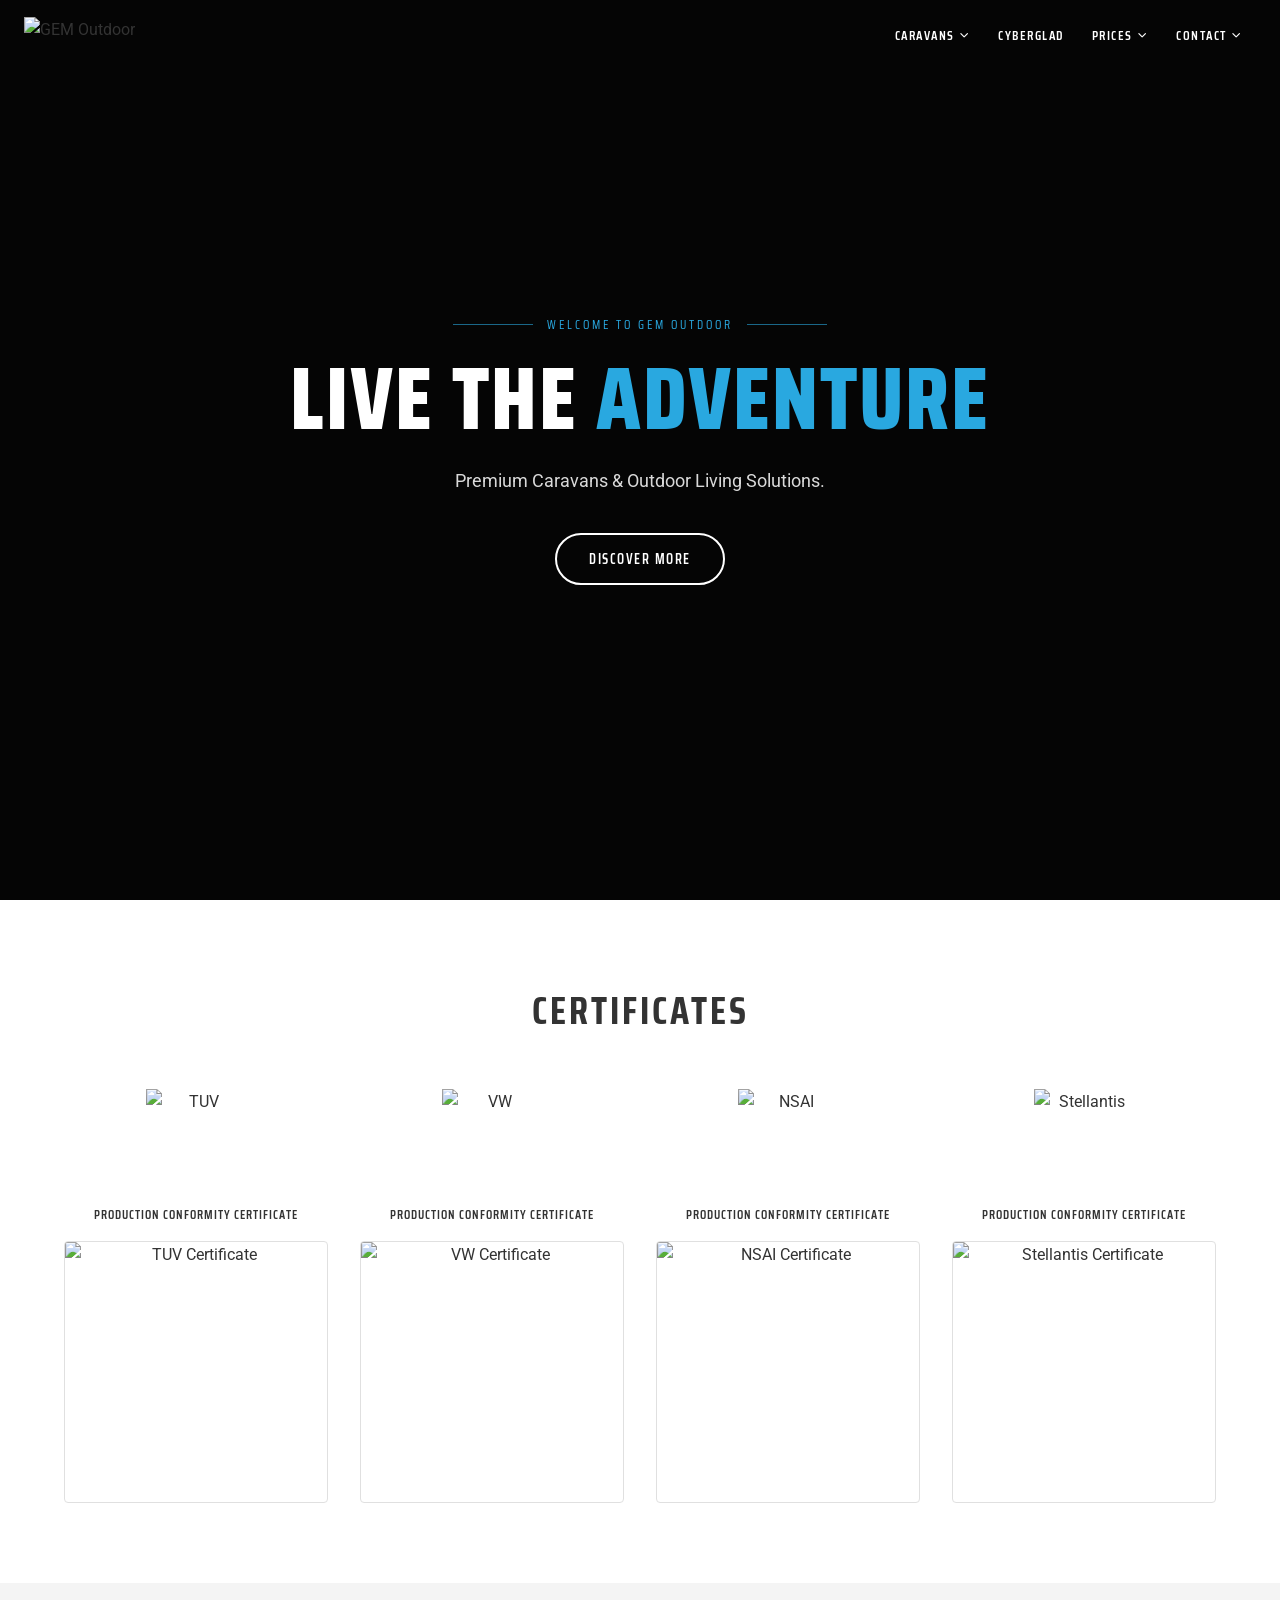
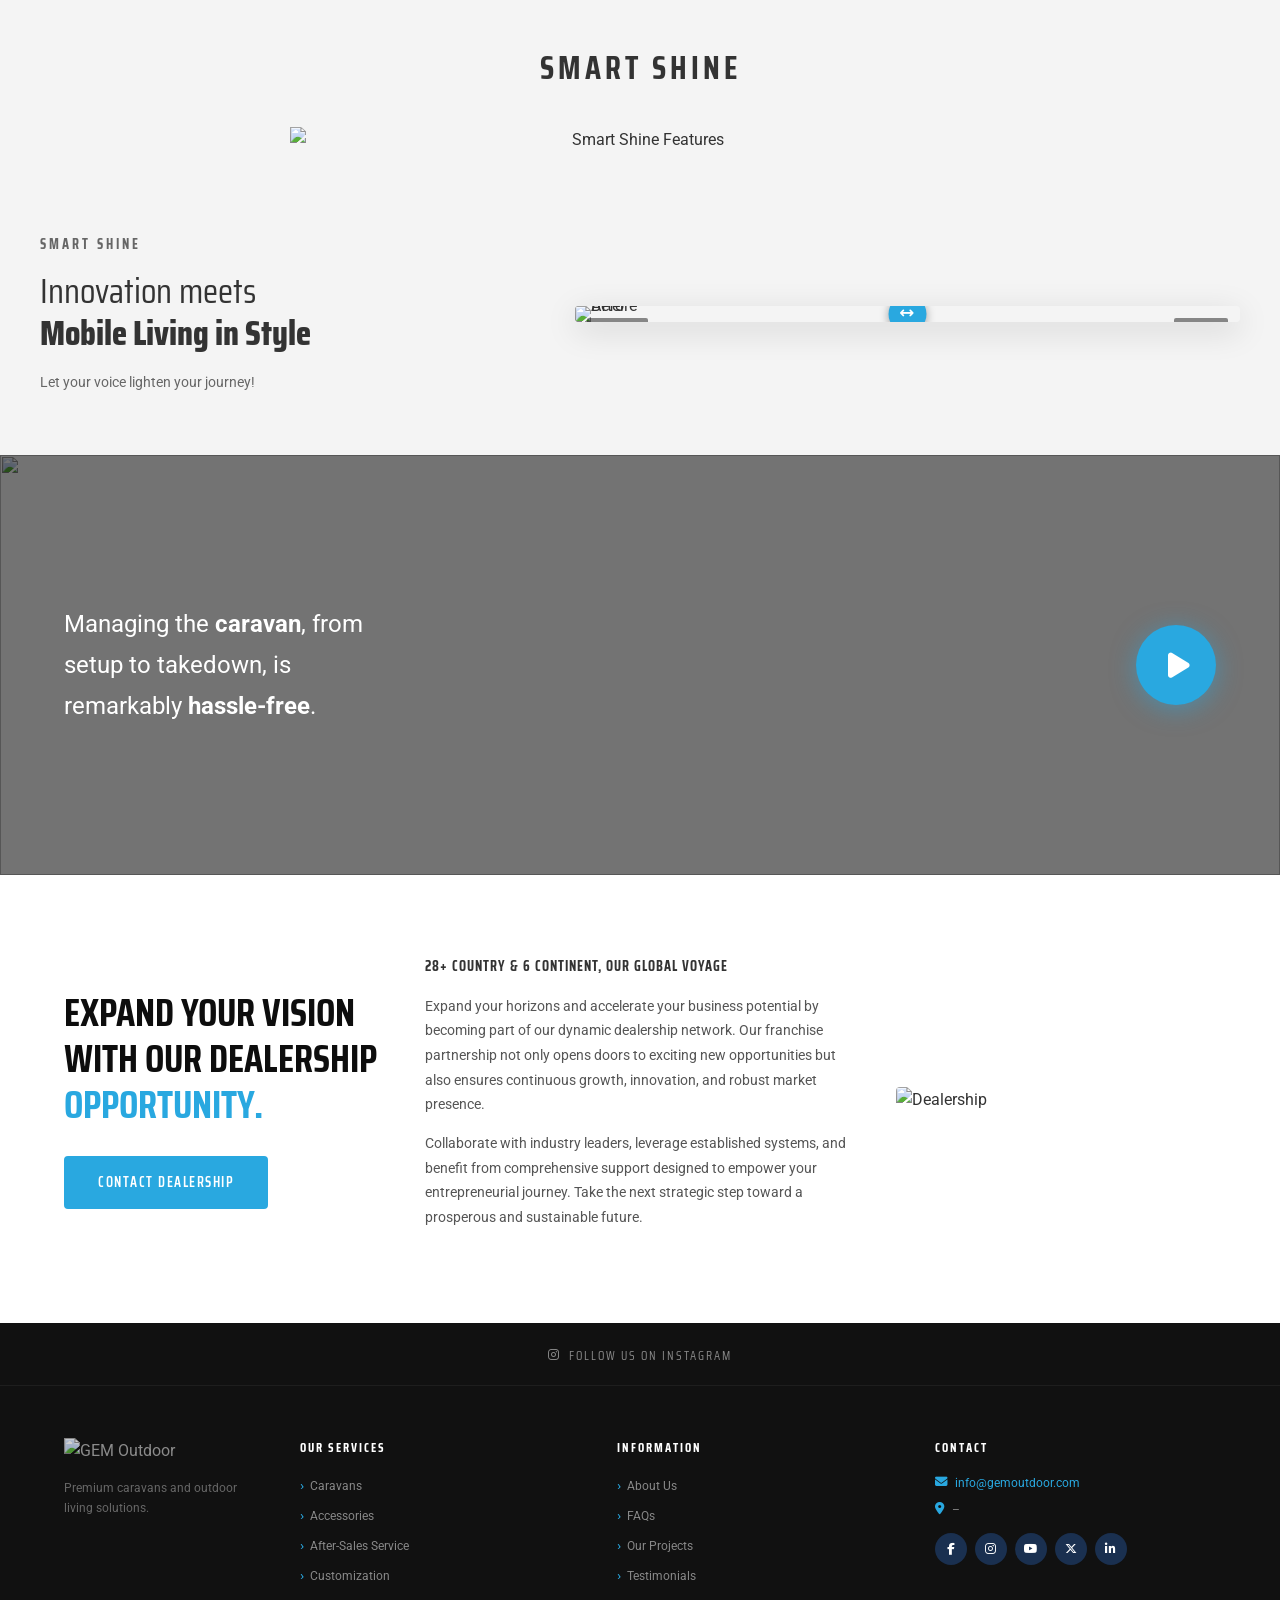
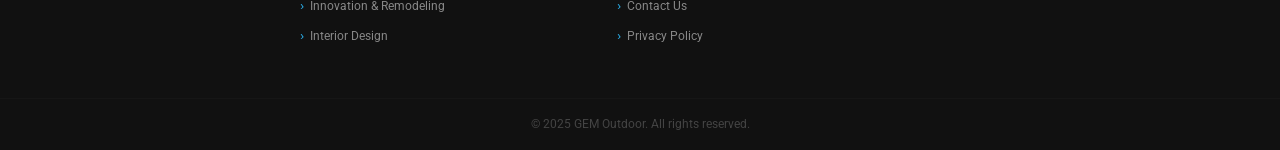
==== index.html @ bcacc9af "fix: video bölümü arka plan+play buton formatına döndürüldü, sertifika grid 4 sütun" ====
<!DOCTYPE html>
<html lang="en">
<head>
  <meta charset="UTF-8" />
  <meta name="viewport" content="width=device-width, initial-scale=1.0" />
  <title>GEM Outdoor – Caravans & Adventure</title>
  <meta name="description" content="GEM Outdoor – Premium caravans and outdoor living solutions. Cyberglad, Smart Shine and more." />
  <link rel="stylesheet" href="css/style.css" />
  <link rel="stylesheet" href="https://cdnjs.cloudflare.com/ajax/libs/font-awesome/6.5.0/css/all.min.css" />
  <link rel="preconnect" href="https://fonts.googleapis.com" />
  <link rel="preconnect" href="https://fonts.gstatic.com" crossorigin />
  <link href="https://fonts.googleapis.com/css2?family=Saira+Condensed:wght@300;400;500;600;700;800;900&family=Roboto:wght@300;400;500;600;700&display=swap" rel="stylesheet" />
</head>
<body>

  <!-- NAVBAR -->
  <nav class="navbar" id="navbar">
    <div class="nav-container">
      <a href="index.html" class="nav-logo">
        <img src="https://peru-dragonfly-236453.hostingersite.com/wp-content/uploads/2025/11/logo-beyaz.png" alt="GEM Outdoor" />
      </a>
      <button class="nav-toggle" id="navToggle" aria-label="Toggle menu">
        <span></span><span></span><span></span>
      </button>
      <ul class="nav-menu" id="navMenu">
        <li class="nav-item has-dropdown">
          <a href="#" class="nav-link">CARAVANS <i class="fa-solid fa-chevron-down"></i></a>
          <ul class="dropdown">
            <li class="has-subdropdown">
              <a href="#">Motorhome <i class="fa-solid fa-chevron-right"></i></a>
              <ul class="subdropdown">
                <li><a href="#">Ronin XL Motorhome</a></li>
                <li><a href="#">Freedom Motorhome</a></li>
                <li><a href="#">Reviva Camper Van</a></li>
              </ul>
            </li>
            <li class="has-subdropdown">
              <a href="#">Pick-up Caravans <i class="fa-solid fa-chevron-right"></i></a>
              <ul class="subdropdown">
                <li><a href="#">All Pick-Up Caravans</a></li>
                <li><a href="#">Atlas Cabin Box</a></li>
                <li><a href="#">Gladiator Pick-up Caravans</a></li>
                <li><a href="#">Cabin Fitcheck Service</a></li>
              </ul>
            </li>
            <li class="has-subdropdown">
              <a href="#">Pop-up Camper <i class="fa-solid fa-chevron-right"></i></a>
              <ul class="subdropdown">
                <li><a href="#">Loft Pop-up Camper</a></li>
              </ul>
            </li>
            <li><a href="#">Vehicle Solutions</a></li>
          </ul>
        </li>
        <li class="nav-item">
          <a href="https://cyberglad.hotomobil.com" class="nav-link" target="_blank" rel="noopener">CYBERGLAD</a>
        </li>
        <li class="nav-item has-dropdown">
          <a href="#" class="nav-link">PRICES <i class="fa-solid fa-chevron-down"></i></a>
          <ul class="dropdown">
            <li><a href="#">Price List</a></li>
          </ul>
        </li>
        <li class="nav-item has-dropdown">
          <a href="contact.html" class="nav-link">CONTACT <i class="fa-solid fa-chevron-down"></i></a>
          <ul class="dropdown">
            <li><a href="contact.html">General Contact</a></li>
            <li><a href="contact.html">Dealer Contact</a></li>
          </ul>
        </li>
      </ul>
    </div>
  </nav>

  <!-- HERO -->
  <section class="hero" id="home">
    <div class="hero-video-wrapper">
      <iframe
        src="https://www.youtube.com/embed/_C7p3nY3hiw?autoplay=1&mute=1&loop=1&playlist=_C7p3nY3hiw&controls=0&showinfo=0&rel=0&iv_load_policy=3&modestbranding=1&playsinline=1&start=2"
        frameborder="0" allow="autoplay; encrypted-media" allowfullscreen title="Hero Background Video">
      </iframe>
    </div>
    <div class="hero-overlay"></div>
    <div class="hero-content">
      <p class="hero-eyebrow">
        <span class="line"></span>
        <span>WELCOME TO GEM OUTDOOR</span>
        <span class="line"></span>
      </p>
      <h1 class="hero-title">LIVE THE <span class="text-blue">ADVENTURE</span></h1>
      <p class="hero-subtitle">Premium Caravans &amp; Outdoor Living Solutions.</p>
      <a href="#certificates" class="btn btn-outline-white">DISCOVER MORE</a>
    </div>
  </section>

  <!-- CERTIFICATES -->
  <section class="section certificates" id="certificates">
    <div class="container">
      <h2 class="section-title text-center">CERTIFICATES</h2>
      <div class="cert-grid">
        <div class="cert-card">
          <div class="cert-brand">
            <img src="https://peru-dragonfly-236453.hostingersite.com/wp-content/uploads/2025/11/gorsel_2025-11-07_143934641.png" alt="TUV" />
          </div>
          <p class="cert-name">Production Conformity Certificate</p>
          <div class="cert-img-wrap">
            <a href="#" class="lightbox-trigger" data-img="https://peru-dragonfly-236453.hostingersite.com/wp-content/uploads/2025/11/gorsel_2025-11-07_143843300.png">
              <img src="https://peru-dragonfly-236453.hostingersite.com/wp-content/uploads/2025/11/gorsel_2025-11-07_143843300-235x300.png" alt="TUV Certificate" />
            </a>
          </div>
        </div>
        <div class="cert-card">
          <div class="cert-brand">
            <img src="https://peru-dragonfly-236453.hostingersite.com/wp-content/uploads/2025/11/gorsel_2025-11-07_144142274.png" alt="VW" />
          </div>
          <p class="cert-name">Production Conformity Certificate</p>
          <div class="cert-img-wrap">
            <a href="#" class="lightbox-trigger" data-img="https://peru-dragonfly-236453.hostingersite.com/wp-content/uploads/2025/11/gorsel_2025-11-07_144225161.png">
              <img src="https://peru-dragonfly-236453.hostingersite.com/wp-content/uploads/2025/11/gorsel_2025-11-07_144225161-235x300.png" alt="VW Certificate" />
            </a>
          </div>
        </div>
        <div class="cert-card">
          <div class="cert-brand">
            <img src="https://peru-dragonfly-236453.hostingersite.com/wp-content/uploads/2025/11/gorsel_2025-11-07_144157222.png" alt="NSAI" />
          </div>
          <p class="cert-name">Production Conformity Certificate</p>
          <div class="cert-img-wrap">
            <a href="#" class="lightbox-trigger" data-img="https://peru-dragonfly-236453.hostingersite.com/wp-content/uploads/2025/11/gorsel_2025-11-07_144245689.png">
              <img src="https://peru-dragonfly-236453.hostingersite.com/wp-content/uploads/2025/11/gorsel_2025-11-07_144245689-235x300.png" alt="NSAI Certificate" />
            </a>
          </div>
        </div>
        <div class="cert-card">
          <div class="cert-brand">
            <img src="https://peru-dragonfly-236453.hostingersite.com/wp-content/uploads/2025/11/gorsel_2025-11-07_144210581.png" alt="Stellantis" />
          </div>
          <p class="cert-name">Production Conformity Certificate</p>
          <div class="cert-img-wrap">
            <a href="#" class="lightbox-trigger" data-img="https://peru-dragonfly-236453.hostingersite.com/wp-content/uploads/2025/11/gorsel_2025-11-07_144306504.png">
              <img src="https://peru-dragonfly-236453.hostingersite.com/wp-content/uploads/2025/11/gorsel_2025-11-07_144306504-235x300.png" alt="Stellantis Certificate" />
            </a>
          </div>
        </div>
      </div>
    </div>
  </section>

  <!-- Lightbox -->
  <div class="lightbox" id="lightbox">
    <div class="lightbox-backdrop" id="lightboxBackdrop"></div>
    <div class="lightbox-inner">
      <button class="lightbox-close" id="lightboxClose"><i class="fa-solid fa-xmark"></i></button>
      <img id="lightboxImg" src="" alt="Certificate" />
    </div>
  </div>

  <!-- SMART SHINE -->
  <section class="section shine-section" id="smart-shine">
    <div class="shine-top container">
      <h2 class="shine-title text-center">SMART SHINE</h2>
      <img class="shine-icons-img" src="https://peru-dragonfly-236453.hostingersite.com/wp-content/uploads/2025/11/ikonlar-1024x225.png" alt="Smart Shine Features" />
    </div>
    <div class="shine-bottom container">
      <div class="shine-grid">
        <div class="shine-text-col">
          <p class="shine-label">SMART SHINE</p>
          <h3>Innovation meets<br /><strong>Mobile Living in Style</strong></h3>
          <p>Let your voice lighten your journey!</p>
        </div>
        <div class="shine-slider-col">
          <div class="ba-slider" id="baSlider">
            <img class="ba-img-after" src="https://peru-dragonfly-236453.hostingersite.com/wp-content/uploads/2025/11/after.png" alt="After" />
            <div class="ba-before" id="baBefore">
              <img class="ba-img-before" src="https://peru-dragonfly-236453.hostingersite.com/wp-content/uploads/2025/11/gorsel_2025-11-09_164137048.png" alt="Before" />
            </div>
            <div class="ba-handle" id="baHandle">
              <div class="ba-handle-btn"><i class="fa-solid fa-arrows-left-right"></i></div>
            </div>
            <span class="ba-label ba-label-before">Before</span>
            <span class="ba-label ba-label-after">After</span>
          </div>
        </div>
      </div>
    </div>
  </section>

  <!-- VIDEO SECTION -->
  <section class="section video-section" id="cyberglad-video">
    <div class="video-bg">
      <img src="https://peru-dragonfly-236453.hostingersite.com/wp-content/uploads/2025/11/gorsel_2025-11-09_162807841-1024x480.png" alt="" />
    </div>
    <div class="video-overlay"></div>
    <div class="video-content container">
      <div class="video-text">
        <p>Managing the <strong>caravan</strong>, from<br />setup to takedown, is<br />remarkably <strong>hassle-free</strong>.</p>
      </div>
      <button class="video-play-btn" id="videoPlayBtn" aria-label="Play video">
        <i class="fa-solid fa-play"></i>
      </button>
    </div>
    <div class="video-modal" id="videoModal">
      <div class="modal-backdrop" id="modalBackdrop"></div>
      <div class="modal-content">
        <button class="modal-close" id="modalClose"><i class="fa-solid fa-xmark"></i></button>
        <iframe id="modalIframe" src="" frameborder="0" allow="autoplay; encrypted-media" allowfullscreen title="Product Video"></iframe>
      </div>
    </div>
  </section>

  <!-- DEALERSHIP -->
  <section class="section dealership" id="dealership">
    <div class="dealership-inner container">
      <div class="dealership-text-col">
        <h2 class="dealership-title">
          EXPAND YOUR VISION<br />WITH OUR DEALERSHIP<br /><span class="text-blue">OPPORTUNITY.</span>
        </h2>
        <a href="contact.html" class="btn btn-primary">CONTACT DEALERSHIP</a>
      </div>
      <div class="dealership-info-col">
        <p class="dealership-badge"><strong>28+ Country &amp; 6 Continent, Our Global Voyage</strong></p>
        <p class="dealership-desc">Expand your horizons and accelerate your business potential by becoming part of our dynamic dealership network. Our franchise partnership not only opens doors to exciting new opportunities but also ensures continuous growth, innovation, and robust market presence.</p>
        <p class="dealership-desc">Collaborate with industry leaders, leverage established systems, and benefit from comprehensive support designed to empower your entrepreneurial journey. Take the next strategic step toward a prosperous and sustainable future.</p>
      </div>
      <div class="dealership-img-col">
        <img src="https://peru-dragonfly-236453.hostingersite.com/wp-content/uploads/2025/11/gorsel_2025-11-09_163249534.png" alt="Dealership" />
      </div>
    </div>
  </section>

  <!-- FOOTER -->
  <footer class="footer" id="contact">
    <div class="footer-instagram">
      <a href="#" target="_blank" rel="noopener">
        <i class="fa-brands fa-instagram"></i> FOLLOW US ON INSTAGRAM
      </a>
    </div>
    <div class="footer-main">
      <div class="footer-logo-col">
        <a href="index.html">
          <img src="https://peru-dragonfly-236453.hostingersite.com/wp-content/uploads/2025/11/logo-beyaz.png" alt="GEM Outdoor" class="footer-logo" />
        </a>
        <p class="footer-tagline">Premium caravans and outdoor living solutions.</p>
      </div>
      <div class="footer-col">
        <h4>Our Services</h4>
        <ul>
          <li><a href="#">Caravans</a></li>
          <li><a href="#">Accessories</a></li>
          <li><a href="#">After-Sales Service</a></li>
          <li><a href="#">Customization</a></li>
          <li><a href="#">Innovation &amp; Remodeling</a></li>
          <li><a href="#">Interior Design</a></li>
        </ul>
      </div>
      <div class="footer-col">
        <h4>Information</h4>
        <ul>
          <li><a href="#">About Us</a></li>
          <li><a href="#">FAQs</a></li>
          <li><a href="#">Our Projects</a></li>
          <li><a href="#">Testimonials</a></li>
          <li><a href="contact.html">Contact Us</a></li>
          <li><a href="#">Privacy Policy</a></li>
        </ul>
      </div>
      <div class="footer-col footer-contact-col">
        <h4>Contact</h4>
        <p><i class="fa-solid fa-envelope"></i> <a href="mailto:info@gemoutdoor.com">info@gemoutdoor.com</a></p>
        <p><i class="fa-solid fa-location-dot"></i> –</p>
        <div class="footer-socials">
          <a href="#" aria-label="Facebook"><i class="fa-brands fa-facebook-f"></i></a>
          <a href="#" aria-label="Instagram"><i class="fa-brands fa-instagram"></i></a>
          <a href="#" aria-label="YouTube"><i class="fa-brands fa-youtube"></i></a>
          <a href="#" aria-label="Twitter"><i class="fa-brands fa-x-twitter"></i></a>
          <a href="#" aria-label="LinkedIn"><i class="fa-brands fa-linkedin-in"></i></a>
        </div>
      </div>
    </div>
    <div class="footer-bottom">
      <p>&copy; 2025 GEM Outdoor. All rights reserved.</p>
    </div>
  </footer>

  <script src="js/main.js"></script>
</body>
</html>
---- css/style.css ----
/* ============================================================
   GEM OUTDOOR / HOTOMOBIL USA – Main Stylesheet
   ============================================================ */

:root {
  --blue: #29a8e0;
  --blue-dark: #1d8fc0;
  --dark: #0d0d0d;
  --dark2: #111;
  --dark3: #1a1a1a;
  --gray-bg: #f4f4f4;
  --gray-mid: #d4d4d4;
  --white: #ffffff;
  --text: #333;
  --text-muted: #666;
  --font-heading: 'Saira Condensed', sans-serif;
  --font-body: 'Roboto', sans-serif;
  --nav-height: 70px;
  --radius: 4px;
}

/* ---- Reset ---- */
*, *::before, *::after { box-sizing: border-box; margin: 0; padding: 0; }
html { scroll-behavior: smooth; -webkit-text-size-adjust: 100%; }
body { font-family: var(--font-body); color: var(--text); background: var(--white); overflow-x: hidden; line-height: 1.6; }
a { text-decoration: none; color: inherit; }
ul { list-style: none; }
img { max-width: 100%; height: auto; display: block; }
.container { width: 100%; max-width: 1200px; margin: 0 auto; padding: 0 24px; }

/* ---- Buttons ---- */
.btn {
  display: inline-block;
  padding: 13px 32px;
  font-family: var(--font-heading);
  font-size: 0.88rem;
  font-weight: 600;
  letter-spacing: 1.5px;
  text-transform: uppercase;
  cursor: pointer;
  transition: all .3s;
  border: 2px solid transparent;
  border-radius: var(--radius);
  white-space: nowrap;
}
.btn-primary { background: var(--blue); color: var(--white); border-color: var(--blue); }
.btn-primary:hover { background: var(--blue-dark); border-color: var(--blue-dark); }
.btn-outline-white { border-color: var(--white); color: var(--white); background: transparent; border-radius: 30px; }
.btn-outline-white:hover { background: var(--white); color: var(--dark); }
.btn-outline-blue { border-color: var(--blue); color: var(--blue); background: transparent; }
.btn-outline-blue:hover { background: var(--blue); color: var(--white); }
.btn-lg { padding: 16px 42px; font-size: 1rem; }

/* ---- Section utilities ---- */
.section-title {
  font-family: var(--font-heading);
  font-size: clamp(1.7rem, 4vw, 2.4rem);
  font-weight: 700;
  letter-spacing: 3px;
  text-transform: uppercase;
  margin-bottom: 12px;
}
.section-subtitle {
  font-size: 1rem;
  color: var(--text-muted);
  max-width: 640px;
  margin: 0 auto 48px;
  line-height: 1.7;
}
.text-center { text-align: center; }
.text-white { color: var(--white); }
.text-blue { color: var(--blue); }

/* ============================================================
   NAVBAR
   ============================================================ */
.navbar {
  position: fixed;
  top: 0; left: 0; right: 0;
  height: var(--nav-height);
  z-index: 1000;
  background: transparent;
  transition: background .4s, box-shadow .4s;
}
.navbar.scrolled {
  background: rgba(8,8,8,0.97);
  box-shadow: 0 2px 20px rgba(0,0,0,.5);
}
.navbar.solid {
  background: rgba(8,8,8,0.97);
  box-shadow: 0 2px 20px rgba(0,0,0,.4);
}
.nav-container {
  display: flex;
  align-items: center;
  justify-content: space-between;
  height: 100%;
  max-width: 1300px;
  margin: 0 auto;
  padding: 0 24px;
}
.nav-logo img { height: 36px; width: auto; }

.nav-menu { display: flex; align-items: center; gap: 0; height: 100%; }
.nav-item { position: relative; height: 100%; display: flex; align-items: center; }
.nav-link {
  display: flex; align-items: center; gap: 5px;
  padding: 0 14px; height: 100%;
  font-family: var(--font-heading);
  font-size: 0.82rem; font-weight: 600;
  letter-spacing: 1.5px;
  color: var(--white);
  text-transform: uppercase;
  white-space: nowrap;
  transition: color .2s;
}
.nav-link:hover { color: var(--blue); }
.nav-link i.fa-chevron-down { font-size: 0.55rem; transition: transform .2s; }
.nav-item.has-dropdown:hover > .nav-link .fa-chevron-down { transform: rotate(180deg); }

/* Dropdown */
.dropdown {
  position: absolute; top: 100%; left: 0;
  min-width: 210px;
  background: rgba(8,8,8,0.97);
  border-top: 2px solid var(--blue);
  opacity: 0; visibility: hidden;
  transform: translateY(-6px);
  transition: opacity .2s, transform .2s, visibility .2s;
  z-index: 200;
}
.nav-item.has-dropdown:hover > .dropdown { opacity: 1; visibility: visible; transform: translateY(0); }
.dropdown li a {
  display: block; padding: 11px 16px;
  font-family: var(--font-heading); font-size: 0.76rem;
  font-weight: 500; letter-spacing: 1px;
  color: #ccc; text-transform: uppercase; white-space: nowrap;
  transition: color .15s, background .15s;
}
.dropdown li a:hover { color: var(--white); background: rgba(41,168,224,0.12); }

/* Hamburger */
.nav-toggle {
  display: none; flex-direction: column; justify-content: center;
  gap: 5px; width: 36px; height: 36px;
  background: none; border: none; cursor: pointer; padding: 4px;
}
.nav-toggle span {
  display: block; width: 24px; height: 2px;
  background: var(--white); transition: transform .3s, opacity .3s;
}

/* ============================================================
   PAGE HERO (inner pages)
   ============================================================ */
.page-hero {
  position: relative;
  padding: 120px 0 70px;
  background: var(--dark);
  overflow: hidden;
}
.page-hero-bg {
  position: absolute; inset: 0;
}
.page-hero-bg img { width: 100%; height: 100%; object-fit: cover; filter: brightness(.35); }
.page-hero-overlay { position: absolute; inset: 0; background: rgba(0,0,0,0.3); }
.page-hero-content { position: relative; z-index: 2; }
.page-hero .breadcrumb {
  font-family: var(--font-heading);
  font-size: 0.75rem; letter-spacing: 2px;
  color: var(--blue); text-transform: uppercase;
  margin-bottom: 14px;
}
.page-hero .breadcrumb a { color: var(--blue); opacity: .7; }
.page-hero .breadcrumb a:hover { opacity: 1; }
.page-hero .breadcrumb span { margin: 0 8px; opacity: .5; }
.page-hero h1 {
  font-family: var(--font-heading);
  font-size: clamp(2.2rem, 6vw, 4rem);
  font-weight: 800; text-transform: uppercase;
  letter-spacing: 2px; line-height: 1;
  color: var(--white); margin-bottom: 16px;
}
.page-hero p {
  font-size: 1.05rem; color: rgba(255,255,255,0.8);
  max-width: 560px; line-height: 1.7;
}

/* ============================================================
   HOME HERO
   ============================================================ */
.hero {
  position: relative; width: 100%; height: 100vh;
  min-height: 560px;
  display: flex; align-items: center; justify-content: center;
  overflow: hidden; background: var(--dark);
}
.hero-video-wrapper { position: absolute; inset: 0; pointer-events: none; overflow: hidden; }
.hero-video-wrapper iframe {
  position: absolute; top: 50%; left: 50%;
  transform: translate(-50%, -50%);
  width: max(100%, calc(100vh * 16/9));
  height: max(100%, calc(100vw * 9/16));
}
.hero-overlay { position: absolute; inset: 0; background: rgba(0,0,0,0.58); z-index: 1; }
.hero-content {
  position: relative; z-index: 2;
  text-align: center; color: var(--white);
  padding: 0 20px; max-width: 860px;
}
.hero-eyebrow {
  display: flex; align-items: center; justify-content: center;
  gap: 14px;
  font-family: var(--font-heading); font-size: 0.78rem;
  letter-spacing: 3px; color: var(--blue); text-transform: uppercase;
  margin-bottom: 18px;
}
.hero-eyebrow .line { flex: 1; max-width: 80px; height: 1px; background: var(--blue); opacity: .6; }
.hero-title {
  font-family: var(--font-heading);
  font-size: clamp(2.6rem, 7vw, 5.5rem);
  font-weight: 800; text-transform: uppercase;
  letter-spacing: 2px; line-height: 1.05;
  margin-bottom: 20px;
}
.hero-subtitle {
  font-size: clamp(0.95rem, 2vw, 1.15rem);
  color: rgba(255,255,255,0.85);
  margin-bottom: 36px;
  max-width: 620px;
  margin-left: auto; margin-right: auto;
  line-height: 1.7;
}

/* ============================================================
   HOME – INTRO
   ============================================================ */
.home-intro {
  padding: 80px 0;
  background: var(--white);
}
.home-intro-inner {
  display: grid;
  grid-template-columns: 1fr 1fr;
  gap: 60px;
  align-items: center;
}
.home-intro-text h2 {
  font-family: var(--font-heading);
  font-size: clamp(1.6rem, 3vw, 2.2rem);
  font-weight: 700; text-transform: uppercase;
  letter-spacing: 2px; margin-bottom: 20px;
}
.home-intro-text p { font-size: 0.95rem; color: var(--text-muted); line-height: 1.8; margin-bottom: 14px; }
.feature-list { margin: 20px 0; }
.feature-list li {
  display: flex; align-items: flex-start; gap: 10px;
  font-size: 0.9rem; color: var(--text); margin-bottom: 8px;
}
.feature-list li i { color: var(--blue); margin-top: 3px; flex-shrink: 0; }
.home-intro-img img { width: 100%; border-radius: var(--radius); }

/* ============================================================
   HOME – PRODUCTS GRID
   ============================================================ */
.products-section {
  padding: 80px 0;
  background: var(--gray-bg);
}
.products-grid {
  display: grid;
  grid-template-columns: repeat(3, 1fr);
  gap: 24px;
}
.product-card {
  background: var(--white);
  border-radius: var(--radius);
  overflow: hidden;
  transition: transform .3s, box-shadow .3s;
  display: flex; flex-direction: column;
}
.product-card:hover { transform: translateY(-4px); box-shadow: 0 12px 40px rgba(0,0,0,.12); }
.product-card-img {
  position: relative; overflow: hidden;
  background: var(--dark3);
  aspect-ratio: 16/10;
}
.product-card-img img { width: 100%; height: 100%; object-fit: cover; transition: transform .4s; }
.product-card:hover .product-card-img img { transform: scale(1.04); }
.product-card-badge {
  position: absolute; top: 14px; left: 14px;
  background: var(--blue);
  color: var(--white);
  font-family: var(--font-heading);
  font-size: 0.68rem; font-weight: 700;
  letter-spacing: 1.5px; text-transform: uppercase;
  padding: 4px 10px; border-radius: 2px;
}
.product-card-body { padding: 22px; flex: 1; display: flex; flex-direction: column; }
.product-card-body h3 {
  font-family: var(--font-heading);
  font-size: 1.3rem; font-weight: 700;
  text-transform: uppercase; letter-spacing: 1px;
  margin-bottom: 8px;
}
.product-card-body p { font-size: 0.82rem; color: var(--text-muted); line-height: 1.6; flex: 1; }
.product-card-meta {
  display: flex; align-items: center; justify-content: space-between;
  margin-top: 16px; padding-top: 14px;
  border-top: 1px solid #eee;
}
.product-card-price {
  font-family: var(--font-heading);
  font-size: 1rem; font-weight: 700; color: var(--blue);
}
.product-card-link {
  font-family: var(--font-heading);
  font-size: 0.72rem; font-weight: 600;
  letter-spacing: 1.5px; text-transform: uppercase;
  color: var(--blue);
  display: flex; align-items: center; gap: 5px;
  transition: gap .2s;
}
.product-card-link:hover { gap: 9px; }

/* ============================================================
   HOME – FEATURES
   ============================================================ */
.features-section {
  padding: 80px 0;
  background: var(--dark);
}
.features-grid {
  display: grid;
  grid-template-columns: repeat(4, 1fr);
  gap: 32px;
}
.feature-item { text-align: center; padding: 20px 10px; }
.feature-icon {
  width: 64px; height: 64px;
  border-radius: 50%;
  background: rgba(41,168,224,0.15);
  display: flex; align-items: center; justify-content: center;
  margin: 0 auto 18px;
  font-size: 1.6rem; color: var(--blue);
}
.feature-item h4 {
  font-family: var(--font-heading);
  font-size: 1rem; font-weight: 700;
  letter-spacing: 1.5px; text-transform: uppercase;
  color: var(--white); margin-bottom: 10px;
}
.feature-item p { font-size: 0.82rem; color: #999; line-height: 1.7; }

/* ============================================================
   HOME – SMART SHINE + BEFORE/AFTER
   ============================================================ */
.shine-section {
  background: var(--gray-bg);
}
.shine-top {
  padding: 60px 0 40px;
  text-align: center;
}
.shine-title {
  font-family: var(--font-heading);
  font-size: clamp(1.4rem, 3vw, 2rem);
  font-weight: 700;
  letter-spacing: 4px;
  text-transform: uppercase;
  color: var(--text);
  margin-bottom: 32px;
}
.shine-icons-img {
  display: block;
  max-width: 700px;
  width: 100%;
  margin: 0 auto;
}
.shine-bottom {
  padding: 40px 0 60px;
}
.shine-grid {
  display: grid;
  grid-template-columns: 1fr 1.4fr;
  gap: 60px;
  align-items: center;
}
.shine-label {
  font-family: var(--font-heading);
  font-size: 0.72rem;
  font-weight: 700;
  letter-spacing: 3px;
  text-transform: uppercase;
  color: var(--blue);
  margin-bottom: 12px;
}
.shine-text-col h3 {
  font-family: var(--font-heading);
  font-size: clamp(1.6rem, 3vw, 2.2rem);
  font-weight: 400;
  color: var(--text);
  line-height: 1.2;
  margin-bottom: 16px;
}
.shine-text-col h3 strong { font-weight: 800; }
.shine-text-col p { font-size: 0.88rem; color: var(--text-muted); line-height: 1.8; }

/* Before / After Slider */
.ba-slider {
  position: relative;
  overflow: hidden;
  cursor: col-resize;
  border-radius: 4px;
  line-height: 0;
  user-select: none;
  -webkit-user-select: none;
  box-shadow: 0 8px 32px rgba(0,0,0,0.15);
}
.ba-img-after {
  display: block;
  width: 100%;
  height: auto;
}
.ba-before {
  position: absolute;
  top: 0; left: 0; bottom: 0;
  width: 50%;
  overflow: hidden;
}
.ba-img-before {
  position: absolute;
  top: 0; left: 0;
  height: 100%;
  max-width: none;
  display: block;
}
.ba-handle {
  position: absolute;
  top: 0; bottom: 0;
  left: 50%;
  transform: translateX(-50%);
  width: 3px;
  background: rgba(255,255,255,0.85);
  display: flex;
  align-items: center;
  justify-content: center;
  cursor: col-resize;
  z-index: 10;
}
.ba-handle-btn {
  width: 38px; height: 38px;
  border-radius: 50%;
  background: var(--blue);
  display: flex; align-items: center; justify-content: center;
  color: var(--white);
  font-size: 0.85rem;
  box-shadow: 0 2px 10px rgba(0,0,0,0.35);
  flex-shrink: 0;
}
.ba-label {
  position: absolute;
  top: 12px;
  padding: 3px 8px;
  font-size: 0.62rem;
  font-weight: 700;
  letter-spacing: 1.5px;
  text-transform: uppercase;
  color: var(--white);
  background: rgba(0,0,0,0.45);
  border-radius: 2px;
  line-height: 1.6;
}
.ba-label-before { left: 12px; }
.ba-label-after { right: 12px; }

/* ============================================================
   HOME – CTA BANNER
   ============================================================ */
.cta-banner {
  padding: 80px 0;
  background: var(--blue);
  text-align: center;
}
.cta-banner h2 {
  font-family: var(--font-heading);
  font-size: clamp(1.8rem, 4vw, 2.8rem);
  font-weight: 800; text-transform: uppercase;
  letter-spacing: 2px; color: var(--white);
  margin-bottom: 14px;
}
.cta-banner p { font-size: 1rem; color: rgba(255,255,255,0.85); margin-bottom: 32px; max-width: 500px; margin-left: auto; margin-right: auto; }
.btn-cta {
  background: var(--white); color: var(--blue);
  border: 2px solid var(--white); border-radius: var(--radius);
}
.btn-cta:hover { background: transparent; color: var(--white); }

/* ============================================================
   TRUCK CAMPERS OVERVIEW PAGE
   ============================================================ */
.overview-intro {
  padding: 70px 0;
  background: var(--white);
}
.overview-intro p { font-size: 1rem; color: var(--text-muted); line-height: 1.8; max-width: 800px; }
.standard-features {
  padding: 60px 0;
  background: var(--gray-bg);
}
.features-list-grid {
  display: grid;
  grid-template-columns: repeat(4, 1fr);
  gap: 20px;
}
.features-list-item {
  display: flex; align-items: flex-start; gap: 10px;
  font-size: 0.88rem; color: var(--text); line-height: 1.5;
}
.features-list-item i { color: var(--blue); margin-top: 3px; flex-shrink: 0; }
.models-section { padding: 70px 0; background: var(--white); }

/* ============================================================
   PRODUCT PAGE
   ============================================================ */
.product-detail { padding: 70px 0; background: var(--white); }
.product-layout {
  display: grid;
  grid-template-columns: 1fr 380px;
  gap: 52px;
  align-items: start;
}
.product-main-img {
  border-radius: var(--radius);
  overflow: hidden;
  background: var(--dark3);
  aspect-ratio: 16/10;
}
.product-main-img img { width: 100%; height: 100%; object-fit: cover; }
.product-img-placeholder {
  width: 100%; aspect-ratio: 16/10;
  background: linear-gradient(135deg, #1a1a2e 0%, #16213e 100%);
  display: flex; align-items: center; justify-content: center;
  border-radius: var(--radius);
}
.product-img-placeholder span {
  font-family: var(--font-heading);
  font-size: 1rem; letter-spacing: 3px;
  text-transform: uppercase; color: rgba(255,255,255,0.3);
}
.product-description { margin-bottom: 32px; }
.product-description p { font-size: 0.95rem; color: var(--text-muted); line-height: 1.8; }

/* Compatible trucks */
.compat-trucks { margin-bottom: 32px; }
.compat-trucks h3 {
  font-family: var(--font-heading); font-size: 0.8rem;
  font-weight: 700; letter-spacing: 2px; text-transform: uppercase;
  color: var(--text-muted); margin-bottom: 12px;
}
.truck-tags { display: flex; flex-wrap: wrap; gap: 8px; }
.truck-tag {
  display: inline-flex; align-items: center; gap: 6px;
  background: var(--gray-bg); border: 1px solid #ddd;
  border-radius: 20px; padding: 5px 12px;
  font-size: 0.78rem; color: var(--text); font-weight: 500;
}
.truck-tag i { color: var(--blue); font-size: 0.7rem; }
.bed-length {
  margin-top: 10px;
  font-size: 0.8rem; color: var(--text-muted);
  display: flex; align-items: center; gap: 6px;
}
.bed-length i { color: var(--blue); }

/* Specs sidebar */
.product-sidebar {}
.specs-card {
  background: var(--dark);
  border-radius: var(--radius);
  overflow: hidden;
  margin-bottom: 20px;
}
.specs-card-header {
  background: var(--blue);
  padding: 14px 20px;
}
.specs-card-header h3 {
  font-family: var(--font-heading); font-size: 0.82rem;
  font-weight: 700; letter-spacing: 2px;
  text-transform: uppercase; color: var(--white);
}
.specs-table { width: 100%; }
.specs-table tr { border-bottom: 1px solid #1e1e1e; }
.specs-table tr:last-child { border-bottom: none; }
.specs-table td {
  padding: 11px 20px; font-size: 0.82rem;
}
.specs-table td:first-child { color: #888; font-weight: 500; }
.specs-table td:last-child { color: var(--white); font-weight: 600; text-align: right; }

.price-card {
  background: var(--gray-bg);
  border-radius: var(--radius);
  padding: 24px 20px;
  border: 2px solid #e5e5e5;
  margin-bottom: 16px;
}
.price-label {
  font-family: var(--font-heading); font-size: 0.72rem;
  letter-spacing: 2px; text-transform: uppercase;
  color: var(--text-muted); margin-bottom: 6px;
}
.price-value {
  font-family: var(--font-heading);
  font-size: 2rem; font-weight: 800; color: var(--blue);
  letter-spacing: 1px;
}
.price-note { font-size: 0.75rem; color: var(--text-muted); margin-top: 6px; }
.sidebar-cta { width: 100%; text-align: center; padding: 14px; }

/* ============================================================
   COMPATIBLE TRUCKS PAGE
   ============================================================ */
.compat-page { padding: 70px 0; background: var(--white); }
.truck-categories {
  display: grid;
  grid-template-columns: repeat(3, 1fr);
  gap: 28px;
}
.truck-cat-card {
  border: 2px solid #eee;
  border-radius: var(--radius);
  overflow: hidden;
  transition: border-color .3s, box-shadow .3s;
}
.truck-cat-card:hover { border-color: var(--blue); box-shadow: 0 8px 30px rgba(41,168,224,0.12); }
.truck-cat-header {
  background: var(--dark);
  padding: 22px 24px;
}
.truck-cat-header h3 {
  font-family: var(--font-heading);
  font-size: 1.2rem; font-weight: 700;
  text-transform: uppercase; letter-spacing: 2px;
  color: var(--white); margin-bottom: 4px;
}
.truck-cat-header p { font-size: 0.75rem; color: #888; letter-spacing: 1px; text-transform: uppercase; }
.truck-cat-body { padding: 24px; }
.truck-list { margin-bottom: 20px; }
.truck-list li {
  display: flex; align-items: center; gap: 8px;
  padding: 7px 0; border-bottom: 1px solid #f0f0f0;
  font-size: 0.88rem; color: var(--text);
}
.truck-list li:last-child { border-bottom: none; }
.truck-list li i { color: var(--blue); font-size: 0.7rem; }
.compat-camper-label {
  font-family: var(--font-heading); font-size: 0.7rem;
  letter-spacing: 2px; text-transform: uppercase;
  color: var(--text-muted); margin-bottom: 10px;
}
.compat-camper-tags { display: flex; flex-wrap: wrap; gap: 6px; }
.compat-camper-tag {
  background: var(--blue);
  color: var(--white);
  font-family: var(--font-heading);
  font-size: 0.72rem; font-weight: 700;
  letter-spacing: 1px; text-transform: uppercase;
  padding: 5px 12px; border-radius: 20px;
}
.compat-camper-tag a { color: inherit; }
.compat-camper-tag:hover { background: var(--blue-dark); }

/* ============================================================
   ABOUT PAGE
   ============================================================ */
.about-section { padding: 80px 0; background: var(--white); }
.about-grid {
  display: grid;
  grid-template-columns: 1fr 1fr;
  gap: 60px; align-items: center;
}
.about-text h2 {
  font-family: var(--font-heading);
  font-size: clamp(1.7rem, 3vw, 2.4rem); font-weight: 700;
  text-transform: uppercase; letter-spacing: 2px;
  margin-bottom: 20px;
}
.about-text p { font-size: 0.95rem; color: var(--text-muted); line-height: 1.85; margin-bottom: 16px; }
.about-img img { width: 100%; border-radius: var(--radius); }
.about-stats {
  padding: 60px 0;
  background: var(--dark);
}
.stats-grid {
  display: grid;
  grid-template-columns: repeat(4, 1fr);
  gap: 24px;
  text-align: center;
}
.stat-item {}
.stat-number {
  font-family: var(--font-heading);
  font-size: clamp(2.2rem, 4vw, 3rem);
  font-weight: 800; color: var(--blue);
  line-height: 1; margin-bottom: 8px;
}
.stat-label {
  font-family: var(--font-heading);
  font-size: 0.75rem; letter-spacing: 2px;
  text-transform: uppercase; color: #888;
}

/* ============================================================
   CONTACT PAGE
   ============================================================ */
.contact-section { padding: 70px 0; background: var(--white); }
.contact-layout {
  display: grid;
  grid-template-columns: 1fr 380px;
  gap: 52px;
  align-items: start;
}
.contact-form-wrap h2 {
  font-family: var(--font-heading);
  font-size: 1.6rem; font-weight: 700;
  text-transform: uppercase; letter-spacing: 2px;
  margin-bottom: 8px;
}
.contact-form-wrap > p { font-size: 0.9rem; color: var(--text-muted); margin-bottom: 28px; }

/* Form */
.form-grid {
  display: grid;
  grid-template-columns: 1fr 1fr;
  gap: 16px;
}
.form-grid .form-full { grid-column: 1 / -1; }
.form-group { display: flex; flex-direction: column; gap: 6px; }
.form-group label {
  font-family: var(--font-heading); font-size: 0.72rem;
  font-weight: 700; letter-spacing: 1.5px;
  text-transform: uppercase; color: var(--text-muted);
}
.form-group input,
.form-group select,
.form-group textarea {
  width: 100%;
  padding: 12px 14px;
  border: 1.5px solid #ddd;
  border-radius: var(--radius);
  font-family: var(--font-body); font-size: 0.88rem;
  color: var(--text); background: var(--white);
  transition: border-color .2s, box-shadow .2s;
  outline: none;
  appearance: none; -webkit-appearance: none;
}
.form-group input:focus,
.form-group select:focus,
.form-group textarea:focus {
  border-color: var(--blue);
  box-shadow: 0 0 0 3px rgba(41,168,224,0.12);
}
.form-group textarea { resize: vertical; min-height: 120px; }
.form-group select { background-image: url("data:image/svg+xml,%3Csvg xmlns='http://www.w3.org/2000/svg' width='12' height='8' viewBox='0 0 12 8'%3E%3Cpath d='M1 1l5 5 5-5' stroke='%23666' stroke-width='1.5' fill='none' stroke-linecap='round'/%3E%3C/svg%3E"); background-repeat: no-repeat; background-position: right 12px center; padding-right: 36px; }
.form-submit { margin-top: 8px; }
.form-submit .btn { width: 100%; text-align: center; padding: 15px; font-size: 0.9rem; }
.form-note { font-size: 0.75rem; color: var(--text-muted); margin-top: 10px; }
.form-success {
  display: none; background: #e8f7e9;
  border: 1px solid #4caf50; border-radius: var(--radius);
  padding: 16px 20px; font-size: 0.9rem; color: #2e7d32;
  margin-bottom: 20px;
}

/* Contact info sidebar */
.contact-info-card {
  background: var(--dark);
  border-radius: var(--radius);
  padding: 28px 24px;
}
.contact-info-card h3 {
  font-family: var(--font-heading); font-size: 1rem;
  font-weight: 700; letter-spacing: 2px;
  text-transform: uppercase; color: var(--white);
  margin-bottom: 20px; padding-bottom: 14px;
  border-bottom: 1px solid #1e1e1e;
}
.contact-info-item {
  display: flex; align-items: flex-start; gap: 12px;
  margin-bottom: 16px;
}
.contact-info-item i {
  color: var(--blue); font-size: 0.9rem;
  margin-top: 3px; flex-shrink: 0;
}
.contact-info-item div {}
.contact-info-item .ci-label {
  font-family: var(--font-heading); font-size: 0.68rem;
  letter-spacing: 2px; text-transform: uppercase;
  color: #888; margin-bottom: 2px;
}
.contact-info-item .ci-value { font-size: 0.88rem; color: #ddd; }
.contact-info-item .ci-value a { color: var(--blue); }
.contact-info-item .ci-value a:hover { text-decoration: underline; }

/* ============================================================
   FOOTER
   ============================================================ */
.footer { background: var(--dark2); color: #aaa; }
.footer-instagram { border-bottom: 1px solid #1e1e1e; text-align: center; padding: 18px; }
.footer-instagram a {
  font-family: var(--font-heading); font-size: 0.78rem;
  letter-spacing: 2px; color: #888; text-transform: uppercase;
  display: inline-flex; align-items: center; gap: 8px;
  transition: color .2s;
}
.footer-instagram a:hover { color: var(--white); }
.footer-main {
  display: grid;
  grid-template-columns: 200px 1fr 1fr 1fr;
  gap: 36px;
  padding: 52px 24px 44px;
  max-width: 1200px; margin: 0 auto;
}
.footer-logo-col { display: flex; flex-direction: column; gap: 14px; }
.footer-logo { max-width: 150px; opacity: 0.8; transition: opacity .2s; }
.footer-logo:hover { opacity: 1; }
.footer-tagline { font-size: 0.78rem; color: #666; line-height: 1.6; }
.footer-col h4 {
  font-family: var(--font-heading); font-size: 0.78rem;
  font-weight: 700; letter-spacing: 2px; text-transform: uppercase;
  color: var(--white); margin-bottom: 16px;
}
.footer-col ul li { margin-bottom: 7px; display: flex; align-items: center; gap: 6px; }
.footer-col ul li::before { content: '›'; color: var(--blue); font-size: 0.9rem; flex-shrink: 0; }
.footer-col ul li a { font-size: 0.78rem; color: #888; transition: color .2s; }
.footer-col ul li a:hover { color: var(--white); }
.footer-contact-col p { font-size: 0.78rem; color: #888; margin-bottom: 8px; display: flex; align-items: flex-start; gap: 8px; line-height: 1.5; }
.footer-contact-col p i { color: var(--blue); margin-top: 2px; flex-shrink: 0; }
.footer-contact-col a { color: var(--blue); }
.footer-contact-col a:hover { text-decoration: underline; }
.footer-socials { display: flex; gap: 8px; margin-top: 14px; }
.footer-socials a {
  width: 32px; height: 32px; border-radius: 50%;
  background: #1a3050;
  display: flex; align-items: center; justify-content: center;
  color: var(--white); font-size: 0.75rem;
  transition: background .2s;
}
.footer-socials a:hover { background: var(--blue); }
.footer-bottom { border-top: 1px solid #161616; text-align: center; padding: 16px; font-size: 0.72rem; color: #444; }

/* ============================================================
   ABOUT PAGE
   ============================================================ */
.about-intro { padding: 80px 0; }
.about-intro-grid {
  display: grid;
  grid-template-columns: 1fr 1fr;
  gap: 60px;
  align-items: center;
}
.about-intro-text .about-label,
.about-construction-text .about-label {
  font-family: var(--font-heading);
  font-size: 0.75rem;
  font-weight: 700;
  letter-spacing: 3px;
  text-transform: uppercase;
  color: var(--blue);
  margin-bottom: 12px;
}
.about-intro-text h2,
.about-construction-text h2 {
  font-family: var(--font-heading);
  font-size: clamp(1.6rem, 3vw, 2.2rem);
  font-weight: 700;
  text-transform: uppercase;
  letter-spacing: 1px;
  color: var(--white);
  line-height: 1.15;
  margin-bottom: 20px;
}
.about-intro-text p { font-size: 0.9rem; color: #bbb; line-height: 1.8; margin-bottom: 14px; }
.about-intro-img img { width: 100%; border-radius: 4px; display: block; }

.about-pillars { padding: 80px 0; background: #0a0a0a; }
.pillars-grid {
  display: grid;
  grid-template-columns: repeat(3, 1fr);
  gap: 28px;
  margin-top: 48px;
}
.pillar-card {
  background: #111;
  border: 1px solid #1a1a1a;
  border-radius: 4px;
  padding: 32px 28px;
  transition: border-color .2s;
}
.pillar-card:hover { border-color: var(--blue); }
.pillar-icon {
  width: 48px; height: 48px;
  border-radius: 50%;
  background: rgba(41,168,224,0.1);
  display: flex; align-items: center; justify-content: center;
  color: var(--blue);
  font-size: 1.2rem;
  margin-bottom: 18px;
}
.pillar-card h3 {
  font-family: var(--font-heading);
  font-size: 1rem;
  font-weight: 700;
  text-transform: uppercase;
  letter-spacing: 1.5px;
  color: var(--white);
  margin-bottom: 10px;
}
.pillar-card p { font-size: 0.83rem; color: #999; line-height: 1.75; }

.about-construction { padding: 80px 0; }
.about-construction-grid {
  display: grid;
  grid-template-columns: 1fr 1fr;
  gap: 60px;
  align-items: center;
}
.about-construction-img img { width: 100%; border-radius: 4px; display: block; }
.about-construction-text p { font-size: 0.9rem; color: #bbb; line-height: 1.8; margin-bottom: 20px; }
.about-feature-list { list-style: none; display: flex; flex-direction: column; gap: 10px; }
.about-feature-list li {
  font-size: 0.86rem; color: #ccc; line-height: 1.5;
  display: flex; align-items: flex-start; gap: 10px;
}
.about-feature-list li i { color: var(--blue); margin-top: 3px; flex-shrink: 0; }

.about-stats { padding: 60px 0; background: var(--blue); }
.about-stats .stats-grid {
  display: grid;
  grid-template-columns: repeat(4, 1fr);
  gap: 20px;
  text-align: center;
}
.about-stats .stat-item { display: flex; flex-direction: column; gap: 6px; }
.about-stats .stat-number {
  font-family: var(--font-heading);
  font-size: clamp(2rem, 4vw, 3rem);
  font-weight: 900;
  color: var(--white);
  line-height: 1;
}
.about-stats .stat-label {
  font-size: 0.78rem;
  color: rgba(255,255,255,0.75);
  text-transform: uppercase;
  letter-spacing: 1.5px;
  font-weight: 600;
}
.cta-buttons { display: flex; gap: 14px; justify-content: center; flex-wrap: wrap; margin-top: 24px; }
.btn-outline {
  display: inline-block;
  padding: 14px 32px;
  border: 2px solid rgba(255,255,255,0.4);
  color: var(--white);
  font-family: var(--font-heading);
  font-size: 0.85rem;
  font-weight: 700;
  letter-spacing: 2px;
  text-transform: uppercase;
  border-radius: 2px;
  transition: border-color .2s, background .2s;
  text-decoration: none;
}
.btn-outline:hover { border-color: var(--white); background: rgba(255,255,255,0.08); }

/* ============================================================
   CONTACT PAGE
   ============================================================ */
.contact-page { padding: 80px 0; }
.contact-layout {
  display: grid;
  grid-template-columns: 1fr 340px;
  gap: 48px;
  align-items: start;
}
.contact-form-title {
  font-family: var(--font-heading);
  font-size: 1.6rem;
  font-weight: 700;
  text-transform: uppercase;
  letter-spacing: 1.5px;
  color: var(--white);
  margin-bottom: 8px;
}
.contact-form-subtitle { font-size: 0.86rem; color: #999; margin-bottom: 28px; }

.contact-form { display: flex; flex-direction: column; gap: 0; }
.form-row {
  display: grid;
  grid-template-columns: 1fr 1fr;
  gap: 20px;
  margin-bottom: 20px;
}
.form-group { display: flex; flex-direction: column; gap: 6px; }
.form-group-full { margin-bottom: 20px; }
.form-group label {
  font-family: var(--font-heading);
  font-size: 0.72rem;
  font-weight: 700;
  letter-spacing: 1.5px;
  text-transform: uppercase;
  color: #aaa;
}
.form-group label .required { color: var(--blue); }
.form-group input,
.form-group select,
.form-group textarea {
  background: #111;
  border: 1px solid #222;
  border-radius: 2px;
  color: var(--white);
  font-family: var(--font-body);
  font-size: 0.86rem;
  padding: 10px 14px;
  transition: border-color .2s;
  outline: none;
  width: 100%;
  box-sizing: border-box;
}
.form-group input::placeholder,
.form-group textarea::placeholder { color: #555; }
.form-group input:focus,
.form-group select:focus,
.form-group textarea:focus { border-color: var(--blue); }
.form-group select { appearance: none; cursor: pointer; }
.form-group select option { background: #111; }
.form-group textarea { resize: vertical; min-height: 120px; }
.form-submit { margin-top: 8px; }

.form-success,
.form-error {
  display: flex;
  align-items: flex-start;
  gap: 12px;
  padding: 16px 20px;
  border-radius: 4px;
  margin-bottom: 24px;
  font-size: 0.86rem;
  line-height: 1.5;
}
.form-success { background: rgba(41,168,100,0.12); border: 1px solid rgba(41,168,100,0.3); color: #5fd68a; }
.form-success i { color: #5fd68a; font-size: 1.2rem; margin-top: 2px; flex-shrink: 0; }
.form-error { background: rgba(224,68,68,0.1); border: 1px solid rgba(224,68,68,0.25); color: #e06060; }
.form-error i { color: #e06060; font-size: 1.2rem; margin-top: 2px; flex-shrink: 0; }

.contact-info-col { display: flex; flex-direction: column; gap: 20px; }
.contact-info-card,
.contact-models-card {
  background: #0f0f0f;
  border: 1px solid #1a1a1a;
  border-radius: 4px;
  padding: 24px;
}
.contact-info-card h3,
.contact-models-card h3 {
  font-family: var(--font-heading);
  font-size: 0.85rem;
  font-weight: 700;
  letter-spacing: 2px;
  text-transform: uppercase;
  color: var(--white);
  margin-bottom: 18px;
}
.contact-info-item {
  display: flex;
  align-items: flex-start;
  gap: 14px;
  padding: 14px 0;
  border-bottom: 1px solid #1a1a1a;
}
.contact-info-item:last-child { border-bottom: none; padding-bottom: 0; }
.contact-info-item > i { color: var(--blue); font-size: 1rem; margin-top: 2px; flex-shrink: 0; }
.contact-info-label {
  font-family: var(--font-heading);
  font-size: 0.68rem;
  font-weight: 700;
  letter-spacing: 1.5px;
  text-transform: uppercase;
  color: #666;
  margin-bottom: 4px;
}
.contact-info-item div p { font-size: 0.83rem; color: #aaa; margin: 0; }
.contact-info-item div a { font-size: 0.83rem; color: var(--blue); text-decoration: none; }
.contact-info-item div a:hover { text-decoration: underline; }

.contact-models-card p { font-size: 0.83rem; color: #999; line-height: 1.7; margin-bottom: 16px; }
.btn-secondary {
  display: block;
  width: 100%;
  text-align: center;
  padding: 10px 16px;
  background: #1a1a1a;
  border: 1px solid #252525;
  color: var(--white);
  font-family: var(--font-heading);
  font-size: 0.75rem;
  font-weight: 700;
  letter-spacing: 1.5px;
  text-transform: uppercase;
  border-radius: 2px;
  text-decoration: none;
  transition: background .2s, border-color .2s;
}
.btn-secondary:hover { background: #222; border-color: var(--blue); color: var(--blue); }

/* ============================================================
   RESPONSIVE
   ============================================================ */

/* ---- Mobile base improvements ---- */
* { -webkit-tap-highlight-color: transparent; }

html {
  -webkit-text-size-adjust: 100%;
  text-size-adjust: 100%;
}

body {
  -webkit-font-smoothing: antialiased;
  -moz-osx-font-smoothing: grayscale;
}

/* iOS input zoom fix — font-size min 16px on all inputs */
input, select, textarea {
  font-size: max(16px, 1em);
}

/* Touch momentum scrolling on iOS */
.nav-menu { -webkit-overflow-scrolling: touch; }

/* Reduced motion */
@media (prefers-reduced-motion: reduce) {
  *, *::before, *::after { animation-duration: 0.01ms !important; transition-duration: 0.01ms !important; }
}

/* ---- Tablet ---- */
@media (max-width: 1024px) {
  .home-intro-inner { grid-template-columns: 1fr; gap: 36px; }
  .home-intro-img { order: -1; }
  .products-grid { grid-template-columns: repeat(2, 1fr); }
  .features-grid { grid-template-columns: repeat(2, 1fr); }
  .product-layout { grid-template-columns: 1fr; }
  .product-sidebar { display: grid; grid-template-columns: 1fr 1fr; gap: 20px; }
  .sidebar-cta { grid-column: 1 / -1; }
  .truck-categories { grid-template-columns: 1fr; max-width: 560px; margin: 0 auto; }
  .about-grid { grid-template-columns: 1fr; gap: 36px; }
  .about-img { order: -1; }
  .shine-grid { grid-template-columns: 1fr; gap: 36px; }
  .about-intro-grid { grid-template-columns: 1fr; gap: 36px; }
  .about-construction-grid { grid-template-columns: 1fr; gap: 36px; }
  .about-construction-img { order: -1; }
  .about-stats .stats-grid { grid-template-columns: repeat(2, 1fr); }
  .pillars-grid { grid-template-columns: repeat(2, 1fr); }
  .stats-grid { grid-template-columns: repeat(2, 1fr); gap: 36px; }
  .contact-layout { grid-template-columns: 1fr; }
  .contact-info-col { display: grid; grid-template-columns: 1fr 1fr; gap: 20px; }
  .features-list-grid { grid-template-columns: repeat(2, 1fr); }
  .footer-main { grid-template-columns: 1fr 1fr; row-gap: 36px; }
  .footer-logo-col { grid-column: 1 / -1; flex-direction: row; align-items: center; gap: 20px; }
}

/* ---- Mobile ---- */
@media (max-width: 768px) {
  /* Navbar */
  .nav-toggle {
    display: flex;
    width: 44px; height: 44px; /* min touch target */
    align-items: center; justify-content: center;
  }
  .nav-menu {
    display: none;
    position: fixed; top: 0; left: 0; right: 0; bottom: 0;
    flex-direction: column; align-items: flex-start;
    background: rgba(6,6,6,0.99);
    padding: 80px 24px 40px;
    padding-bottom: max(40px, env(safe-area-inset-bottom));
    overflow-y: auto; height: 100%;
    gap: 0; z-index: 999;
    overscroll-behavior: contain;
  }
  .nav-menu.open { display: flex; }
  .nav-item { width: 100%; height: auto; flex-direction: column; align-items: flex-start; border-bottom: 1px solid #1a1a1a; }
  .nav-link {
    width: 100%; height: auto;
    padding: 16px 0; /* larger tap target */
    font-size: 1rem; justify-content: space-between;
    min-height: 44px; display: flex; align-items: center;
  }
  .dropdown {
    position: static; opacity: 1; visibility: visible; transform: none;
    background: transparent; border: none;
    border-left: 2px solid var(--blue);
    padding-left: 14px; margin-bottom: 8px;
    display: none; width: 100%;
  }
  .nav-item.open > .dropdown { display: block; }
  .dropdown li a {
    padding: 12px 0; /* larger tap target */
    font-size: 0.88rem; color: #bbb;
    border-bottom: 1px solid #111;
    min-height: 44px; display: flex; align-items: center;
  }

  /* Hero */
  .hero-title { font-size: 2.4rem; letter-spacing: 1px; }
  .hero-subtitle { font-size: 0.95rem; }
  .hero-content { padding: 0 16px; }
  .hero { min-height: 100svh; } /* svh = small viewport height, better on mobile browsers */

  /* Sections padding */
  .home-intro { padding: 56px 0; }
  .products-section { padding: 56px 0; }
  .features-section { padding: 56px 0; }
  .cta-banner { padding: 56px 0; }

  /* Buttons */
  .btn { padding: 14px 28px; min-height: 44px; display: inline-flex; align-items: center; justify-content: center; }
  .btn-lg { padding: 15px 32px; }

  /* Products */
  .products-grid { grid-template-columns: 1fr; gap: 20px; }

  /* Features */
  .features-grid { grid-template-columns: 1fr 1fr; gap: 20px; }
  .features-list-grid { grid-template-columns: 1fr 1fr; }

  /* Forms */
  .form-grid { grid-template-columns: 1fr; }
  .form-grid .form-full { grid-column: 1; }
  .form-row { grid-template-columns: 1fr; }
  .form-group input,
  .form-group select,
  .form-group textarea { padding: 14px; font-size: 16px; } /* 16px prevents iOS zoom */

  /* Product detail */
  .product-sidebar { grid-template-columns: 1fr; }

  /* Footer */
  .footer-main { grid-template-columns: 1fr; padding: 36px 20px; gap: 28px; padding-bottom: max(36px, env(safe-area-inset-bottom)); }
  .footer-logo-col { display: none; }
  .footer-bottom { padding-bottom: max(16px, env(safe-area-inset-bottom)); }

  /* Contact */
  .contact-info-col { display: flex; flex-direction: column; gap: 16px; }

  /* About */
  .stats-grid { grid-template-columns: repeat(2, 1fr); }
  .about-intro-grid { grid-template-columns: 1fr; gap: 28px; }
  .about-construction-grid { grid-template-columns: 1fr; gap: 28px; }
  .pillars-grid { grid-template-columns: 1fr; }
  .about-stats .stats-grid { grid-template-columns: repeat(2, 1fr); }

  /* Specs */
  .specs-table td { padding: 10px 14px; font-size: 0.8rem; }

  /* Section title */
  .section-title { font-size: 1.5rem; letter-spacing: 2px; }

  /* Page hero */
  .page-hero { padding: 100px 0 50px; }
  .page-hero h1 { font-size: 2rem; }
}

/* ---- Small Mobile ---- */
@media (max-width: 480px) {
  .container { padding: 0 16px; }

  /* Hero */
  .hero-title { font-size: 1.9rem; letter-spacing: 0; }
  .hero-eyebrow .line { display: none; }
  .hero-eyebrow { font-size: 0.7rem; }

  /* Features */
  .features-grid { grid-template-columns: 1fr; }
  .features-list-grid { grid-template-columns: 1fr; }

  /* Stats */
  .stats-grid { grid-template-columns: 1fr 1fr; }

  /* Products */
  .products-grid { grid-template-columns: 1fr; }
  .product-card-body h3 { font-size: 1.1rem; }

  /* CTA Banner */
  .cta-banner h2 { font-size: 1.6rem; }
  .cta-buttons { flex-direction: column; align-items: center; }
  .cta-buttons .btn { width: 100%; max-width: 300px; }

  /* About pillars */
  .pillars-grid { grid-template-columns: 1fr; }
  .about-stats .stats-grid { grid-template-columns: 1fr 1fr; }

  /* Specs sidebar */
  .product-sidebar { display: flex; flex-direction: column; }
}

/* ---- iPhone safe area (notch / Dynamic Island) ---- */
@supports (padding: max(0px)) {
  .navbar {
    padding-left: env(safe-area-inset-left);
    padding-right: env(safe-area-inset-right);
  }
  .nav-container {
    padding-left: max(24px, env(safe-area-inset-left));
    padding-right: max(24px, env(safe-area-inset-right));
  }
}

/* ============================================================
   LIGHTBOX
   ============================================================ */
.lightbox { display: none; position: fixed; inset: 0; z-index: 9999; align-items: center; justify-content: center; }
.lightbox.open { display: flex; }
.lightbox-backdrop { position: absolute; inset: 0; background: rgba(0,0,0,0.9); }
.lightbox-inner { position: relative; z-index: 1; max-width: 90vw; max-height: 90vh; }
.lightbox-inner img { max-width: 90vw; max-height: 85vh; object-fit: contain; display: block; border-radius: 4px; }
.lightbox-close { position: absolute; top: -44px; right: 0; background: none; border: none; color: #fff; font-size: 1.8rem; cursor: pointer; transition: color .2s; }
.lightbox-close:hover { color: var(--blue); }

/* ============================================================
   SUBDROPDOWN (3rd level)
   ============================================================ */
.has-subdropdown { position: relative; }
.has-subdropdown > a { display: flex; align-items: center; justify-content: space-between; }
.has-subdropdown > a i { font-size: 0.55rem; margin-left: 6px; }
.subdropdown {
  position: absolute; left: 100%; top: 0;
  min-width: 210px;
  background: rgba(8,8,8,0.97);
  border-top: 2px solid var(--blue);
  opacity: 0; visibility: hidden;
  transform: translateX(-6px);
  transition: opacity .2s, transform .2s, visibility .2s;
  z-index: 300;
}
.has-subdropdown:hover > .subdropdown { opacity: 1; visibility: visible; transform: translateX(0); }
.subdropdown li a {
  display: block; padding: 11px 16px;
  font-family: var(--font-heading); font-size: 0.76rem;
  font-weight: 500; letter-spacing: 1px;
  color: #ccc; text-transform: uppercase; white-space: nowrap;
  transition: color .15s, background .15s;
}
.subdropdown li a:hover { color: var(--white); background: rgba(41,168,224,0.12); }

/* ============================================================
   DEALERSHIP (homepage)
   ============================================================ */
.dealership { padding: 80px 0; background: var(--white); }
.dealership-inner {
  display: grid;
  grid-template-columns: auto 1fr auto;
  gap: 48px;
  align-items: center;
}
.dealership-title {
  font-family: var(--font-heading);
  font-size: clamp(1.6rem, 3vw, 2.4rem);
  font-weight: 700; text-transform: uppercase;
  line-height: 1.2; color: var(--dark);
  margin-bottom: 28px;
}
.dealership-badge { font-family: var(--font-heading); font-size: 0.88rem; font-weight: 700; text-transform: uppercase; letter-spacing: 1px; color: #333; margin-bottom: 16px; }
.dealership-desc { font-size: 0.88rem; line-height: 1.75; color: #555; margin-bottom: 14px; }
.dealership-img-col img { width: 320px; max-width: 100%; border-radius: var(--radius); }

@media (max-width: 1024px) {
  .dealership-inner { grid-template-columns: 1fr; text-align: center; }
  .dealership-img-col img { width: 100%; max-height: 300px; object-fit: cover; }
}
@media (max-width: 768px) {
  /* Subdropdown mobile */
  .subdropdown {
    position: static; opacity: 1; visibility: visible; transform: none;
    background: transparent; border: none;
    border-left: 2px solid rgba(41,168,224,0.5);
    padding-left: 12px; margin: 4px 0 8px;
    display: none;
  }
  .has-subdropdown.open > .subdropdown { display: block; }
  .subdropdown li a { padding: 8px 0; color: #999; border-bottom: 1px solid #0d0d0d; }
}

/* ============================================================
   CERTIFICATES SECTION
   ============================================================ */
.certificates { background: #fff; padding: 80px 0; }
.cert-grid {
  display: grid;
  grid-template-columns: repeat(4, 1fr);
  gap: 32px;
  margin-top: 48px;
}
.cert-card {
  display: flex;
  flex-direction: column;
  align-items: center;
  text-align: center;
  gap: 16px;
}
.cert-brand img {
  width: 100px;
  height: 100px;
  object-fit: contain;
  display: block;
  margin: 0 auto;
}
.cert-name {
  font-family: var(--font-heading);
  font-size: 0.78rem;
  font-weight: 600;
  letter-spacing: 1px;
  text-transform: uppercase;
  color: var(--text);
}
.cert-img-wrap {
  width: 100%;
}
.cert-img-wrap a {
  display: block;
  overflow: hidden;
  border: 1px solid #e0e0e0;
  border-radius: var(--radius);
  transition: box-shadow .2s;
}
.cert-img-wrap a:hover { box-shadow: 0 4px 20px rgba(0,0,0,0.15); }
.cert-img-wrap img {
  width: 100%;
  height: 260px;
  object-fit: cover;
  display: block;
  transition: transform .3s;
}
.cert-img-wrap a:hover img { transform: scale(1.03); }

@media (max-width: 1024px) {
  .cert-grid { grid-template-columns: repeat(2, 1fr); gap: 24px; }
}
@media (max-width: 600px) {
  .cert-grid { grid-template-columns: repeat(2, 1fr); gap: 16px; }
  .cert-brand img { width: 72px; height: 72px; }
  .cert-img-wrap img { height: 180px; }
}

/* ============================================================
   VIDEO SECTION
   ============================================================ */
.video-section {
  position: relative;
  overflow: hidden;
  min-height: 420px;
  display: flex;
  align-items: center;
  justify-content: center;
}
.video-bg {
  position: absolute;
  inset: 0;
  z-index: 0;
}
.video-bg img {
  width: 100%;
  height: 100%;
  object-fit: cover;
  display: block;
}
.video-overlay {
  position: absolute;
  inset: 0;
  background: rgba(0,0,0,0.55);
  z-index: 1;
}
.video-content {
  position: relative;
  z-index: 2;
  display: flex;
  flex-direction: row;
  align-items: center;
  justify-content: space-between;
  gap: 40px;
  padding: 60px 24px;
  width: 100%;
}
.video-text {
  color: var(--white);
  font-size: 1.5rem;
  font-family: var(--font-body);
  line-height: 1.7;
  max-width: 520px;
}
.video-text strong { font-weight: 700; }
.video-play-btn {
  width: 80px;
  height: 80px;
  border-radius: 50%;
  background: var(--blue);
  border: none;
  color: var(--white);
  font-size: 1.8rem;
  display: flex;
  align-items: center;
  justify-content: center;
  cursor: pointer;
  transition: background .25s, transform .25s;
  padding-left: 5px;
  flex-shrink: 0;
  box-shadow: 0 4px 24px rgba(41,168,224,0.5);
}
.video-play-btn:hover {
  background: var(--blue-dark);
  transform: scale(1.1);
}

/* Video Modal */
.video-modal {
  display: none;
  position: fixed;
  inset: 0;
  z-index: 9000;
  align-items: center;
  justify-content: center;
}
.video-modal.open { display: flex; }
.modal-backdrop {
  position: absolute;
  inset: 0;
  background: rgba(0,0,0,0.92);
}
.modal-content {
  position: relative;
  z-index: 1;
  width: min(900px, 92vw);
  aspect-ratio: 16/9;
  background: #000;
  border-radius: 4px;
  overflow: hidden;
}
.modal-close {
  position: absolute;
  top: -44px;
  right: 0;
  background: none;
  border: none;
  color: #fff;
  font-size: 1.8rem;
  cursor: pointer;
  z-index: 2;
  transition: color .2s;
}
.modal-close:hover { color: var(--blue); }
.modal-content iframe {
  position: absolute;
  inset: 0;
  width: 100%;
  height: 100%;
  border: none;
}

@media (max-width: 768px) {
  .video-section { min-height: 280px; }
  .video-content { flex-direction: row; gap: 24px; padding: 40px 20px; }
  .video-text { font-size: 1rem; }
  .video-play-btn { width: 60px; height: 60px; font-size: 1.3rem; }
}

/* ============================================================
   VIDEO EMBED SECTION (direct YouTube embed)
   ============================================================ */
.video-embed-section {
  background: #0a0a0a;
  padding: 80px 0;
}
.video-embed-inner {
  display: flex;
  flex-direction: column;
  align-items: center;
  gap: 40px;
}
.video-embed-text {
  text-align: center;
  font-size: 1.35rem;
  font-family: var(--font-body);
  color: #ccc;
  line-height: 1.7;
  max-width: 640px;
}
.video-embed-text strong { color: var(--white); }
.video-embed-frame {
  width: 100%;
  max-width: 900px;
  aspect-ratio: 16 / 9;
  border-radius: 6px;
  overflow: hidden;
  box-shadow: 0 16px 60px rgba(0,0,0,0.6);
}
.video-embed-frame iframe {
  width: 100%;
  height: 100%;
  display: block;
  border: none;
}
@media (max-width: 768px) {
  .video-embed-section { padding: 56px 0; }
  .video-embed-text { font-size: 1.05rem; }
}
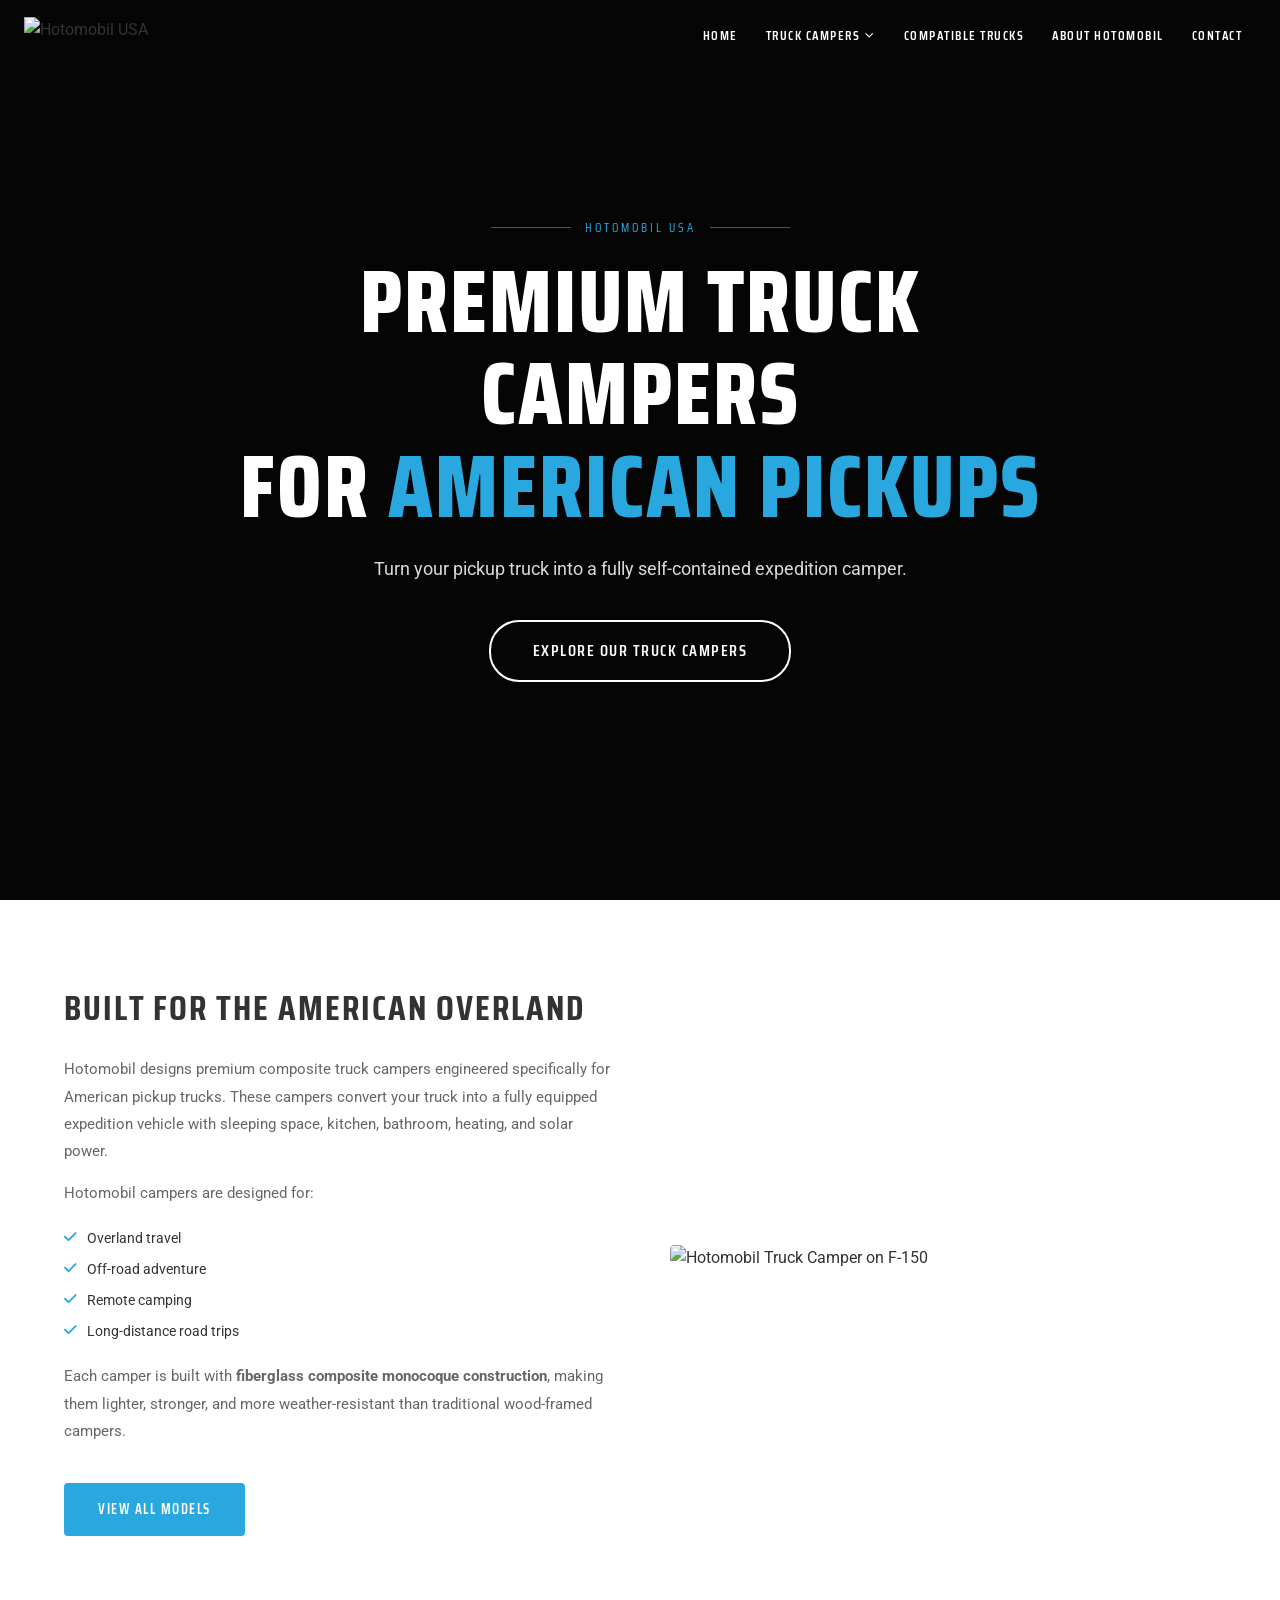
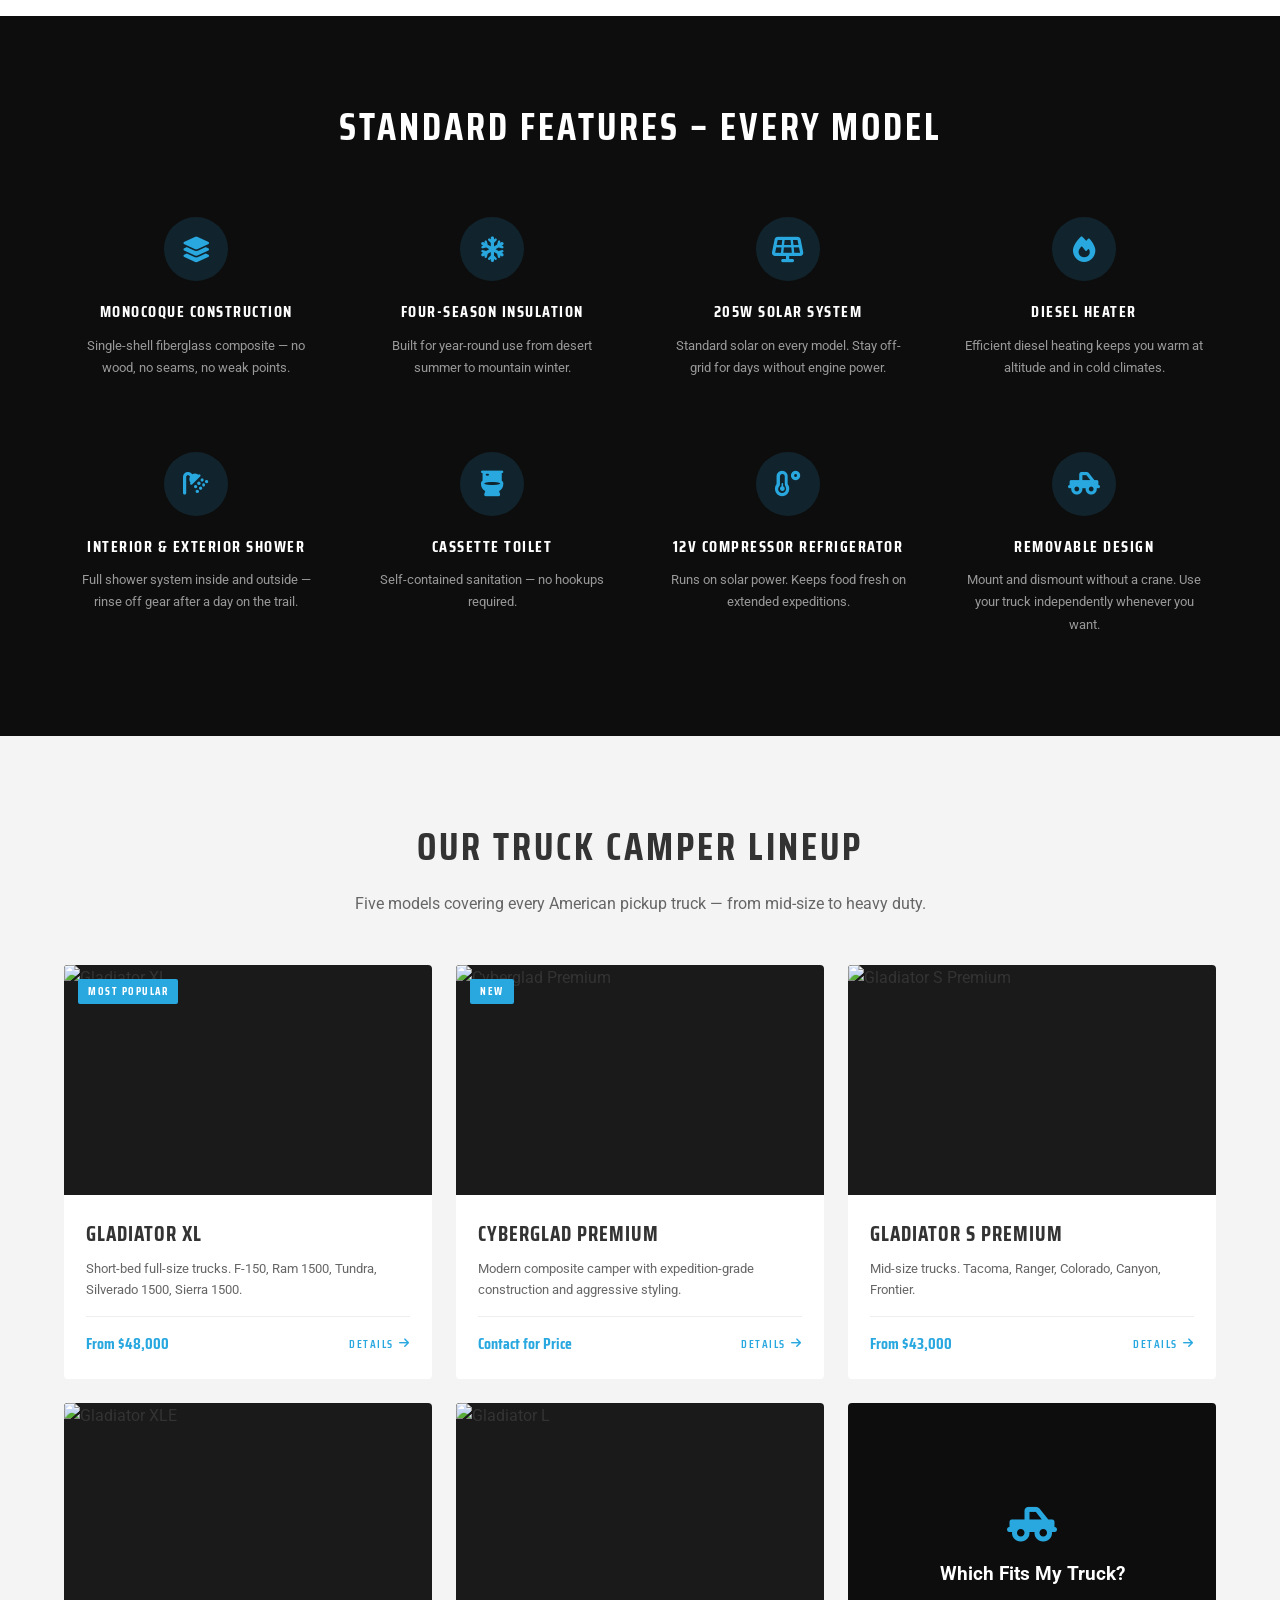
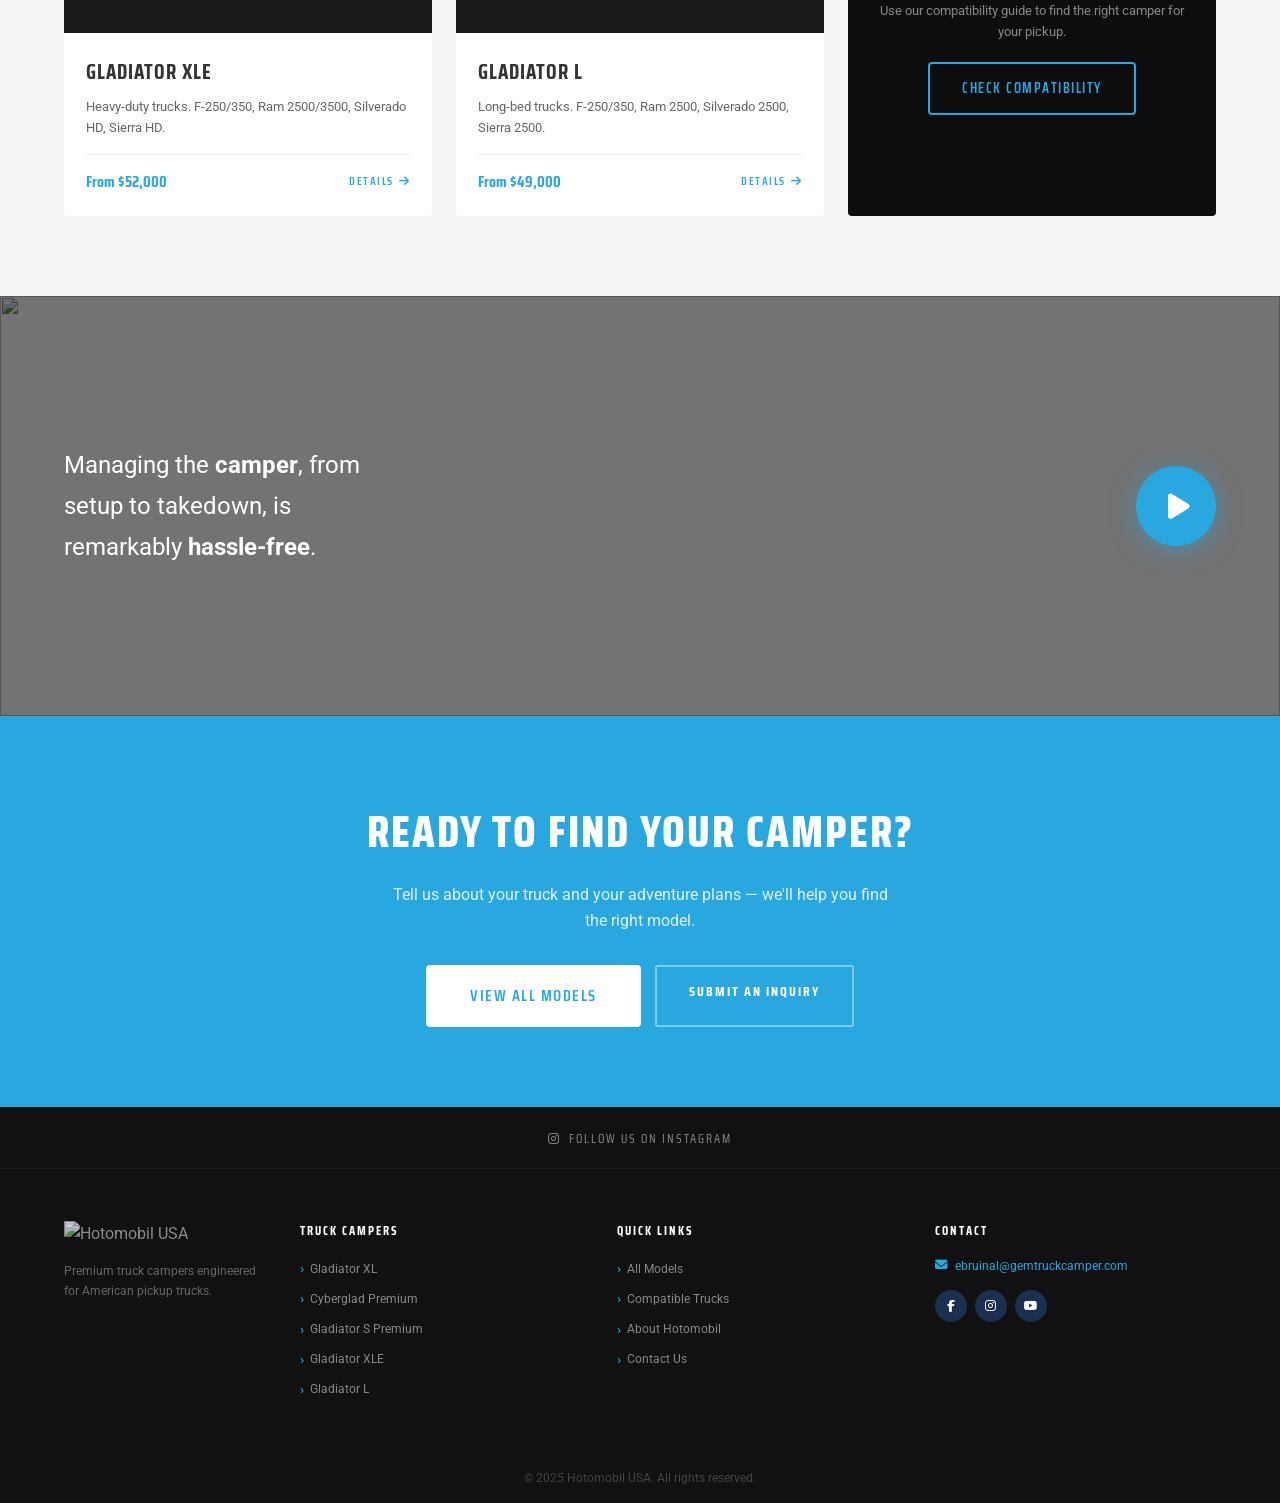
==== commit e4bc9397: "feat: ana sayfa Hotomobil USA truck camper içeriğine döndürüldü" ====
--- a/index.html
+++ b/index.html
@@ -3,8 +3,8 @@
 <head>
   <meta charset="UTF-8" />
   <meta name="viewport" content="width=device-width, initial-scale=1.0" />
-  <title>GEM Outdoor – Caravans & Adventure</title>
-  <meta name="description" content="GEM Outdoor – Premium caravans and outdoor living solutions. Cyberglad, Smart Shine and more." />
+  <title>Hotomobil USA – Premium Truck Campers for American Pickups</title>
+  <meta name="description" content="Hotomobil designs premium fiberglass composite truck campers for American pickup trucks. Turn your F-150, Tacoma, Ram 1500, or Tundra into a fully self-contained expedition camper." />
   <link rel="stylesheet" href="css/style.css" />
   <link rel="stylesheet" href="https://cdnjs.cloudflare.com/ajax/libs/font-awesome/6.5.0/css/all.min.css" />
   <link rel="preconnect" href="https://fonts.googleapis.com" />
@@ -17,57 +17,26 @@
   <nav class="navbar" id="navbar">
     <div class="nav-container">
       <a href="index.html" class="nav-logo">
-        <img src="https://peru-dragonfly-236453.hostingersite.com/wp-content/uploads/2025/11/logo-beyaz.png" alt="GEM Outdoor" />
+        <img src="https://peru-dragonfly-236453.hostingersite.com/wp-content/uploads/2025/11/logo-beyaz.png" alt="Hotomobil USA" />
       </a>
       <button class="nav-toggle" id="navToggle" aria-label="Toggle menu">
         <span></span><span></span><span></span>
       </button>
       <ul class="nav-menu" id="navMenu">
+        <li class="nav-item"><a href="index.html" class="nav-link">HOME</a></li>
         <li class="nav-item has-dropdown">
-          <a href="#" class="nav-link">CARAVANS <i class="fa-solid fa-chevron-down"></i></a>
+          <a href="truck-campers.html" class="nav-link">TRUCK CAMPERS <i class="fa-solid fa-chevron-down"></i></a>
           <ul class="dropdown">
-            <li class="has-subdropdown">
-              <a href="#">Motorhome <i class="fa-solid fa-chevron-right"></i></a>
-              <ul class="subdropdown">
-                <li><a href="#">Ronin XL Motorhome</a></li>
-                <li><a href="#">Freedom Motorhome</a></li>
-                <li><a href="#">Reviva Camper Van</a></li>
-              </ul>
-            </li>
-            <li class="has-subdropdown">
-              <a href="#">Pick-up Caravans <i class="fa-solid fa-chevron-right"></i></a>
-              <ul class="subdropdown">
-                <li><a href="#">All Pick-Up Caravans</a></li>
-                <li><a href="#">Atlas Cabin Box</a></li>
-                <li><a href="#">Gladiator Pick-up Caravans</a></li>
-                <li><a href="#">Cabin Fitcheck Service</a></li>
-              </ul>
-            </li>
-            <li class="has-subdropdown">
-              <a href="#">Pop-up Camper <i class="fa-solid fa-chevron-right"></i></a>
-              <ul class="subdropdown">
-                <li><a href="#">Loft Pop-up Camper</a></li>
-              </ul>
-            </li>
-            <li><a href="#">Vehicle Solutions</a></li>
+            <li><a href="gladiator-xl.html">Gladiator XL</a></li>
+            <li><a href="cyberglad-premium.html">Cyberglad Premium</a></li>
+            <li><a href="gladiator-s-premium.html">Gladiator S Premium</a></li>
+            <li><a href="gladiator-xle.html">Gladiator XLE</a></li>
+            <li><a href="gladiator-l.html">Gladiator L</a></li>
           </ul>
         </li>
-        <li class="nav-item">
-          <a href="https://cyberglad.hotomobil.com" class="nav-link" target="_blank" rel="noopener">CYBERGLAD</a>
-        </li>
-        <li class="nav-item has-dropdown">
-          <a href="#" class="nav-link">PRICES <i class="fa-solid fa-chevron-down"></i></a>
-          <ul class="dropdown">
-            <li><a href="#">Price List</a></li>
-          </ul>
-        </li>
-        <li class="nav-item has-dropdown">
-          <a href="contact.html" class="nav-link">CONTACT <i class="fa-solid fa-chevron-down"></i></a>
-          <ul class="dropdown">
-            <li><a href="contact.html">General Contact</a></li>
-            <li><a href="contact.html">Dealer Contact</a></li>
-          </ul>
-        </li>
+        <li class="nav-item"><a href="compatible-trucks.html" class="nav-link">COMPATIBLE TRUCKS</a></li>
+        <li class="nav-item"><a href="about.html" class="nav-link">ABOUT HOTOMOBIL</a></li>
+        <li class="nav-item"><a href="contact.html" class="nav-link">CONTACT</a></li>
       </ul>
     </div>
   </nav>
@@ -77,123 +46,194 @@
     <div class="hero-video-wrapper">
       <iframe
         src="https://www.youtube.com/embed/_C7p3nY3hiw?autoplay=1&mute=1&loop=1&playlist=_C7p3nY3hiw&controls=0&showinfo=0&rel=0&iv_load_policy=3&modestbranding=1&playsinline=1&start=2"
-        frameborder="0" allow="autoplay; encrypted-media" allowfullscreen title="Hero Background Video">
+        frameborder="0" allow="autoplay; encrypted-media" allowfullscreen title="Hotomobil Truck Camper">
       </iframe>
     </div>
     <div class="hero-overlay"></div>
     <div class="hero-content">
       <p class="hero-eyebrow">
         <span class="line"></span>
-        <span>WELCOME TO GEM OUTDOOR</span>
+        <span>HOTOMOBIL USA</span>
         <span class="line"></span>
       </p>
-      <h1 class="hero-title">LIVE THE <span class="text-blue">ADVENTURE</span></h1>
-      <p class="hero-subtitle">Premium Caravans &amp; Outdoor Living Solutions.</p>
-      <a href="#certificates" class="btn btn-outline-white">DISCOVER MORE</a>
-    </div>
-  </section>
-
-  <!-- CERTIFICATES -->
-  <section class="section certificates" id="certificates">
+      <h1 class="hero-title">Premium Truck Campers<br />for <span class="text-blue">American Pickups</span></h1>
+      <p class="hero-subtitle">Turn your pickup truck into a fully self-contained expedition camper.</p>
+      <a href="truck-campers.html" class="btn btn-outline-white btn-lg">Explore Our Truck Campers</a>
+    </div>
+  </section>
+
+  <!-- INTRO -->
+  <section class="home-intro" id="about">
     <div class="container">
-      <h2 class="section-title text-center">CERTIFICATES</h2>
-      <div class="cert-grid">
-        <div class="cert-card">
-          <div class="cert-brand">
-            <img src="https://peru-dragonfly-236453.hostingersite.com/wp-content/uploads/2025/11/gorsel_2025-11-07_143934641.png" alt="TUV" />
-          </div>
-          <p class="cert-name">Production Conformity Certificate</p>
-          <div class="cert-img-wrap">
-            <a href="#" class="lightbox-trigger" data-img="https://peru-dragonfly-236453.hostingersite.com/wp-content/uploads/2025/11/gorsel_2025-11-07_143843300.png">
-              <img src="https://peru-dragonfly-236453.hostingersite.com/wp-content/uploads/2025/11/gorsel_2025-11-07_143843300-235x300.png" alt="TUV Certificate" />
-            </a>
-          </div>
-        </div>
-        <div class="cert-card">
-          <div class="cert-brand">
-            <img src="https://peru-dragonfly-236453.hostingersite.com/wp-content/uploads/2025/11/gorsel_2025-11-07_144142274.png" alt="VW" />
-          </div>
-          <p class="cert-name">Production Conformity Certificate</p>
-          <div class="cert-img-wrap">
-            <a href="#" class="lightbox-trigger" data-img="https://peru-dragonfly-236453.hostingersite.com/wp-content/uploads/2025/11/gorsel_2025-11-07_144225161.png">
-              <img src="https://peru-dragonfly-236453.hostingersite.com/wp-content/uploads/2025/11/gorsel_2025-11-07_144225161-235x300.png" alt="VW Certificate" />
-            </a>
-          </div>
-        </div>
-        <div class="cert-card">
-          <div class="cert-brand">
-            <img src="https://peru-dragonfly-236453.hostingersite.com/wp-content/uploads/2025/11/gorsel_2025-11-07_144157222.png" alt="NSAI" />
-          </div>
-          <p class="cert-name">Production Conformity Certificate</p>
-          <div class="cert-img-wrap">
-            <a href="#" class="lightbox-trigger" data-img="https://peru-dragonfly-236453.hostingersite.com/wp-content/uploads/2025/11/gorsel_2025-11-07_144245689.png">
-              <img src="https://peru-dragonfly-236453.hostingersite.com/wp-content/uploads/2025/11/gorsel_2025-11-07_144245689-235x300.png" alt="NSAI Certificate" />
-            </a>
-          </div>
-        </div>
-        <div class="cert-card">
-          <div class="cert-brand">
-            <img src="https://peru-dragonfly-236453.hostingersite.com/wp-content/uploads/2025/11/gorsel_2025-11-07_144210581.png" alt="Stellantis" />
-          </div>
-          <p class="cert-name">Production Conformity Certificate</p>
-          <div class="cert-img-wrap">
-            <a href="#" class="lightbox-trigger" data-img="https://peru-dragonfly-236453.hostingersite.com/wp-content/uploads/2025/11/gorsel_2025-11-07_144306504.png">
-              <img src="https://peru-dragonfly-236453.hostingersite.com/wp-content/uploads/2025/11/gorsel_2025-11-07_144306504-235x300.png" alt="Stellantis Certificate" />
-            </a>
-          </div>
-        </div>
-      </div>
-    </div>
-  </section>
-
-  <!-- Lightbox -->
-  <div class="lightbox" id="lightbox">
-    <div class="lightbox-backdrop" id="lightboxBackdrop"></div>
-    <div class="lightbox-inner">
-      <button class="lightbox-close" id="lightboxClose"><i class="fa-solid fa-xmark"></i></button>
-      <img id="lightboxImg" src="" alt="Certificate" />
-    </div>
-  </div>
-
-  <!-- SMART SHINE -->
-  <section class="section shine-section" id="smart-shine">
-    <div class="shine-top container">
-      <h2 class="shine-title text-center">SMART SHINE</h2>
-      <img class="shine-icons-img" src="https://peru-dragonfly-236453.hostingersite.com/wp-content/uploads/2025/11/ikonlar-1024x225.png" alt="Smart Shine Features" />
-    </div>
-    <div class="shine-bottom container">
-      <div class="shine-grid">
-        <div class="shine-text-col">
-          <p class="shine-label">SMART SHINE</p>
-          <h3>Innovation meets<br /><strong>Mobile Living in Style</strong></h3>
-          <p>Let your voice lighten your journey!</p>
-        </div>
-        <div class="shine-slider-col">
-          <div class="ba-slider" id="baSlider">
-            <img class="ba-img-after" src="https://peru-dragonfly-236453.hostingersite.com/wp-content/uploads/2025/11/after.png" alt="After" />
-            <div class="ba-before" id="baBefore">
-              <img class="ba-img-before" src="https://peru-dragonfly-236453.hostingersite.com/wp-content/uploads/2025/11/gorsel_2025-11-09_164137048.png" alt="Before" />
-            </div>
-            <div class="ba-handle" id="baHandle">
-              <div class="ba-handle-btn"><i class="fa-solid fa-arrows-left-right"></i></div>
-            </div>
-            <span class="ba-label ba-label-before">Before</span>
-            <span class="ba-label ba-label-after">After</span>
-          </div>
-        </div>
+      <div class="home-intro-inner">
+        <div class="home-intro-text">
+          <h2>Built for the American Overland</h2>
+          <p>Hotomobil designs premium composite truck campers engineered specifically for American pickup trucks. These campers convert your truck into a fully equipped expedition vehicle with sleeping space, kitchen, bathroom, heating, and solar power.</p>
+          <p>Hotomobil campers are designed for:</p>
+          <ul class="feature-list">
+            <li><i class="fa-solid fa-check"></i> Overland travel</li>
+            <li><i class="fa-solid fa-check"></i> Off-road adventure</li>
+            <li><i class="fa-solid fa-check"></i> Remote camping</li>
+            <li><i class="fa-solid fa-check"></i> Long-distance road trips</li>
+          </ul>
+          <p style="margin-top:16px;">Each camper is built with <strong>fiberglass composite monocoque construction</strong>, making them lighter, stronger, and more weather-resistant than traditional wood-framed campers.</p>
+          <a href="truck-campers.html" class="btn btn-primary" style="margin-top:24px;">View All Models</a>
+        </div>
+        <div class="home-intro-img">
+          <img src="https://peru-dragonfly-236453.hostingersite.com/wp-content/uploads/2025/11/gorsel_2025-11-09_164137048.png" alt="Hotomobil Truck Camper on F-150" />
+        </div>
+      </div>
+    </div>
+  </section>
+
+  <!-- FEATURES -->
+  <section class="features-section">
+    <div class="container">
+      <h2 class="section-title text-center" style="color:#fff;margin-bottom:40px;">Standard Features – Every Model</h2>
+      <div class="features-grid">
+        <div class="feature-item">
+          <div class="feature-icon"><i class="fa-solid fa-layer-group"></i></div>
+          <h4>Monocoque Construction</h4>
+          <p>Single-shell fiberglass composite — no wood, no seams, no weak points.</p>
+        </div>
+        <div class="feature-item">
+          <div class="feature-icon"><i class="fa-solid fa-snowflake"></i></div>
+          <h4>Four-Season Insulation</h4>
+          <p>Built for year-round use from desert summer to mountain winter.</p>
+        </div>
+        <div class="feature-item">
+          <div class="feature-icon"><i class="fa-solid fa-solar-panel"></i></div>
+          <h4>205W Solar System</h4>
+          <p>Standard solar on every model. Stay off-grid for days without engine power.</p>
+        </div>
+        <div class="feature-item">
+          <div class="feature-icon"><i class="fa-solid fa-fire"></i></div>
+          <h4>Diesel Heater</h4>
+          <p>Efficient diesel heating keeps you warm at altitude and in cold climates.</p>
+        </div>
+        <div class="feature-item">
+          <div class="feature-icon"><i class="fa-solid fa-shower"></i></div>
+          <h4>Interior &amp; Exterior Shower</h4>
+          <p>Full shower system inside and outside — rinse off gear after a day on the trail.</p>
+        </div>
+        <div class="feature-item">
+          <div class="feature-icon"><i class="fa-solid fa-toilet"></i></div>
+          <h4>Cassette Toilet</h4>
+          <p>Self-contained sanitation — no hookups required.</p>
+        </div>
+        <div class="feature-item">
+          <div class="feature-icon"><i class="fa-solid fa-temperature-low"></i></div>
+          <h4>12V Compressor Refrigerator</h4>
+          <p>Runs on solar power. Keeps food fresh on extended expeditions.</p>
+        </div>
+        <div class="feature-item">
+          <div class="feature-icon"><i class="fa-solid fa-truck-pickup"></i></div>
+          <h4>Removable Design</h4>
+          <p>Mount and dismount without a crane. Use your truck independently whenever you want.</p>
+        </div>
+      </div>
+    </div>
+  </section>
+
+  <!-- PRODUCTS -->
+  <section class="products-section" id="models">
+    <div class="container">
+      <h2 class="section-title text-center">Our Truck Camper Lineup</h2>
+      <p class="section-subtitle text-center">Five models covering every American pickup truck — from mid-size to heavy duty.</p>
+      <div class="products-grid">
+
+        <div class="product-card">
+          <div class="product-card-img">
+            <img src="https://peru-dragonfly-236453.hostingersite.com/wp-content/uploads/2025/11/after.png" alt="Gladiator XL" />
+            <span class="product-card-badge">Most Popular</span>
+          </div>
+          <div class="product-card-body">
+            <h3>Gladiator XL</h3>
+            <p>Short-bed full-size trucks. F-150, Ram 1500, Tundra, Silverado 1500, Sierra 1500.</p>
+            <div class="product-card-meta">
+              <span class="product-card-price">From $48,000</span>
+              <a href="gladiator-xl.html" class="product-card-link">Details <i class="fa-solid fa-arrow-right"></i></a>
+            </div>
+          </div>
+        </div>
+
+        <div class="product-card">
+          <div class="product-card-img">
+            <img src="https://peru-dragonfly-236453.hostingersite.com/wp-content/uploads/2025/11/gorsel_2025-11-09_164137048.png" alt="Cyberglad Premium" />
+            <span class="product-card-badge">New</span>
+          </div>
+          <div class="product-card-body">
+            <h3>Cyberglad Premium</h3>
+            <p>Modern composite camper with expedition-grade construction and aggressive styling.</p>
+            <div class="product-card-meta">
+              <span class="product-card-price">Contact for Price</span>
+              <a href="cyberglad-premium.html" class="product-card-link">Details <i class="fa-solid fa-arrow-right"></i></a>
+            </div>
+          </div>
+        </div>
+
+        <div class="product-card">
+          <div class="product-card-img">
+            <img src="https://peru-dragonfly-236453.hostingersite.com/wp-content/uploads/2025/11/after.png" alt="Gladiator S Premium" />
+          </div>
+          <div class="product-card-body">
+            <h3>Gladiator S Premium</h3>
+            <p>Mid-size trucks. Tacoma, Ranger, Colorado, Canyon, Frontier.</p>
+            <div class="product-card-meta">
+              <span class="product-card-price">From $43,000</span>
+              <a href="gladiator-s-premium.html" class="product-card-link">Details <i class="fa-solid fa-arrow-right"></i></a>
+            </div>
+          </div>
+        </div>
+
+        <div class="product-card">
+          <div class="product-card-img">
+            <img src="https://peru-dragonfly-236453.hostingersite.com/wp-content/uploads/2025/11/gorsel_2025-11-09_164137048.png" alt="Gladiator XLE" />
+          </div>
+          <div class="product-card-body">
+            <h3>Gladiator XLE</h3>
+            <p>Heavy-duty trucks. F-250/350, Ram 2500/3500, Silverado HD, Sierra HD.</p>
+            <div class="product-card-meta">
+              <span class="product-card-price">From $52,000</span>
+              <a href="gladiator-xle.html" class="product-card-link">Details <i class="fa-solid fa-arrow-right"></i></a>
+            </div>
+          </div>
+        </div>
+
+        <div class="product-card">
+          <div class="product-card-img">
+            <img src="https://peru-dragonfly-236453.hostingersite.com/wp-content/uploads/2025/11/after.png" alt="Gladiator L" />
+          </div>
+          <div class="product-card-body">
+            <h3>Gladiator L</h3>
+            <p>Long-bed trucks. F-250/350, Ram 2500, Silverado 2500, Sierra 2500.</p>
+            <div class="product-card-meta">
+              <span class="product-card-price">From $49,000</span>
+              <a href="gladiator-l.html" class="product-card-link">Details <i class="fa-solid fa-arrow-right"></i></a>
+            </div>
+          </div>
+        </div>
+
+        <div class="product-card" style="background:#0d0d0d;display:flex;flex-direction:column;align-items:center;justify-content:center;padding:40px 24px;text-align:center;">
+          <i class="fa-solid fa-truck-pickup" style="font-size:2.5rem;color:var(--blue);margin-bottom:16px;"></i>
+          <h3 style="color:#fff;margin-bottom:10px;">Which Fits My Truck?</h3>
+          <p style="color:#888;font-size:0.82rem;margin-bottom:20px;">Use our compatibility guide to find the right camper for your pickup.</p>
+          <a href="compatible-trucks.html" class="btn btn-outline-blue">Check Compatibility</a>
+        </div>
+
       </div>
     </div>
   </section>
 
   <!-- VIDEO SECTION -->
-  <section class="section video-section" id="cyberglad-video">
+  <section class="section video-section" id="video">
     <div class="video-bg">
       <img src="https://peru-dragonfly-236453.hostingersite.com/wp-content/uploads/2025/11/gorsel_2025-11-09_162807841-1024x480.png" alt="" />
     </div>
     <div class="video-overlay"></div>
     <div class="video-content container">
       <div class="video-text">
-        <p>Managing the <strong>caravan</strong>, from<br />setup to takedown, is<br />remarkably <strong>hassle-free</strong>.</p>
+        <p>Managing the <strong>camper</strong>, from<br />setup to takedown, is<br />remarkably <strong>hassle-free</strong>.</p>
       </div>
       <button class="video-play-btn" id="videoPlayBtn" aria-label="Play video">
         <i class="fa-solid fa-play"></i>
@@ -203,82 +243,68 @@
       <div class="modal-backdrop" id="modalBackdrop"></div>
       <div class="modal-content">
         <button class="modal-close" id="modalClose"><i class="fa-solid fa-xmark"></i></button>
-        <iframe id="modalIframe" src="" frameborder="0" allow="autoplay; encrypted-media" allowfullscreen title="Product Video"></iframe>
-      </div>
-    </div>
-  </section>
-
-  <!-- DEALERSHIP -->
-  <section class="section dealership" id="dealership">
-    <div class="dealership-inner container">
-      <div class="dealership-text-col">
-        <h2 class="dealership-title">
-          EXPAND YOUR VISION<br />WITH OUR DEALERSHIP<br /><span class="text-blue">OPPORTUNITY.</span>
-        </h2>
-        <a href="contact.html" class="btn btn-primary">CONTACT DEALERSHIP</a>
-      </div>
-      <div class="dealership-info-col">
-        <p class="dealership-badge"><strong>28+ Country &amp; 6 Continent, Our Global Voyage</strong></p>
-        <p class="dealership-desc">Expand your horizons and accelerate your business potential by becoming part of our dynamic dealership network. Our franchise partnership not only opens doors to exciting new opportunities but also ensures continuous growth, innovation, and robust market presence.</p>
-        <p class="dealership-desc">Collaborate with industry leaders, leverage established systems, and benefit from comprehensive support designed to empower your entrepreneurial journey. Take the next strategic step toward a prosperous and sustainable future.</p>
-      </div>
-      <div class="dealership-img-col">
-        <img src="https://peru-dragonfly-236453.hostingersite.com/wp-content/uploads/2025/11/gorsel_2025-11-09_163249534.png" alt="Dealership" />
+        <iframe id="modalIframe" src="" frameborder="0" allow="autoplay; encrypted-media" allowfullscreen title="Hotomobil Product Video"></iframe>
+      </div>
+    </div>
+  </section>
+
+  <!-- CTA BANNER -->
+  <section class="cta-banner">
+    <div class="container">
+      <h2>Ready to Find Your Camper?</h2>
+      <p>Tell us about your truck and your adventure plans — we'll help you find the right model.</p>
+      <div class="cta-buttons">
+        <a href="truck-campers.html" class="btn btn-cta btn-lg">View All Models</a>
+        <a href="contact.html" class="btn btn-outline btn-lg">Submit an Inquiry</a>
       </div>
     </div>
   </section>
 
   <!-- FOOTER -->
-  <footer class="footer" id="contact">
+  <footer class="footer">
     <div class="footer-instagram">
-      <a href="#" target="_blank" rel="noopener">
-        <i class="fa-brands fa-instagram"></i> FOLLOW US ON INSTAGRAM
+      <a href="https://instagram.com" target="_blank" rel="noopener">
+        <i class="fa-brands fa-instagram"></i> Follow us on Instagram
       </a>
     </div>
     <div class="footer-main">
       <div class="footer-logo-col">
         <a href="index.html">
-          <img src="https://peru-dragonfly-236453.hostingersite.com/wp-content/uploads/2025/11/logo-beyaz.png" alt="GEM Outdoor" class="footer-logo" />
+          <img src="https://peru-dragonfly-236453.hostingersite.com/wp-content/uploads/2025/11/logo-beyaz.png" alt="Hotomobil USA" class="footer-logo" />
         </a>
-        <p class="footer-tagline">Premium caravans and outdoor living solutions.</p>
+        <p class="footer-tagline">Premium truck campers engineered for American pickup trucks.</p>
       </div>
       <div class="footer-col">
-        <h4>Our Services</h4>
+        <h4>Truck Campers</h4>
         <ul>
-          <li><a href="#">Caravans</a></li>
-          <li><a href="#">Accessories</a></li>
-          <li><a href="#">After-Sales Service</a></li>
-          <li><a href="#">Customization</a></li>
-          <li><a href="#">Innovation &amp; Remodeling</a></li>
-          <li><a href="#">Interior Design</a></li>
+          <li><a href="gladiator-xl.html">Gladiator XL</a></li>
+          <li><a href="cyberglad-premium.html">Cyberglad Premium</a></li>
+          <li><a href="gladiator-s-premium.html">Gladiator S Premium</a></li>
+          <li><a href="gladiator-xle.html">Gladiator XLE</a></li>
+          <li><a href="gladiator-l.html">Gladiator L</a></li>
         </ul>
       </div>
       <div class="footer-col">
-        <h4>Information</h4>
+        <h4>Quick Links</h4>
         <ul>
-          <li><a href="#">About Us</a></li>
-          <li><a href="#">FAQs</a></li>
-          <li><a href="#">Our Projects</a></li>
-          <li><a href="#">Testimonials</a></li>
+          <li><a href="truck-campers.html">All Models</a></li>
+          <li><a href="compatible-trucks.html">Compatible Trucks</a></li>
+          <li><a href="about.html">About Hotomobil</a></li>
           <li><a href="contact.html">Contact Us</a></li>
-          <li><a href="#">Privacy Policy</a></li>
         </ul>
       </div>
       <div class="footer-col footer-contact-col">
         <h4>Contact</h4>
-        <p><i class="fa-solid fa-envelope"></i> <a href="mailto:info@gemoutdoor.com">info@gemoutdoor.com</a></p>
-        <p><i class="fa-solid fa-location-dot"></i> –</p>
+        <p><i class="fa-solid fa-envelope"></i> <a href="mailto:ebruinal@gemtruckcamper.com">ebruinal@gemtruckcamper.com</a></p>
         <div class="footer-socials">
           <a href="#" aria-label="Facebook"><i class="fa-brands fa-facebook-f"></i></a>
           <a href="#" aria-label="Instagram"><i class="fa-brands fa-instagram"></i></a>
           <a href="#" aria-label="YouTube"><i class="fa-brands fa-youtube"></i></a>
-          <a href="#" aria-label="Twitter"><i class="fa-brands fa-x-twitter"></i></a>
-          <a href="#" aria-label="LinkedIn"><i class="fa-brands fa-linkedin-in"></i></a>
         </div>
       </div>
     </div>
     <div class="footer-bottom">
-      <p>&copy; 2025 GEM Outdoor. All rights reserved.</p>
+      <p>&copy; 2025 Hotomobil USA. All rights reserved.</p>
     </div>
   </footer>
 
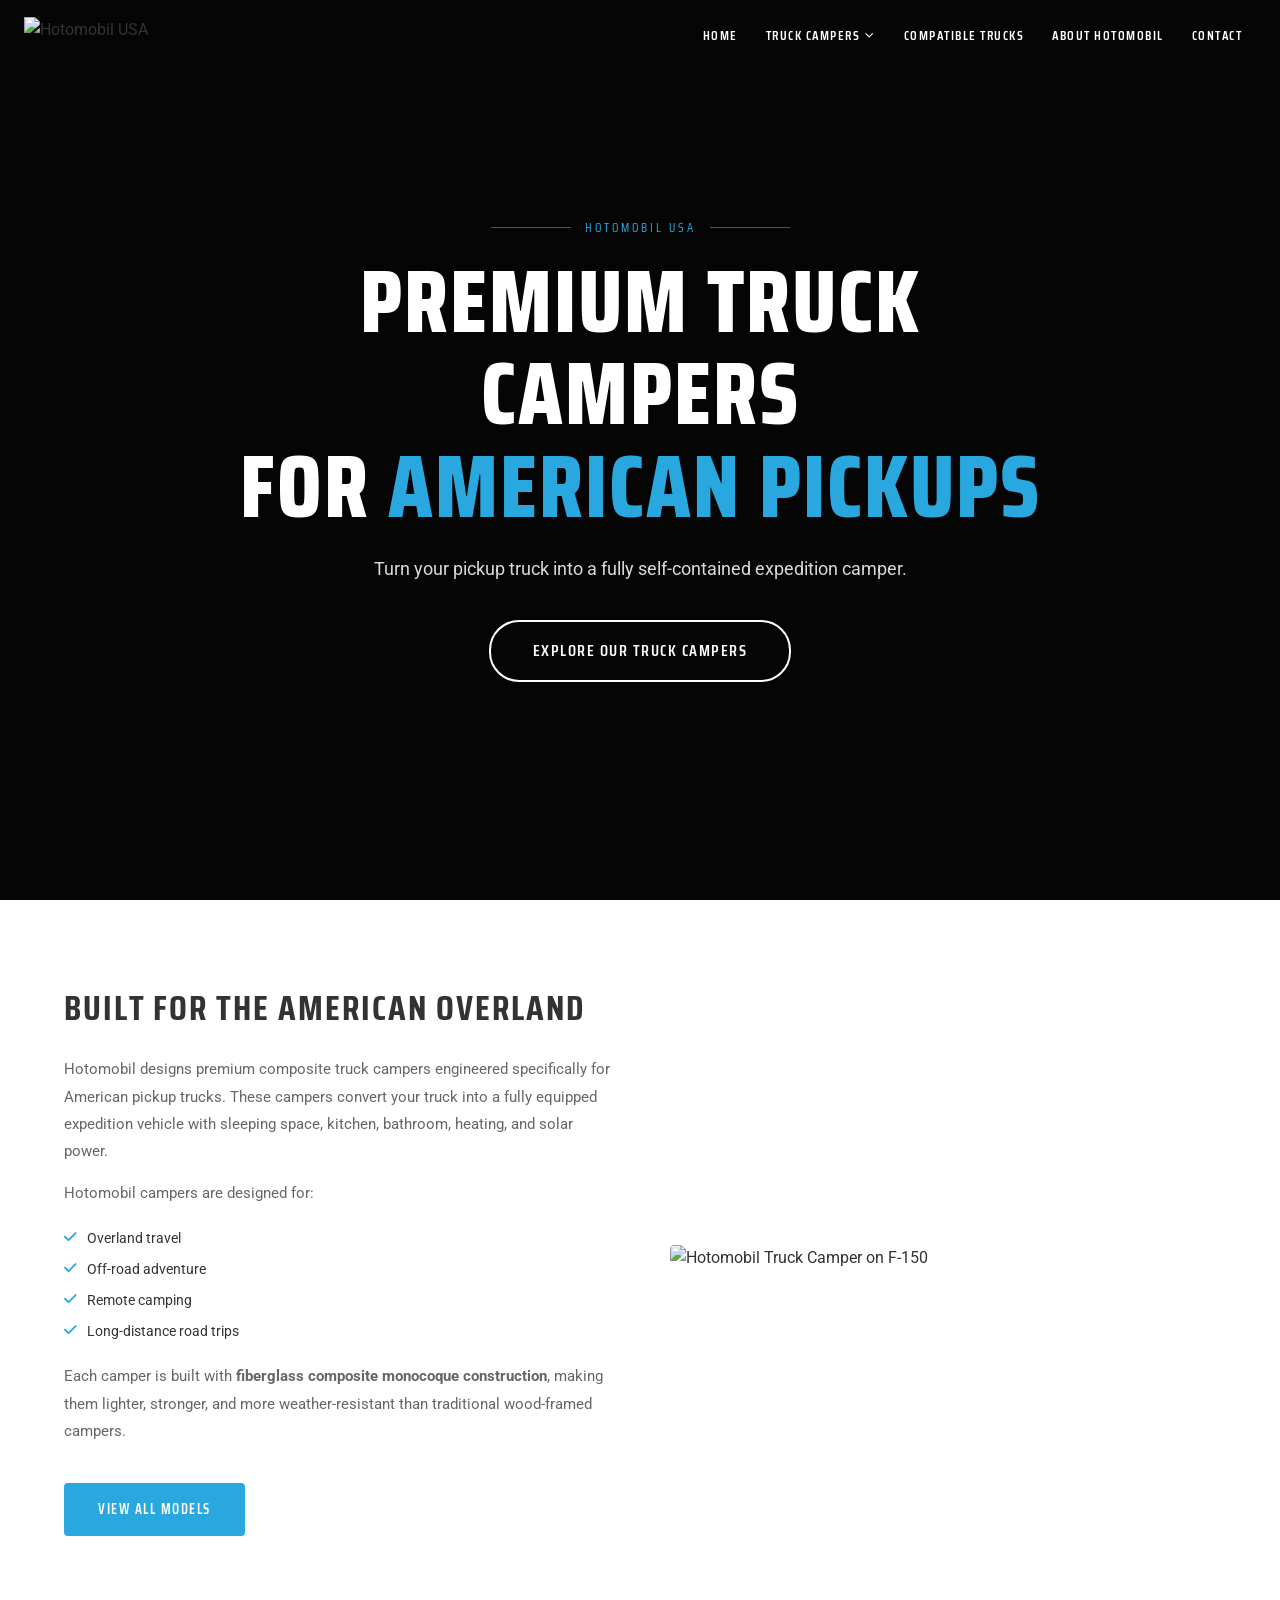
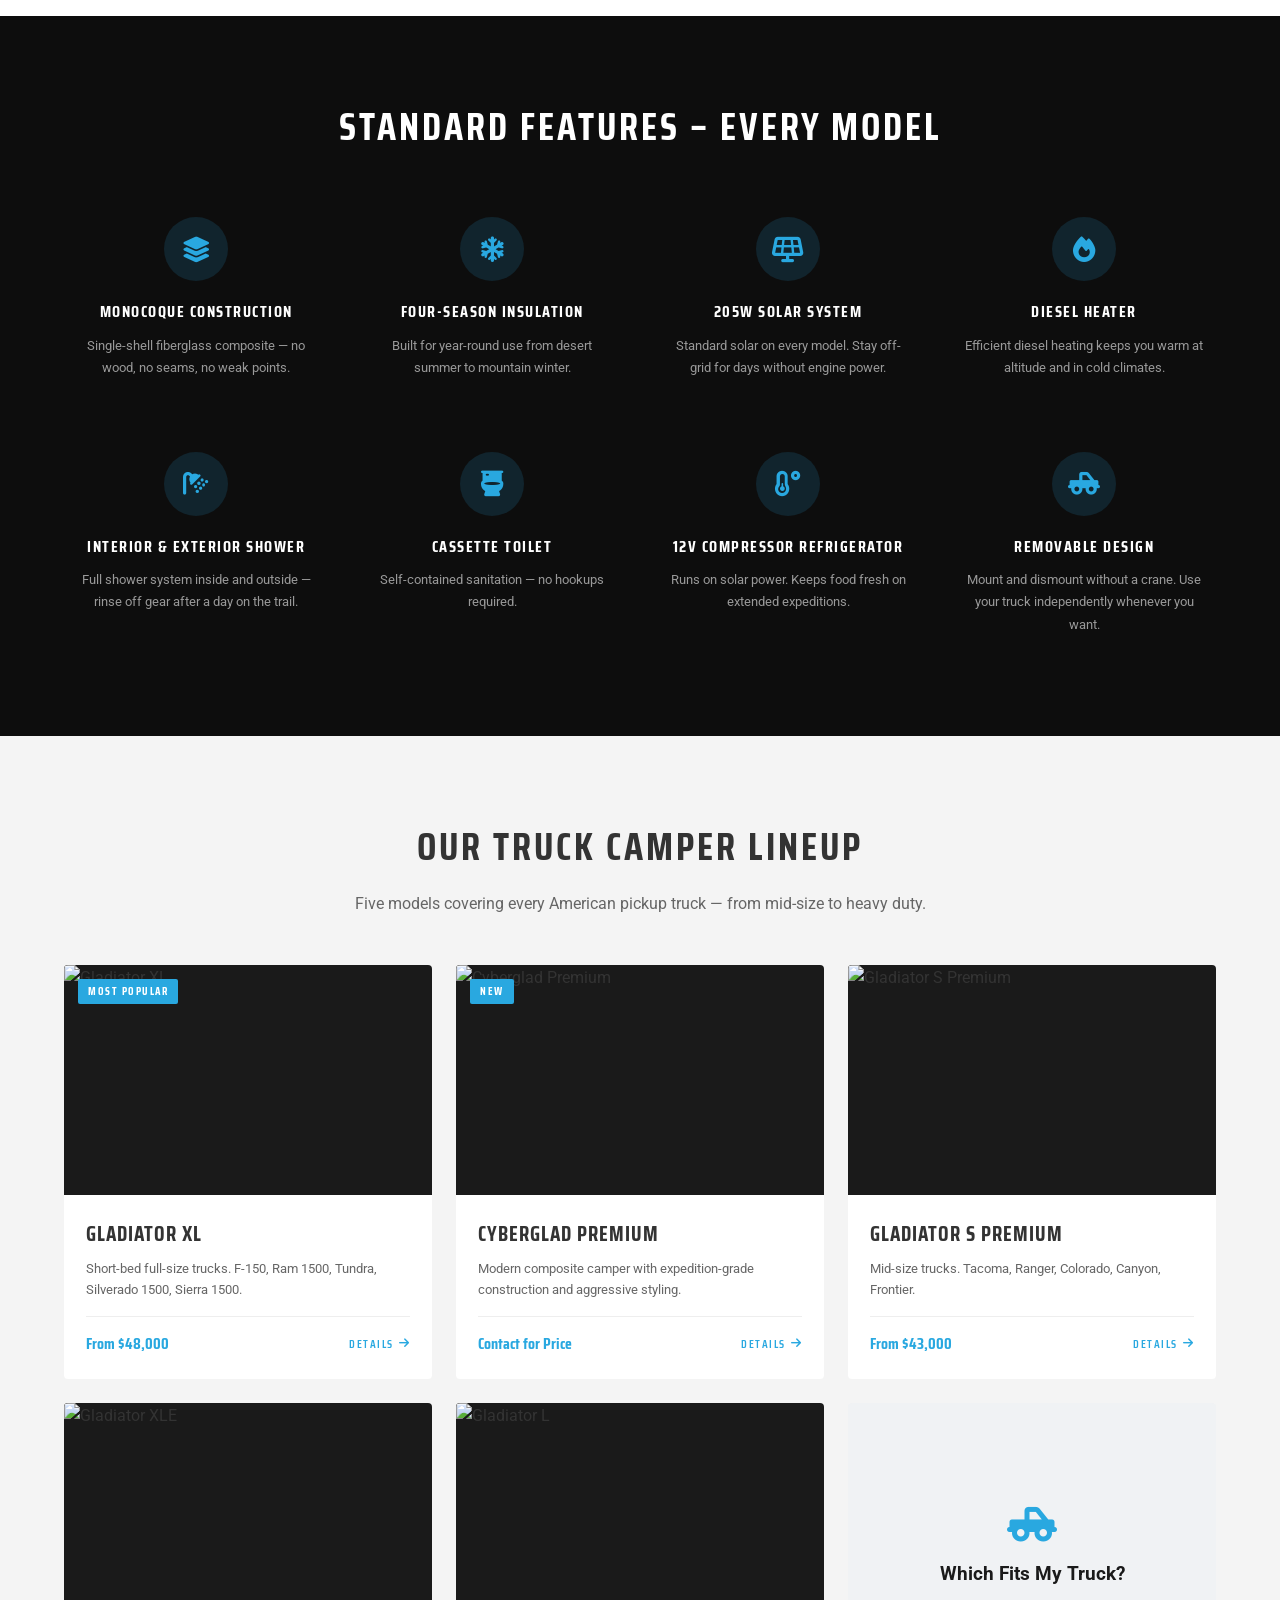
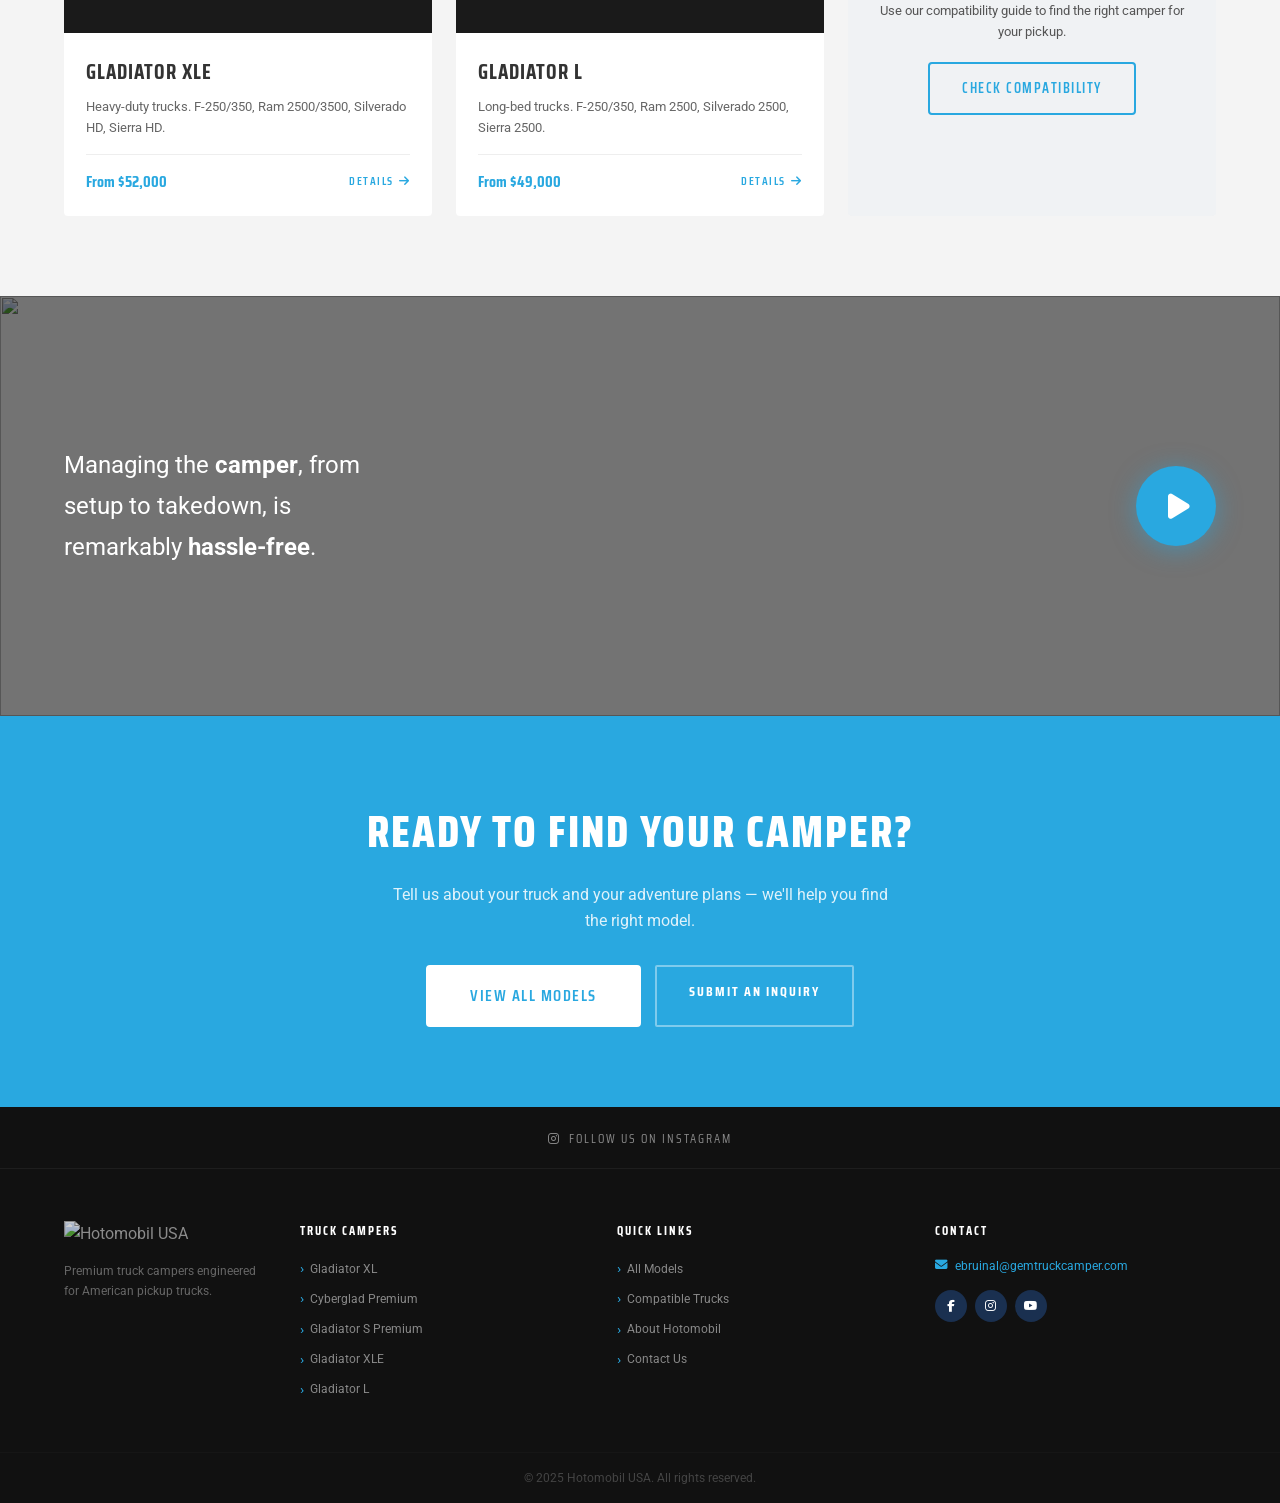
==== commit f9656d2b: "fix: uyumluluk kartı arka planı siyahtan açık griye çevrildi" ====
--- a/index.html
+++ b/index.html
@@ -214,10 +214,10 @@
           </div>
         </div>
 
-        <div class="product-card" style="background:#0d0d0d;display:flex;flex-direction:column;align-items:center;justify-content:center;padding:40px 24px;text-align:center;">
+        <div class="product-card" style="background:#f0f2f4;display:flex;flex-direction:column;align-items:center;justify-content:center;padding:40px 24px;text-align:center;">
           <i class="fa-solid fa-truck-pickup" style="font-size:2.5rem;color:var(--blue);margin-bottom:16px;"></i>
-          <h3 style="color:#fff;margin-bottom:10px;">Which Fits My Truck?</h3>
-          <p style="color:#888;font-size:0.82rem;margin-bottom:20px;">Use our compatibility guide to find the right camper for your pickup.</p>
+          <h3 style="color:#1a1a1a;margin-bottom:10px;">Which Fits My Truck?</h3>
+          <p style="color:#555;font-size:0.82rem;margin-bottom:20px;">Use our compatibility guide to find the right camper for your pickup.</p>
           <a href="compatible-trucks.html" class="btn btn-outline-blue">Check Compatibility</a>
         </div>
 
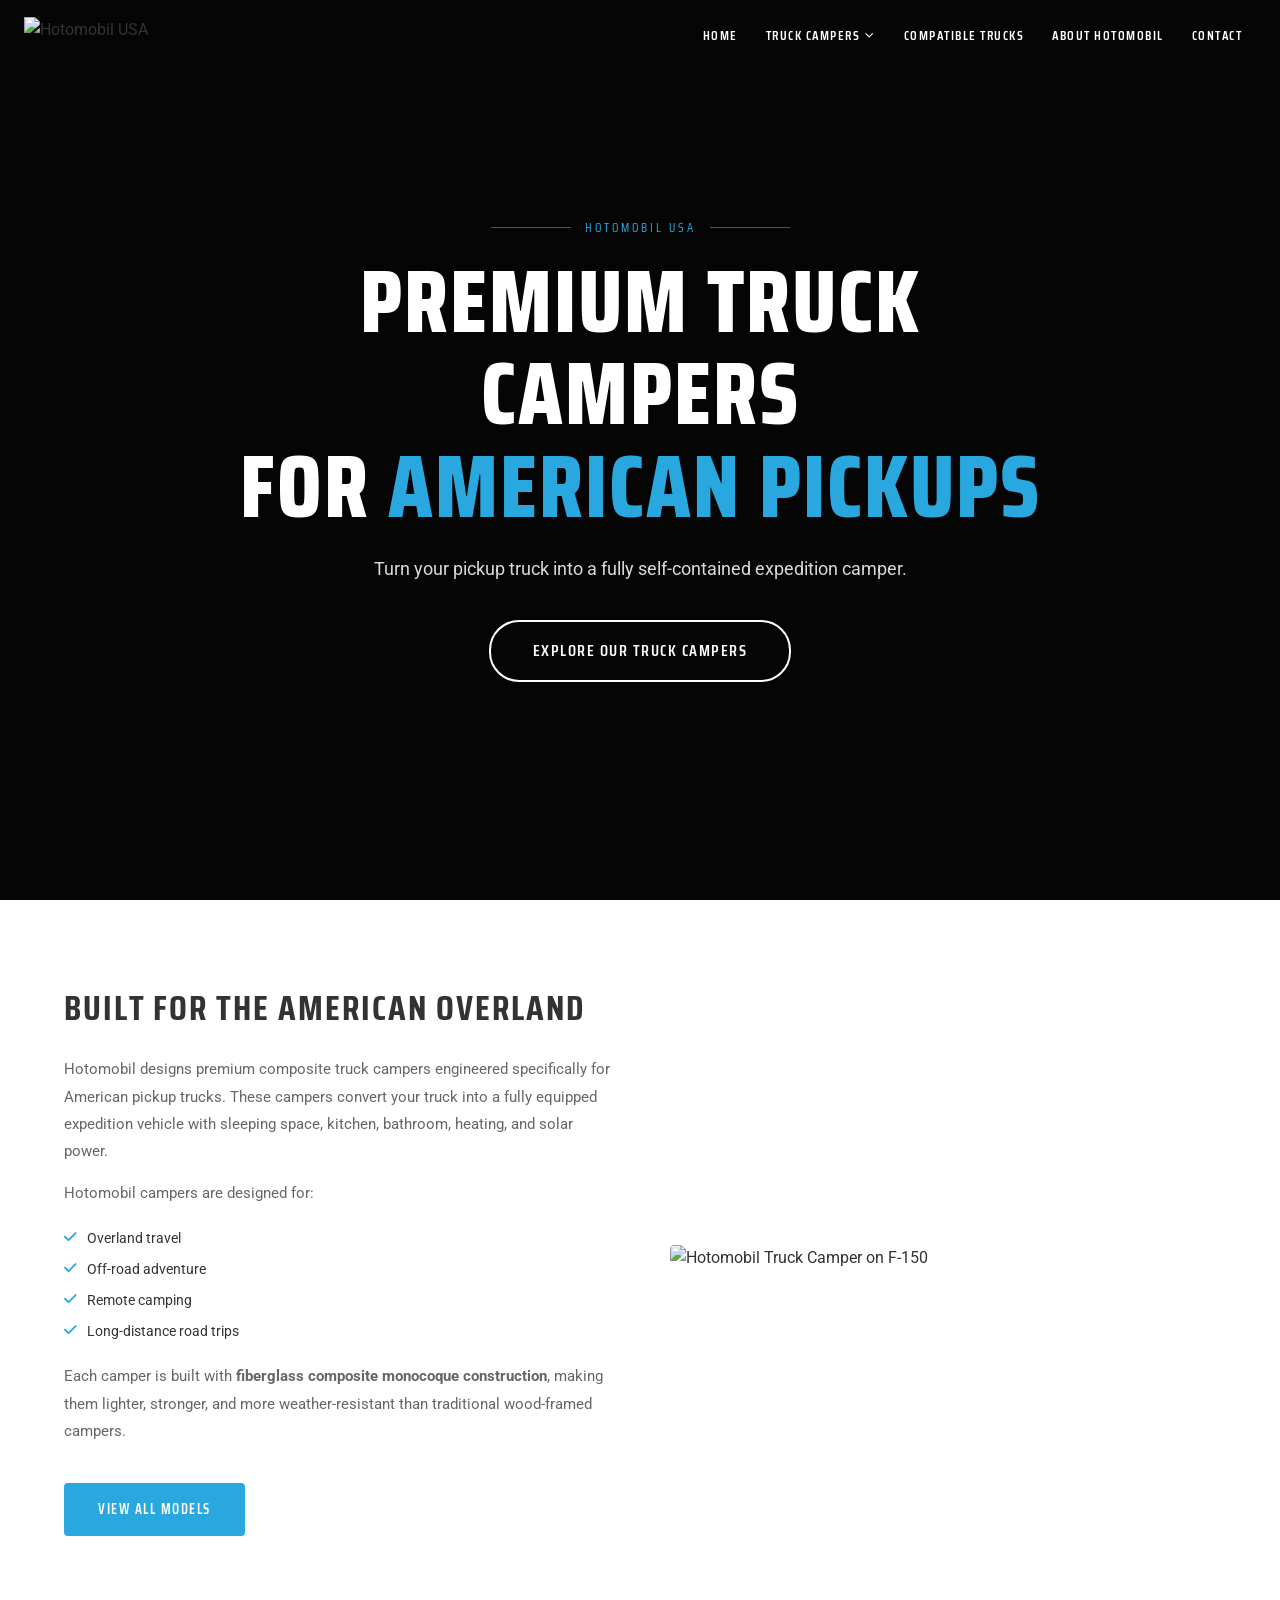
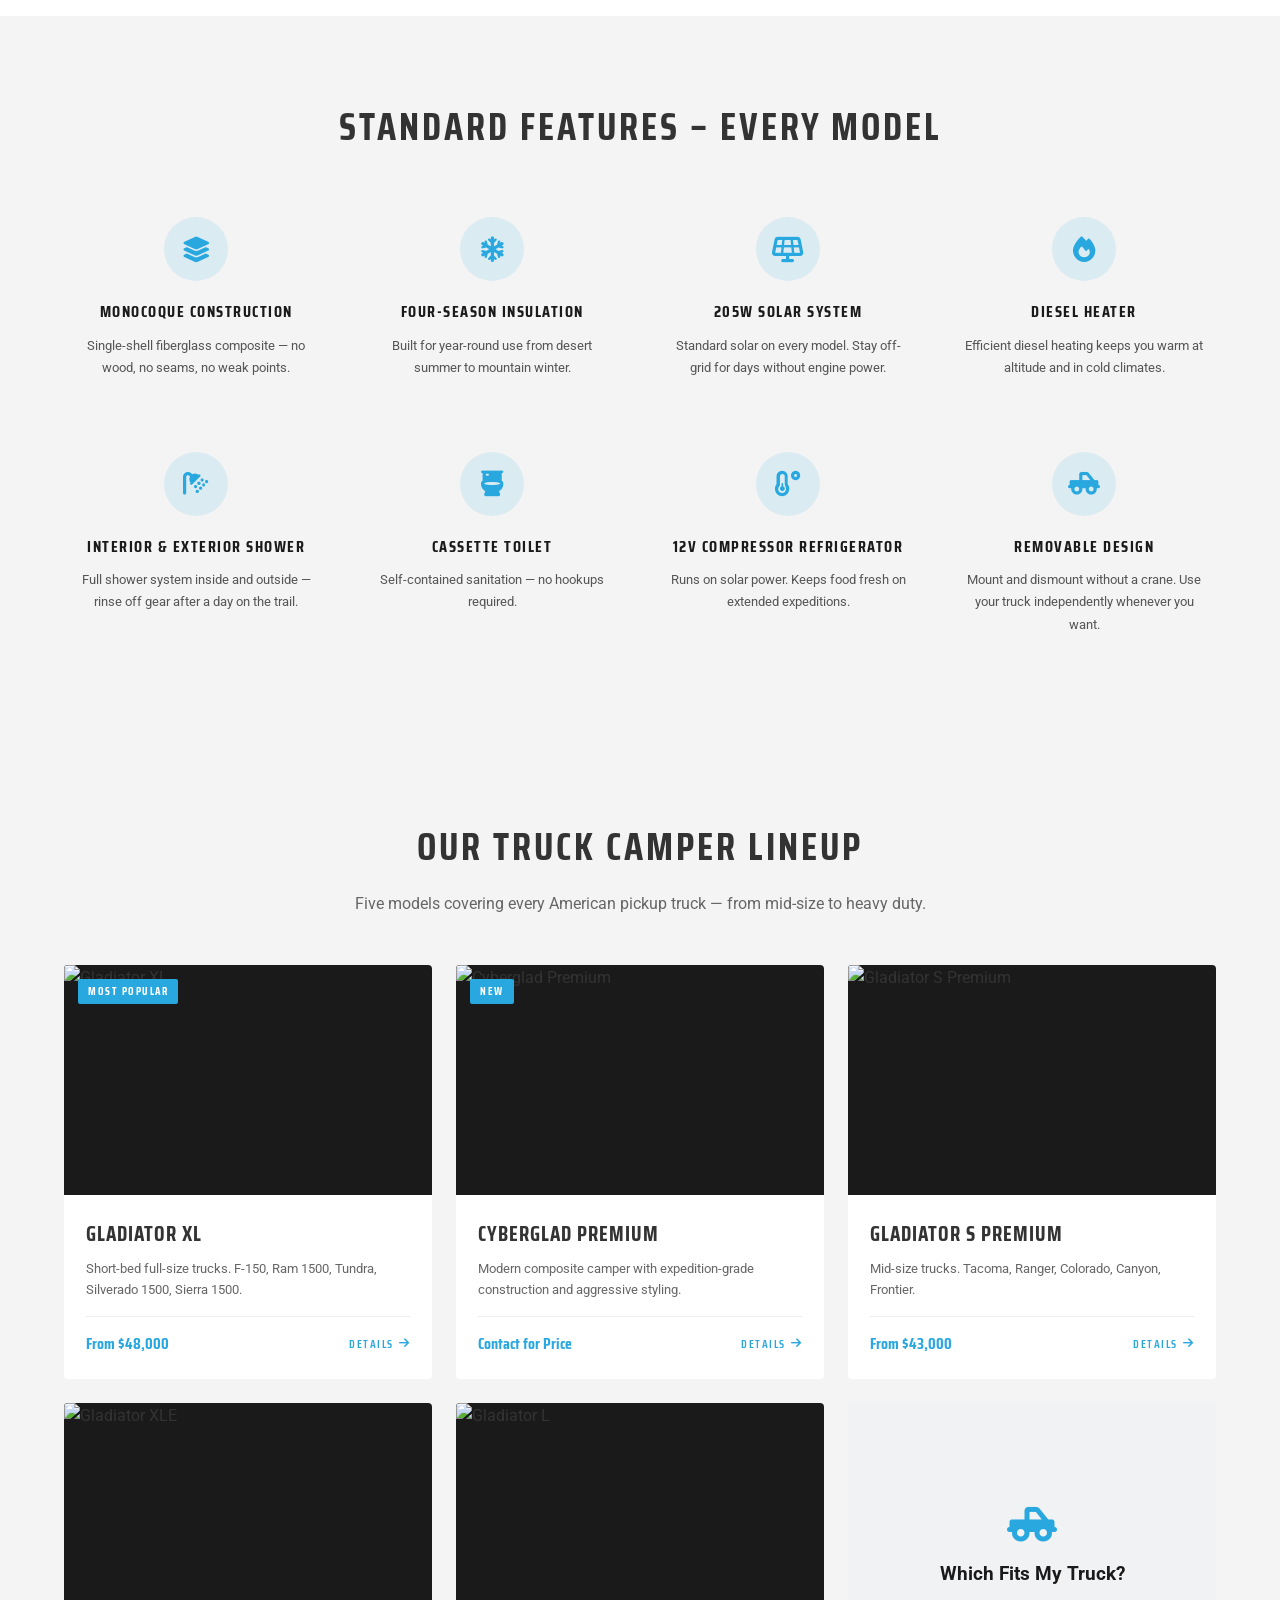
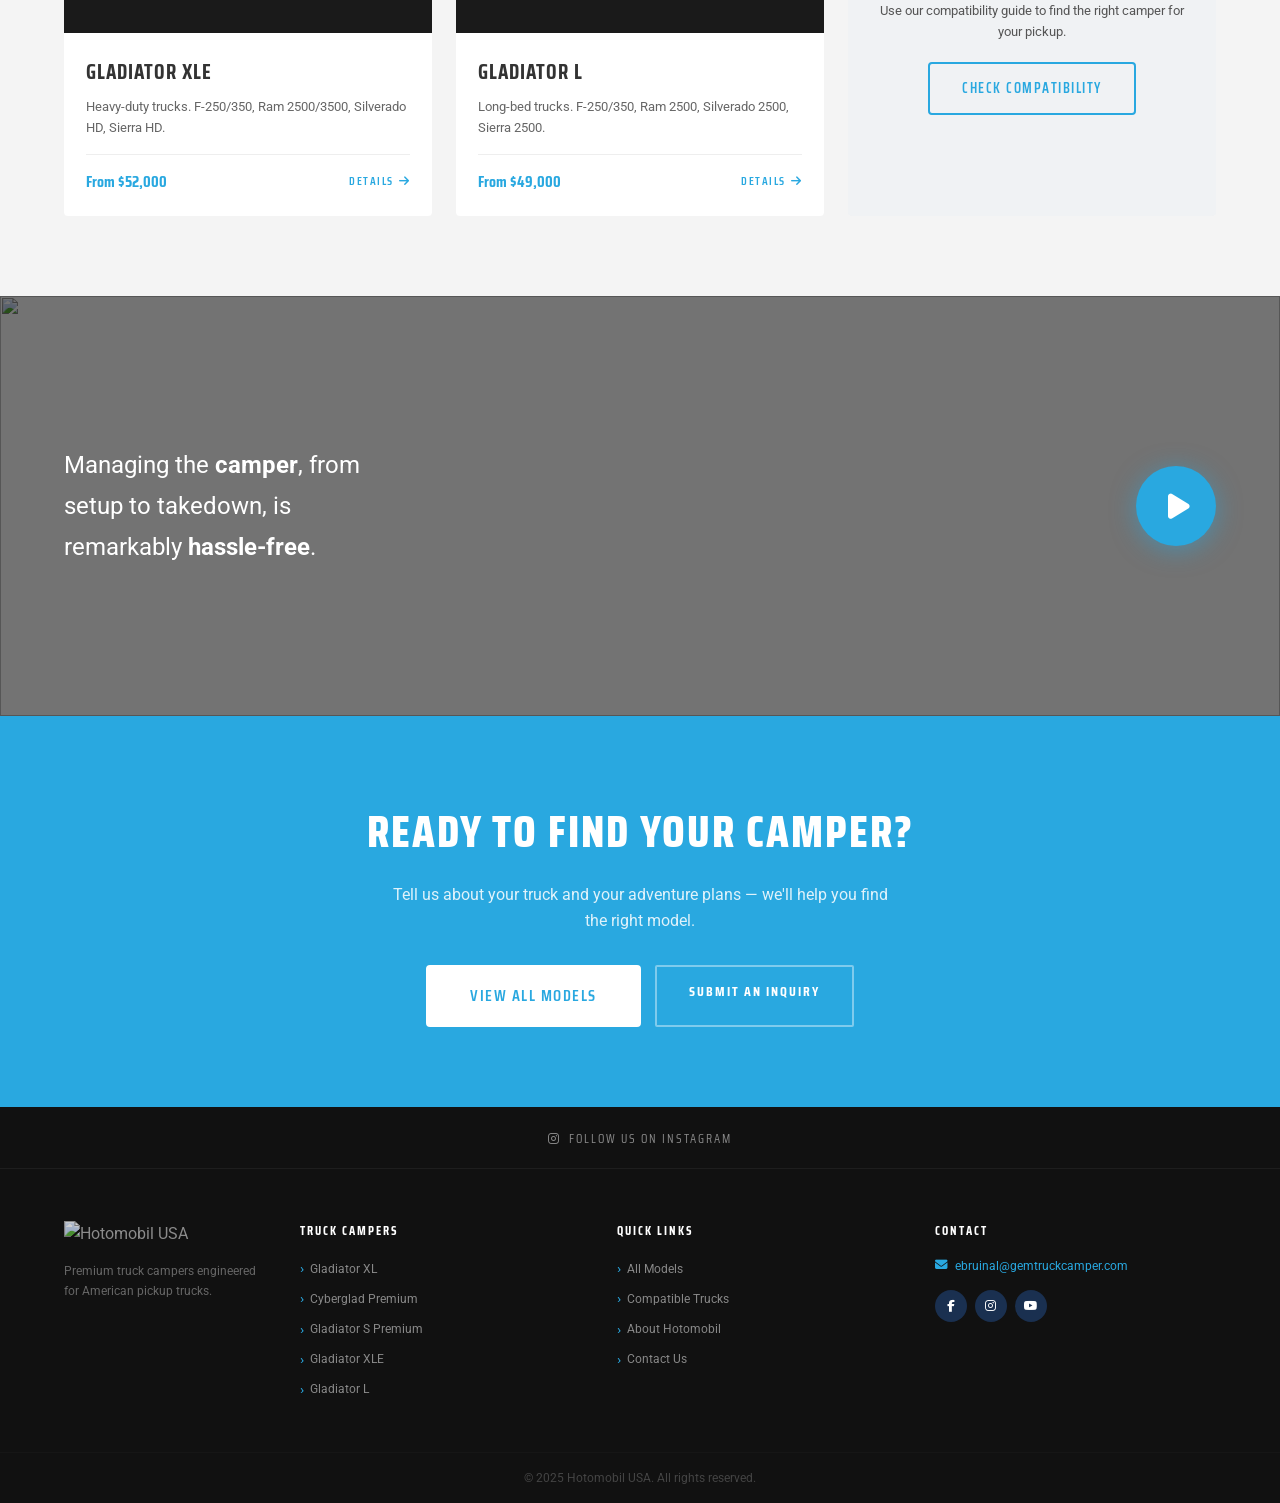
==== commit 3c6f766b: "fix: about/homepage siyah alanlar açık temaya çevrildi (pillars, features, about-intro/construction " ====
--- a/index.html
+++ b/index.html
@@ -89,7 +89,7 @@
   <!-- FEATURES -->
   <section class="features-section">
     <div class="container">
-      <h2 class="section-title text-center" style="color:#fff;margin-bottom:40px;">Standard Features – Every Model</h2>
+      <h2 class="section-title text-center" style="margin-bottom:40px;">Standard Features – Every Model</h2>
       <div class="features-grid">
         <div class="feature-item">
           <div class="feature-icon"><i class="fa-solid fa-layer-group"></i></div>
--- a/css/style.css
+++ b/css/style.css
@@ -328,7 +328,7 @@
    ============================================================ */
 .features-section {
   padding: 80px 0;
-  background: var(--dark);
+  background: var(--gray-bg);
 }
 .features-grid {
   display: grid;
@@ -339,7 +339,7 @@
 .feature-icon {
   width: 64px; height: 64px;
   border-radius: 50%;
-  background: rgba(41,168,224,0.15);
+  background: rgba(41,168,224,0.12);
   display: flex; align-items: center; justify-content: center;
   margin: 0 auto 18px;
   font-size: 1.6rem; color: var(--blue);
@@ -348,9 +348,9 @@
   font-family: var(--font-heading);
   font-size: 1rem; font-weight: 700;
   letter-spacing: 1.5px; text-transform: uppercase;
-  color: var(--white); margin-bottom: 10px;
-}
-.feature-item p { font-size: 0.82rem; color: #999; line-height: 1.7; }
+  color: var(--dark3); margin-bottom: 10px;
+}
+.feature-item p { font-size: 0.82rem; color: #555; line-height: 1.7; }
 
 /* ============================================================
    HOME – SMART SHINE + BEFORE/AFTER
@@ -576,7 +576,7 @@
 /* Specs sidebar */
 .product-sidebar {}
 .specs-card {
-  background: var(--dark);
+  background: #f0f2f4;
   border-radius: var(--radius);
   overflow: hidden;
   margin-bottom: 20px;
@@ -591,13 +591,13 @@
   text-transform: uppercase; color: var(--white);
 }
 .specs-table { width: 100%; }
-.specs-table tr { border-bottom: 1px solid #1e1e1e; }
+.specs-table tr { border-bottom: 1px solid #dde0e4; }
 .specs-table tr:last-child { border-bottom: none; }
 .specs-table td {
   padding: 11px 20px; font-size: 0.82rem;
 }
-.specs-table td:first-child { color: #888; font-weight: 500; }
-.specs-table td:last-child { color: var(--white); font-weight: 600; text-align: right; }
+.specs-table td:first-child { color: #666; font-weight: 500; }
+.specs-table td:last-child { color: #1a1a1a; font-weight: 600; text-align: right; }
 
 .price-card {
   background: var(--gray-bg);
@@ -636,7 +636,7 @@
 }
 .truck-cat-card:hover { border-color: var(--blue); box-shadow: 0 8px 30px rgba(41,168,224,0.12); }
 .truck-cat-header {
-  background: var(--dark);
+  background: var(--blue);
   padding: 22px 24px;
 }
 .truck-cat-header h3 {
@@ -645,7 +645,7 @@
   text-transform: uppercase; letter-spacing: 2px;
   color: var(--white); margin-bottom: 4px;
 }
-.truck-cat-header p { font-size: 0.75rem; color: #888; letter-spacing: 1px; text-transform: uppercase; }
+.truck-cat-header p { font-size: 0.75rem; color: rgba(255,255,255,0.75); letter-spacing: 1px; text-transform: uppercase; }
 .truck-cat-body { padding: 24px; }
 .truck-list { margin-bottom: 20px; }
 .truck-list li {
@@ -776,16 +776,16 @@
 
 /* Contact info sidebar */
 .contact-info-card {
-  background: var(--dark);
+  background: #f0f2f4;
   border-radius: var(--radius);
   padding: 28px 24px;
 }
 .contact-info-card h3 {
   font-family: var(--font-heading); font-size: 1rem;
   font-weight: 700; letter-spacing: 2px;
-  text-transform: uppercase; color: var(--white);
+  text-transform: uppercase; color: #1a1a1a;
   margin-bottom: 20px; padding-bottom: 14px;
-  border-bottom: 1px solid #1e1e1e;
+  border-bottom: 1px solid #dde0e4;
 }
 .contact-info-item {
   display: flex; align-items: flex-start; gap: 12px;
@@ -799,9 +799,9 @@
 .contact-info-item .ci-label {
   font-family: var(--font-heading); font-size: 0.68rem;
   letter-spacing: 2px; text-transform: uppercase;
-  color: #888; margin-bottom: 2px;
-}
-.contact-info-item .ci-value { font-size: 0.88rem; color: #ddd; }
+  color: #666; margin-bottom: 2px;
+}
+.contact-info-item .ci-value { font-size: 0.88rem; color: #333; }
 .contact-info-item .ci-value a { color: var(--blue); }
 .contact-info-item .ci-value a:hover { text-decoration: underline; }
 
@@ -879,14 +879,14 @@
   font-weight: 700;
   text-transform: uppercase;
   letter-spacing: 1px;
-  color: var(--white);
+  color: var(--dark3);
   line-height: 1.15;
   margin-bottom: 20px;
 }
-.about-intro-text p { font-size: 0.9rem; color: #bbb; line-height: 1.8; margin-bottom: 14px; }
+.about-intro-text p { font-size: 0.9rem; color: var(--text-muted); line-height: 1.8; margin-bottom: 14px; }
 .about-intro-img img { width: 100%; border-radius: 4px; display: block; }
 
-.about-pillars { padding: 80px 0; background: #0a0a0a; }
+.about-pillars { padding: 80px 0; background: var(--gray-bg); }
 .pillars-grid {
   display: grid;
   grid-template-columns: repeat(3, 1fr);
@@ -894,13 +894,13 @@
   margin-top: 48px;
 }
 .pillar-card {
-  background: #111;
-  border: 1px solid #1a1a1a;
+  background: var(--white);
+  border: 1px solid #e0e3e8;
   border-radius: 4px;
   padding: 32px 28px;
-  transition: border-color .2s;
-}
-.pillar-card:hover { border-color: var(--blue); }
+  transition: border-color .2s, box-shadow .2s;
+}
+.pillar-card:hover { border-color: var(--blue); box-shadow: 0 6px 24px rgba(41,168,224,0.1); }
 .pillar-icon {
   width: 48px; height: 48px;
   border-radius: 50%;
@@ -916,10 +916,10 @@
   font-weight: 700;
   text-transform: uppercase;
   letter-spacing: 1.5px;
-  color: var(--white);
+  color: var(--dark3);
   margin-bottom: 10px;
 }
-.pillar-card p { font-size: 0.83rem; color: #999; line-height: 1.75; }
+.pillar-card p { font-size: 0.83rem; color: #555; line-height: 1.75; }
 
 .about-construction { padding: 80px 0; }
 .about-construction-grid {
@@ -929,10 +929,10 @@
   align-items: center;
 }
 .about-construction-img img { width: 100%; border-radius: 4px; display: block; }
-.about-construction-text p { font-size: 0.9rem; color: #bbb; line-height: 1.8; margin-bottom: 20px; }
+.about-construction-text p { font-size: 0.9rem; color: var(--text-muted); line-height: 1.8; margin-bottom: 20px; }
 .about-feature-list { list-style: none; display: flex; flex-direction: column; gap: 10px; }
 .about-feature-list li {
-  font-size: 0.86rem; color: #ccc; line-height: 1.5;
+  font-size: 0.86rem; color: var(--text); line-height: 1.5;
   display: flex; align-items: flex-start; gap: 10px;
 }
 .about-feature-list li i { color: var(--blue); margin-top: 3px; flex-shrink: 0; }
@@ -992,10 +992,10 @@
   font-weight: 700;
   text-transform: uppercase;
   letter-spacing: 1.5px;
-  color: var(--white);
+  color: var(--dark3);
   margin-bottom: 8px;
 }
-.contact-form-subtitle { font-size: 0.86rem; color: #999; margin-bottom: 28px; }
+.contact-form-subtitle { font-size: 0.86rem; color: #666; margin-bottom: 28px; }
 
 .contact-form { display: flex; flex-direction: column; gap: 0; }
 .form-row {
@@ -1012,16 +1012,16 @@
   font-weight: 700;
   letter-spacing: 1.5px;
   text-transform: uppercase;
-  color: #aaa;
+  color: #555;
 }
 .form-group label .required { color: var(--blue); }
 .form-group input,
 .form-group select,
 .form-group textarea {
-  background: #111;
-  border: 1px solid #222;
+  background: #fff;
+  border: 1px solid #d0d4d9;
   border-radius: 2px;
-  color: var(--white);
+  color: #1a1a1a;
   font-family: var(--font-body);
   font-size: 0.86rem;
   padding: 10px 14px;
@@ -1031,12 +1031,12 @@
   box-sizing: border-box;
 }
 .form-group input::placeholder,
-.form-group textarea::placeholder { color: #555; }
+.form-group textarea::placeholder { color: #aaa; }
 .form-group input:focus,
 .form-group select:focus,
-.form-group textarea:focus { border-color: var(--blue); }
+.form-group textarea:focus { border-color: var(--blue); box-shadow: 0 0 0 3px rgba(41,168,224,0.1); }
 .form-group select { appearance: none; cursor: pointer; }
-.form-group select option { background: #111; }
+.form-group select option { background: #fff; color: #1a1a1a; }
 .form-group textarea { resize: vertical; min-height: 120px; }
 .form-submit { margin-top: 8px; }
 
@@ -1059,8 +1059,8 @@
 .contact-info-col { display: flex; flex-direction: column; gap: 20px; }
 .contact-info-card,
 .contact-models-card {
-  background: #0f0f0f;
-  border: 1px solid #1a1a1a;
+  background: #f0f2f4;
+  border: 1px solid #dde0e4;
   border-radius: 4px;
   padding: 24px;
 }
@@ -1071,7 +1071,7 @@
   font-weight: 700;
   letter-spacing: 2px;
   text-transform: uppercase;
-  color: var(--white);
+  color: #1a1a1a;
   margin-bottom: 18px;
 }
 .contact-info-item {
@@ -1079,7 +1079,7 @@
   align-items: flex-start;
   gap: 14px;
   padding: 14px 0;
-  border-bottom: 1px solid #1a1a1a;
+  border-bottom: 1px solid #dde0e4;
 }
 .contact-info-item:last-child { border-bottom: none; padding-bottom: 0; }
 .contact-info-item > i { color: var(--blue); font-size: 1rem; margin-top: 2px; flex-shrink: 0; }
@@ -1092,19 +1092,19 @@
   color: #666;
   margin-bottom: 4px;
 }
-.contact-info-item div p { font-size: 0.83rem; color: #aaa; margin: 0; }
+.contact-info-item div p { font-size: 0.83rem; color: #555; margin: 0; }
 .contact-info-item div a { font-size: 0.83rem; color: var(--blue); text-decoration: none; }
 .contact-info-item div a:hover { text-decoration: underline; }
 
-.contact-models-card p { font-size: 0.83rem; color: #999; line-height: 1.7; margin-bottom: 16px; }
+.contact-models-card p { font-size: 0.83rem; color: #555; line-height: 1.7; margin-bottom: 16px; }
 .btn-secondary {
   display: block;
   width: 100%;
   text-align: center;
   padding: 10px 16px;
-  background: #1a1a1a;
-  border: 1px solid #252525;
-  color: var(--white);
+  background: #fff;
+  border: 1px solid #c8cbd0;
+  color: #1a1a1a;
   font-family: var(--font-heading);
   font-size: 0.75rem;
   font-weight: 700;
@@ -1112,9 +1112,9 @@
   text-transform: uppercase;
   border-radius: 2px;
   text-decoration: none;
-  transition: background .2s, border-color .2s;
-}
-.btn-secondary:hover { background: #222; border-color: var(--blue); color: var(--blue); }
+  transition: background .2s, border-color .2s, color .2s;
+}
+.btn-secondary:hover { background: var(--blue); border-color: var(--blue); color: var(--white); }
 
 /* ============================================================
    RESPONSIVE
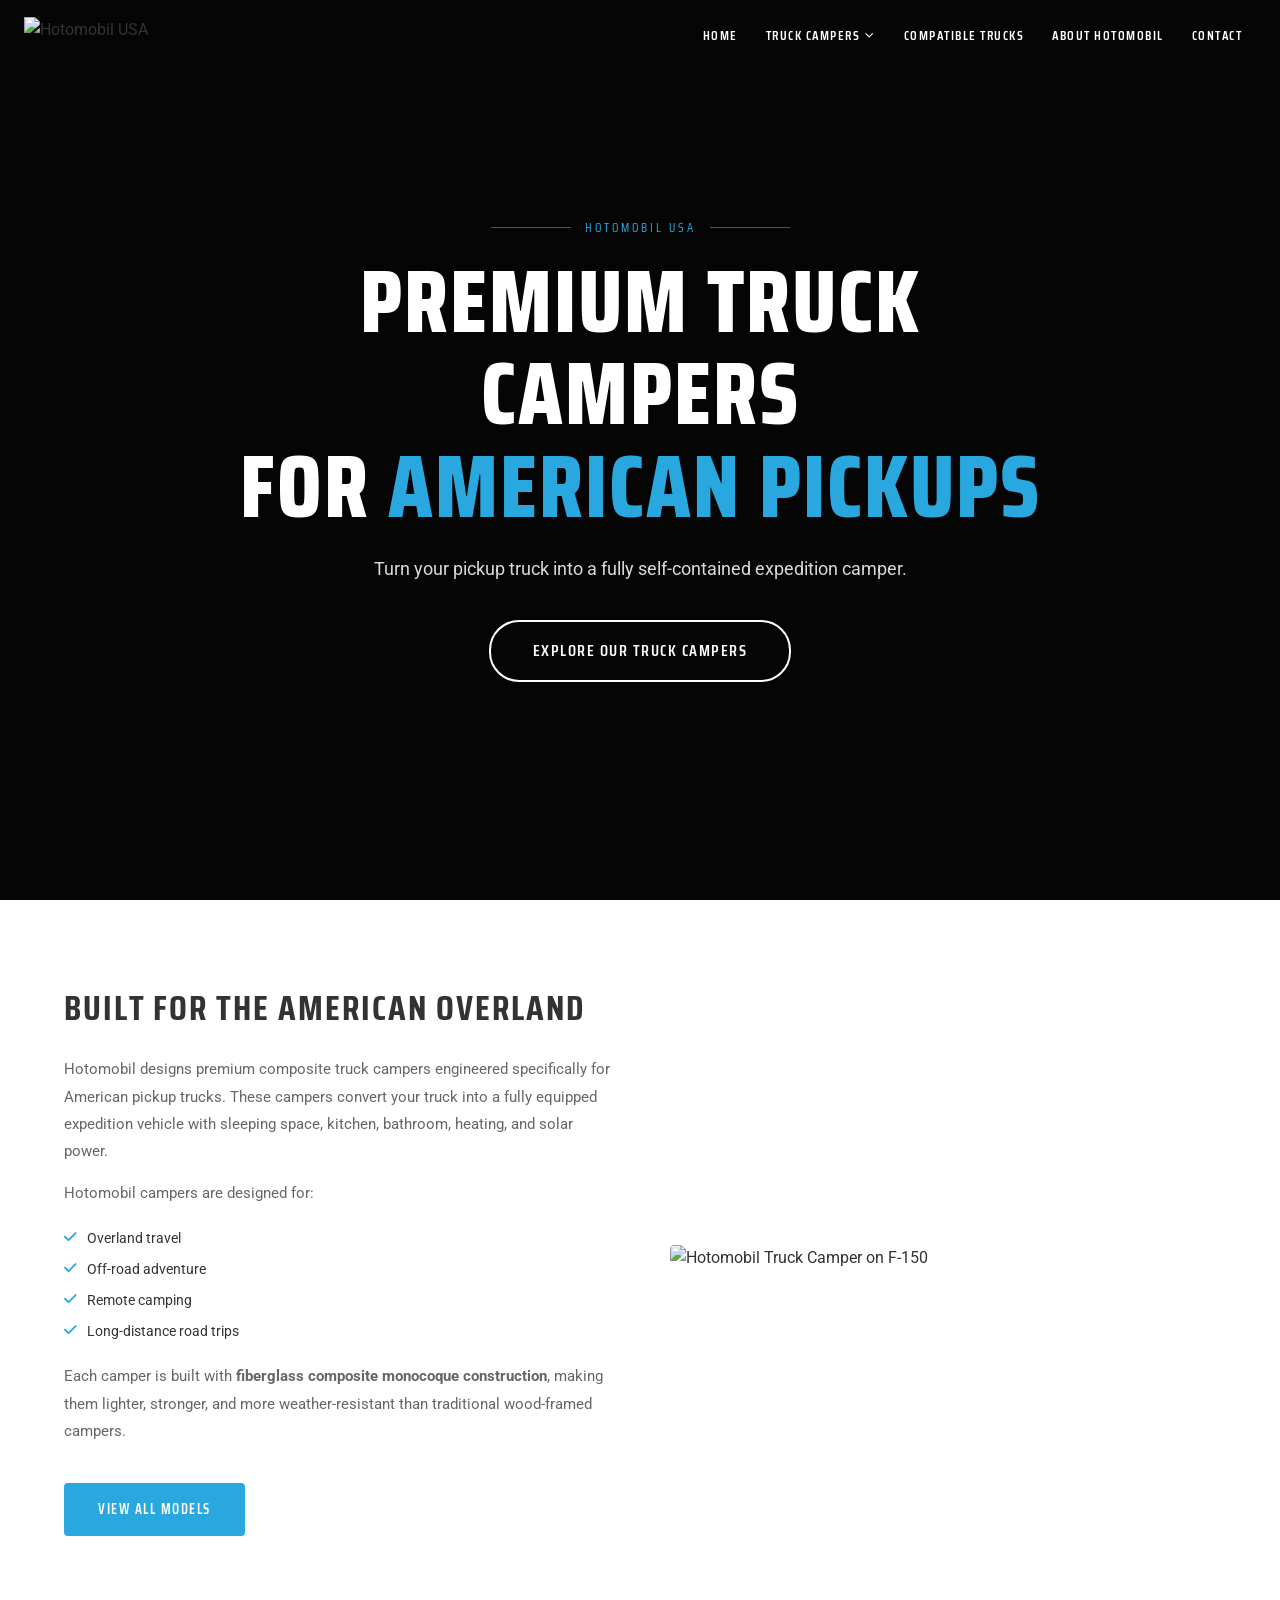
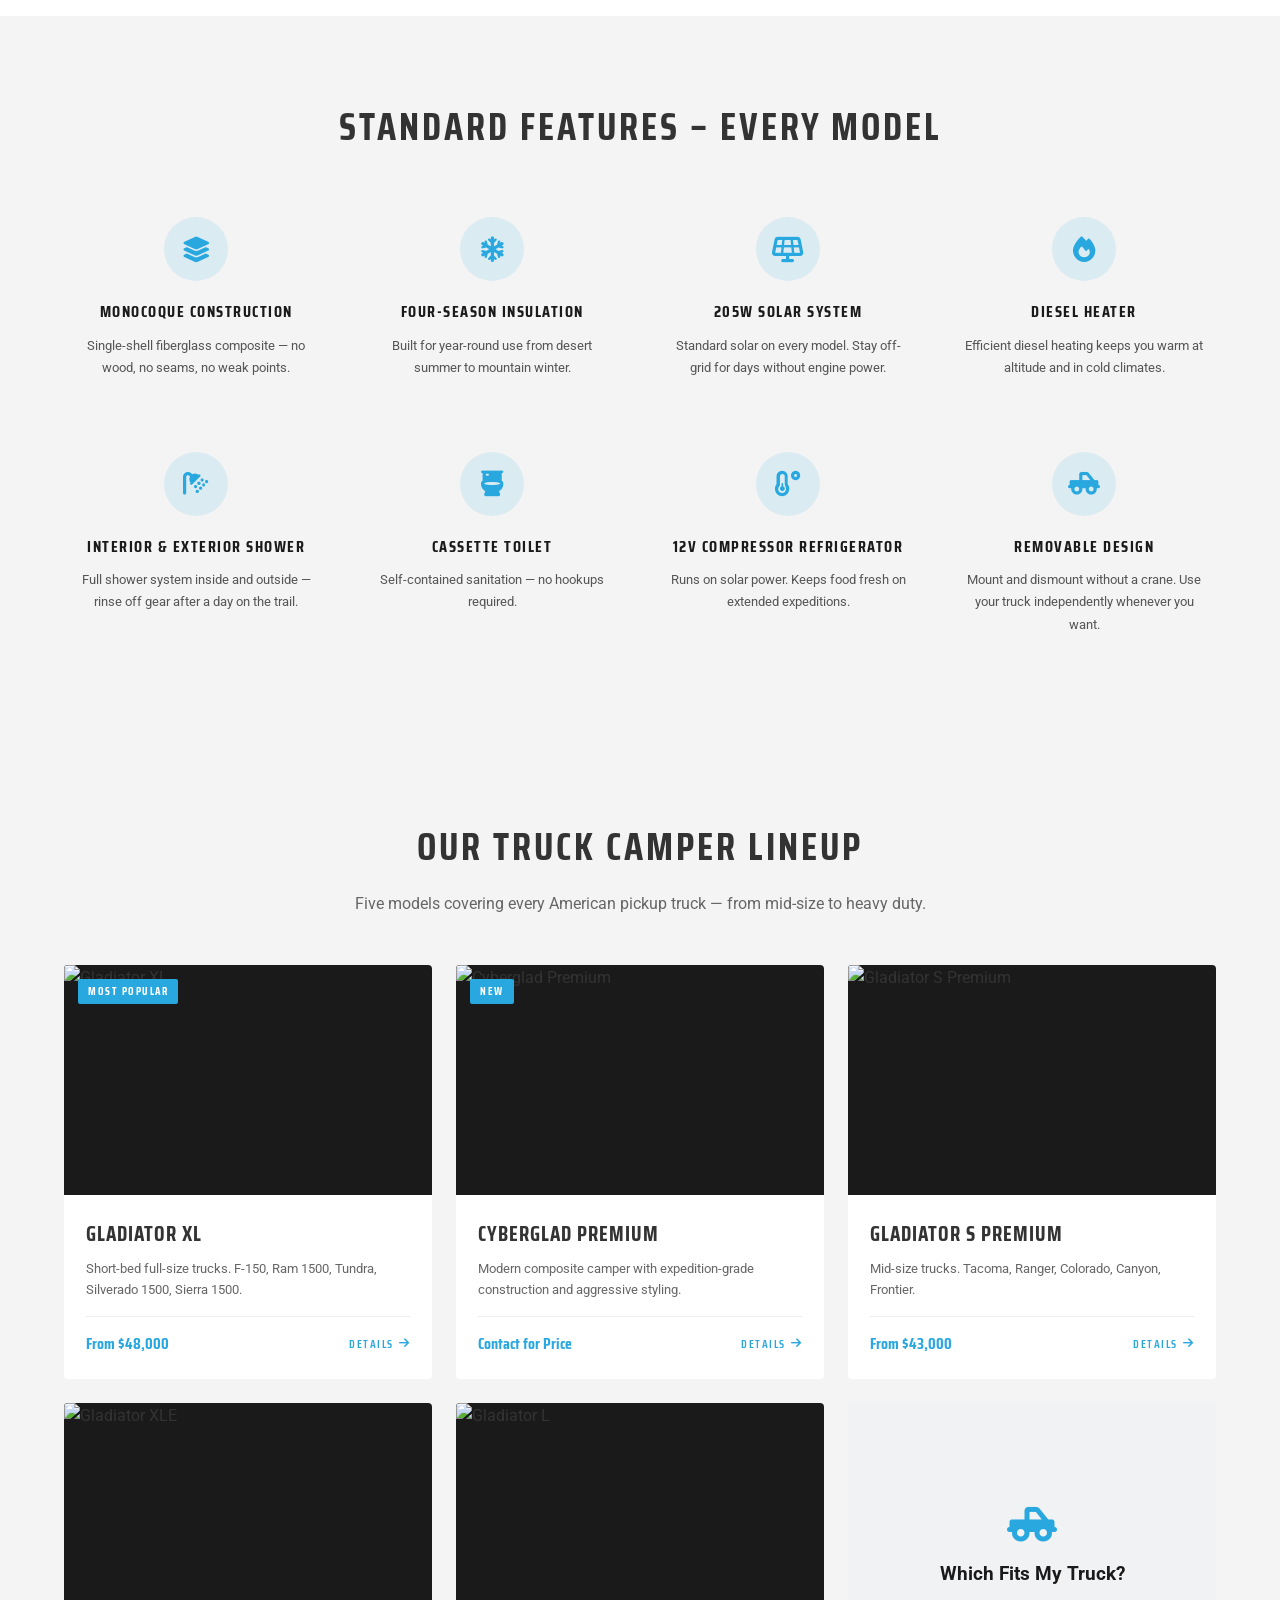
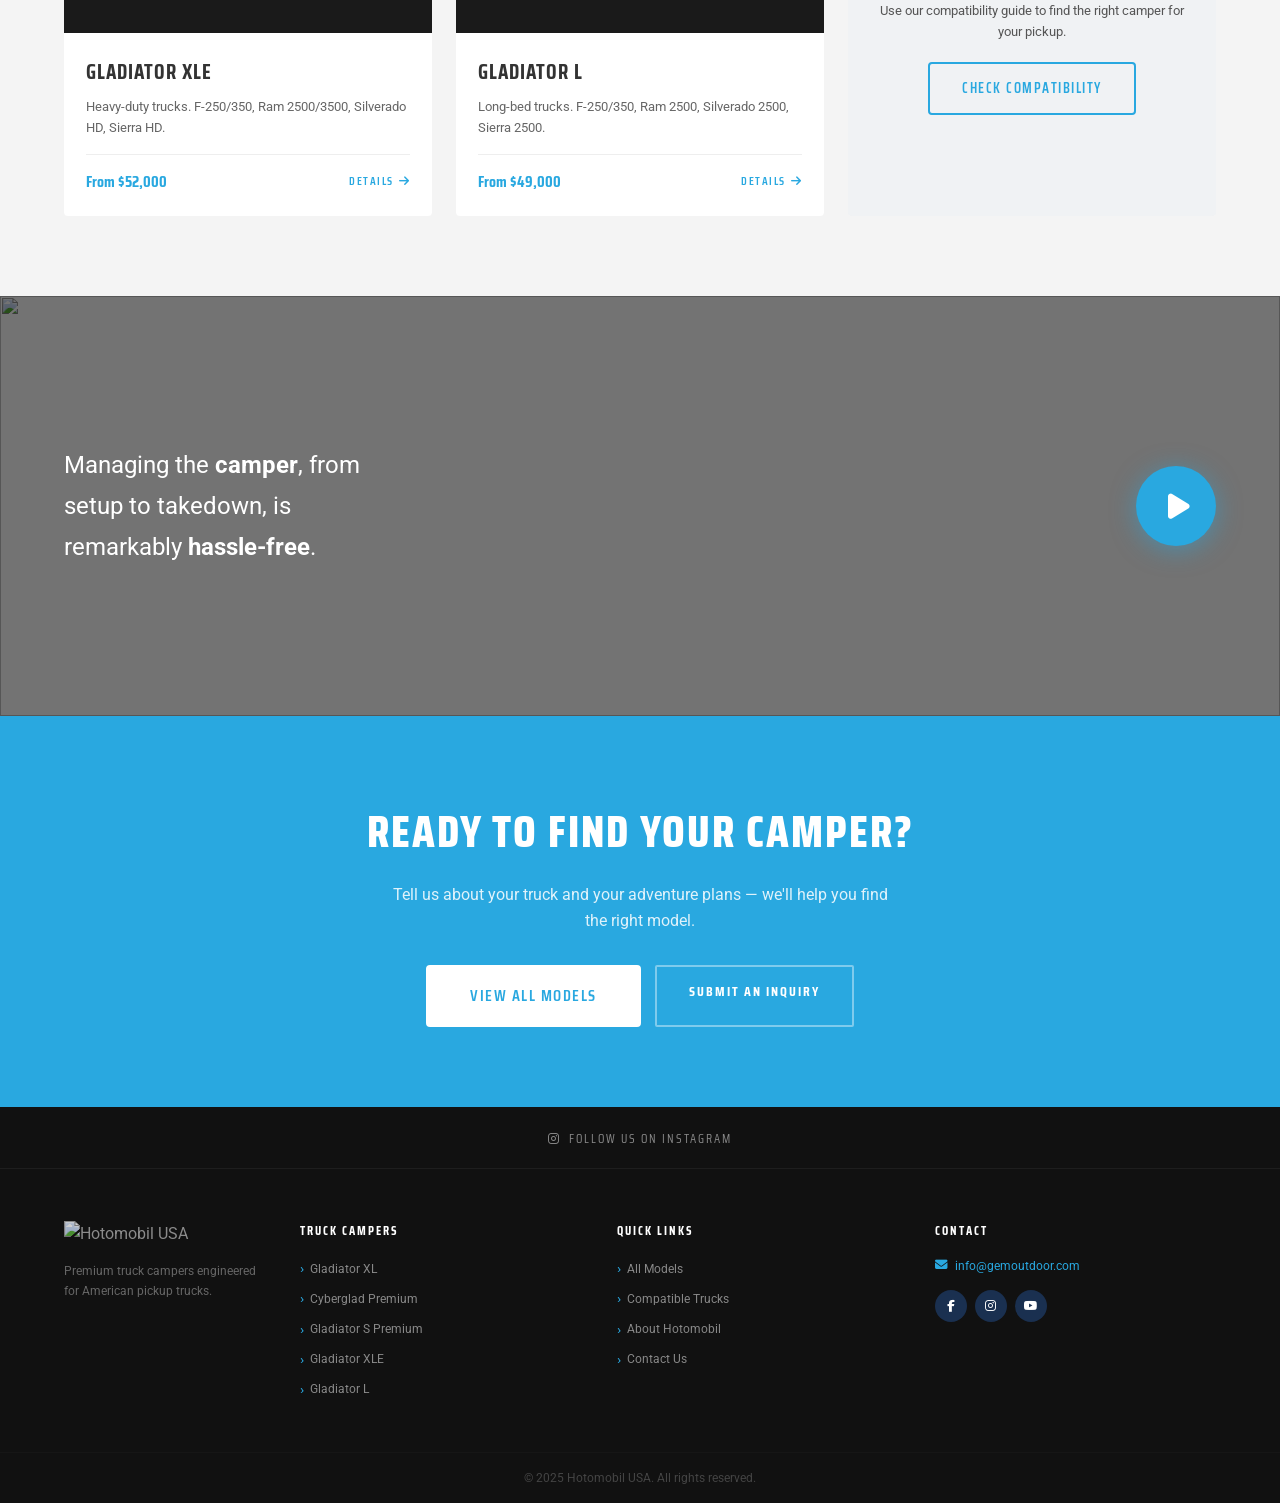
==== commit 6bb52b73: "fix: footer maili info@gemoutdoor.com yapıldı, iletişim formu/GET IN TOUCH ebruinal@gemtruckcamper.c" ====
--- a/index.html
+++ b/index.html
@@ -295,7 +295,7 @@
       </div>
       <div class="footer-col footer-contact-col">
         <h4>Contact</h4>
-        <p><i class="fa-solid fa-envelope"></i> <a href="mailto:ebruinal@gemtruckcamper.com">ebruinal@gemtruckcamper.com</a></p>
+        <p><i class="fa-solid fa-envelope"></i> <a href="mailto:info@gemoutdoor.com">info@gemoutdoor.com</a></p>
         <div class="footer-socials">
           <a href="#" aria-label="Facebook"><i class="fa-brands fa-facebook-f"></i></a>
           <a href="#" aria-label="Instagram"><i class="fa-brands fa-instagram"></i></a>
--- a/css/style.css
+++ b/css/style.css
@@ -142,13 +142,35 @@
 /* Hamburger */
 .nav-toggle {
   display: none; flex-direction: column; justify-content: center;
-  gap: 5px; width: 36px; height: 36px;
+  gap: 5px; width: 44px; height: 44px;
   background: none; border: none; cursor: pointer; padding: 4px;
-}
+  border-radius: 6px; transition: background .2s;
+}
+.nav-toggle:hover { background: rgba(255,255,255,0.08); }
 .nav-toggle span {
   display: block; width: 24px; height: 2px;
   background: var(--white); transition: transform .3s, opacity .3s;
 }
+
+/* Mobile menu close button */
+.nav-close-item {
+  display: none;
+  position: absolute;
+  top: 14px; right: 14px;
+  list-style: none;
+}
+.nav-close {
+  background: rgba(255,255,255,0.06);
+  border: 1px solid rgba(255,255,255,0.12);
+  color: #ccc;
+  font-size: 1.3rem;
+  width: 44px; height: 44px;
+  border-radius: 50%;
+  display: flex; align-items: center; justify-content: center;
+  cursor: pointer;
+  transition: background .2s, color .2s, border-color .2s;
+}
+.nav-close:hover { background: rgba(41,168,224,0.15); color: var(--blue); border-color: rgba(41,168,224,0.4); }
 
 /* ============================================================
    PAGE HERO (inner pages)
@@ -1180,12 +1202,14 @@
     width: 44px; height: 44px; /* min touch target */
     align-items: center; justify-content: center;
   }
+  .nav-close-item { display: block; }
   .nav-menu {
     display: none;
     position: fixed; top: 0; left: 0; right: 0; bottom: 0;
     flex-direction: column; align-items: flex-start;
     background: rgba(6,6,6,0.99);
     padding: 80px 24px 40px;
+    padding-top: max(72px, calc(env(safe-area-inset-top) + 72px));
     padding-bottom: max(40px, env(safe-area-inset-bottom));
     overflow-y: auto; height: 100%;
     gap: 0; z-index: 999;
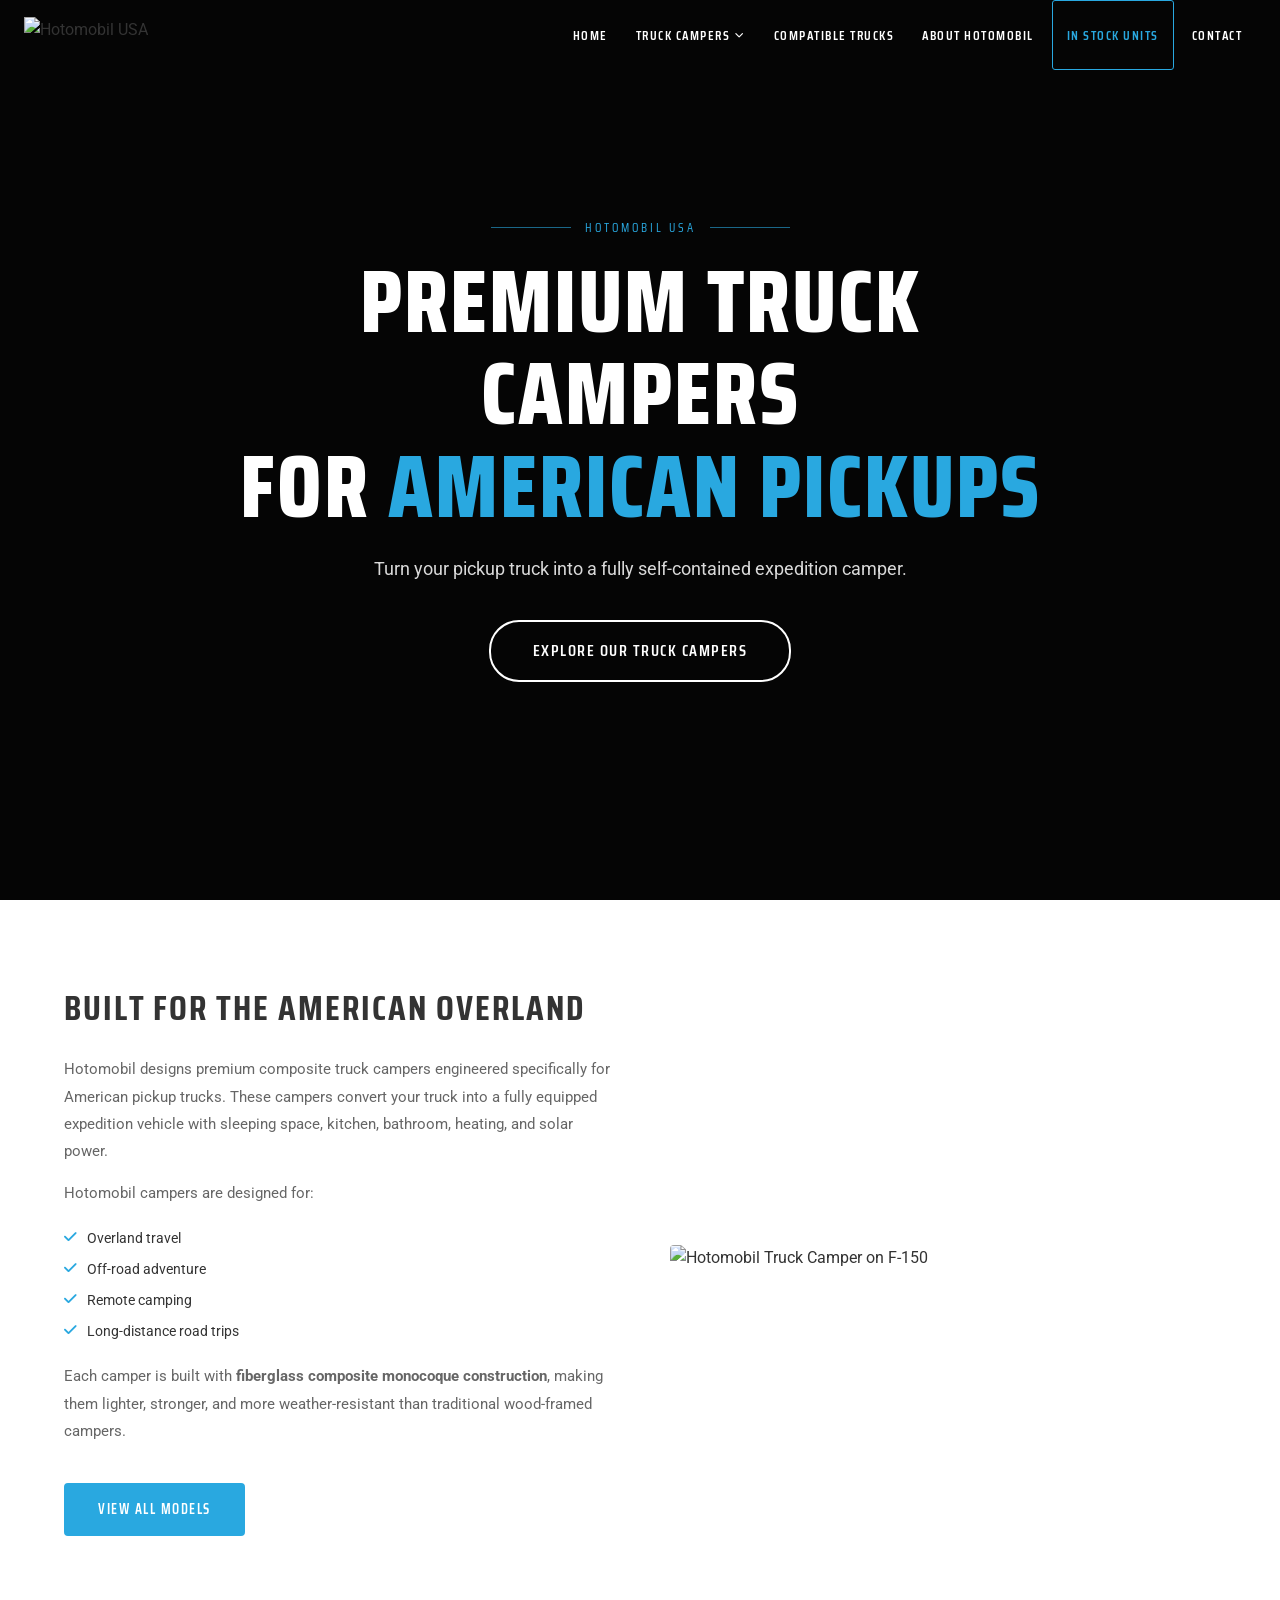
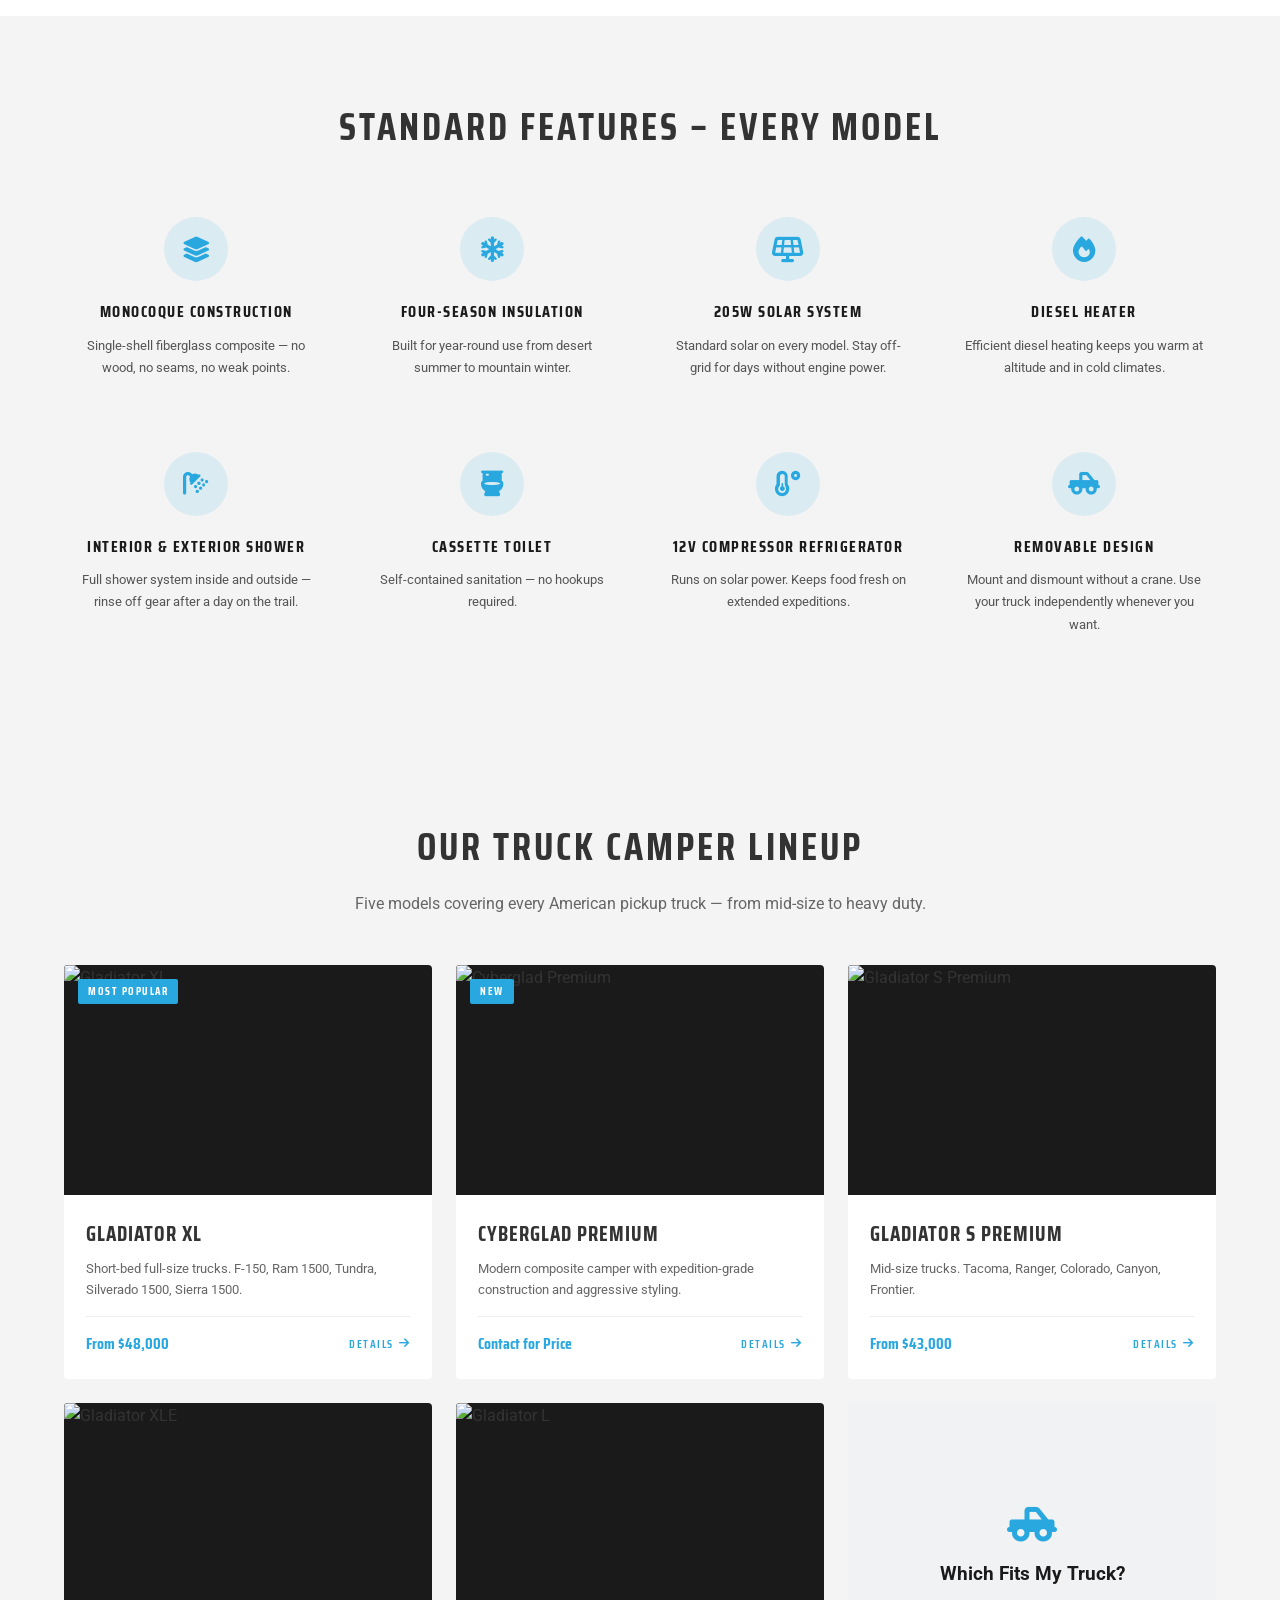
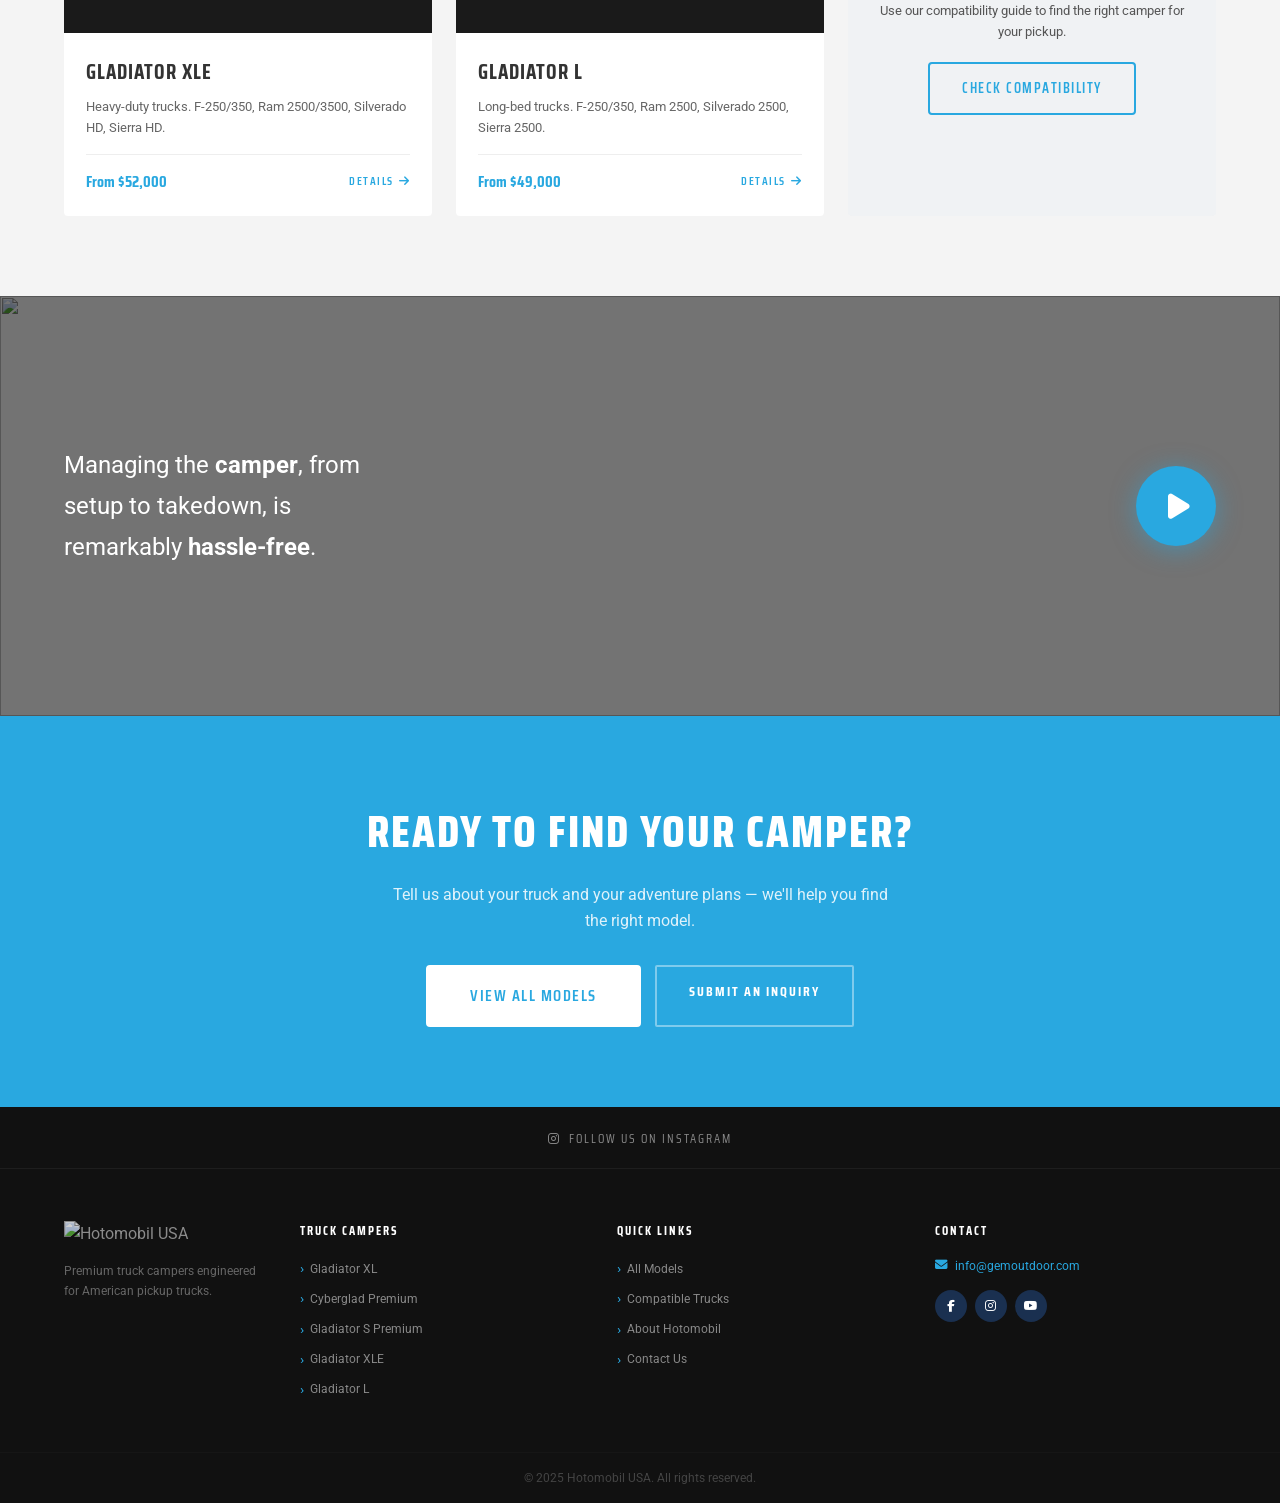
==== commit 2755e3b0: "feat: In Stock Units sayfası eklendi, nav'a highlight link - in-stock.html: 9 USA birim listesi (Gla" ====
--- a/index.html
+++ b/index.html
@@ -36,6 +36,7 @@
         </li>
         <li class="nav-item"><a href="compatible-trucks.html" class="nav-link">COMPATIBLE TRUCKS</a></li>
         <li class="nav-item"><a href="about.html" class="nav-link">ABOUT HOTOMOBIL</a></li>
+        <li class="nav-item"><a href="in-stock.html" class="nav-link nav-link-instock">IN STOCK UNITS</a></li>
         <li class="nav-item"><a href="contact.html" class="nav-link">CONTACT</a></li>
       </ul>
     </div>
--- a/css/style.css
+++ b/css/style.css
@@ -115,6 +115,17 @@
   transition: color .2s;
 }
 .nav-link:hover { color: var(--blue); }
+.nav-link.active { color: var(--blue); }
+.nav-link-instock {
+  color: var(--blue) !important;
+  border: 1.5px solid var(--blue);
+  border-radius: 3px;
+  padding: 6px 14px !important;
+  margin: 0 4px;
+  transition: background .2s, color .2s;
+}
+.nav-link-instock:hover { background: var(--blue); color: var(--white) !important; }
+.nav-link-instock.active { background: var(--blue); color: var(--white) !important; }
 .nav-link i.fa-chevron-down { font-size: 0.55rem; transition: transform .2s; }
 .nav-item.has-dropdown:hover > .nav-link .fa-chevron-down { transform: rotate(180deg); }
 
